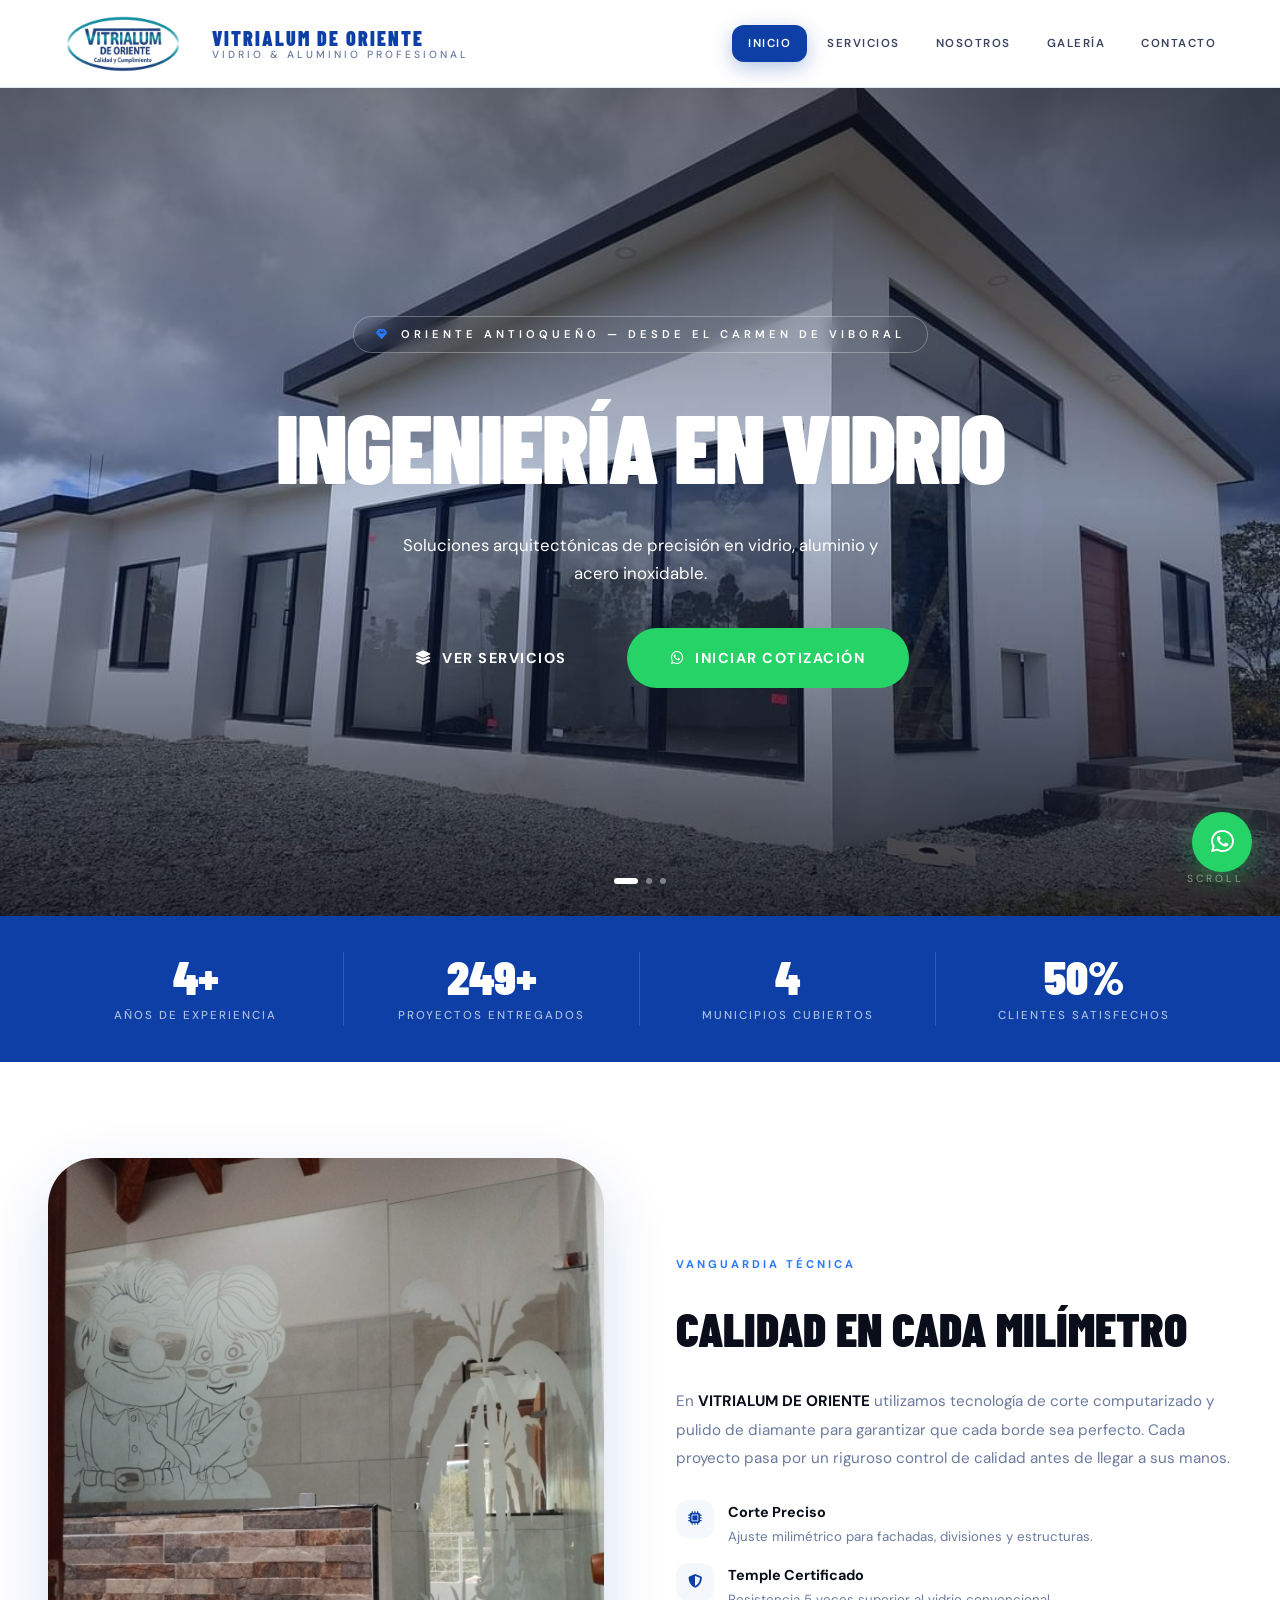
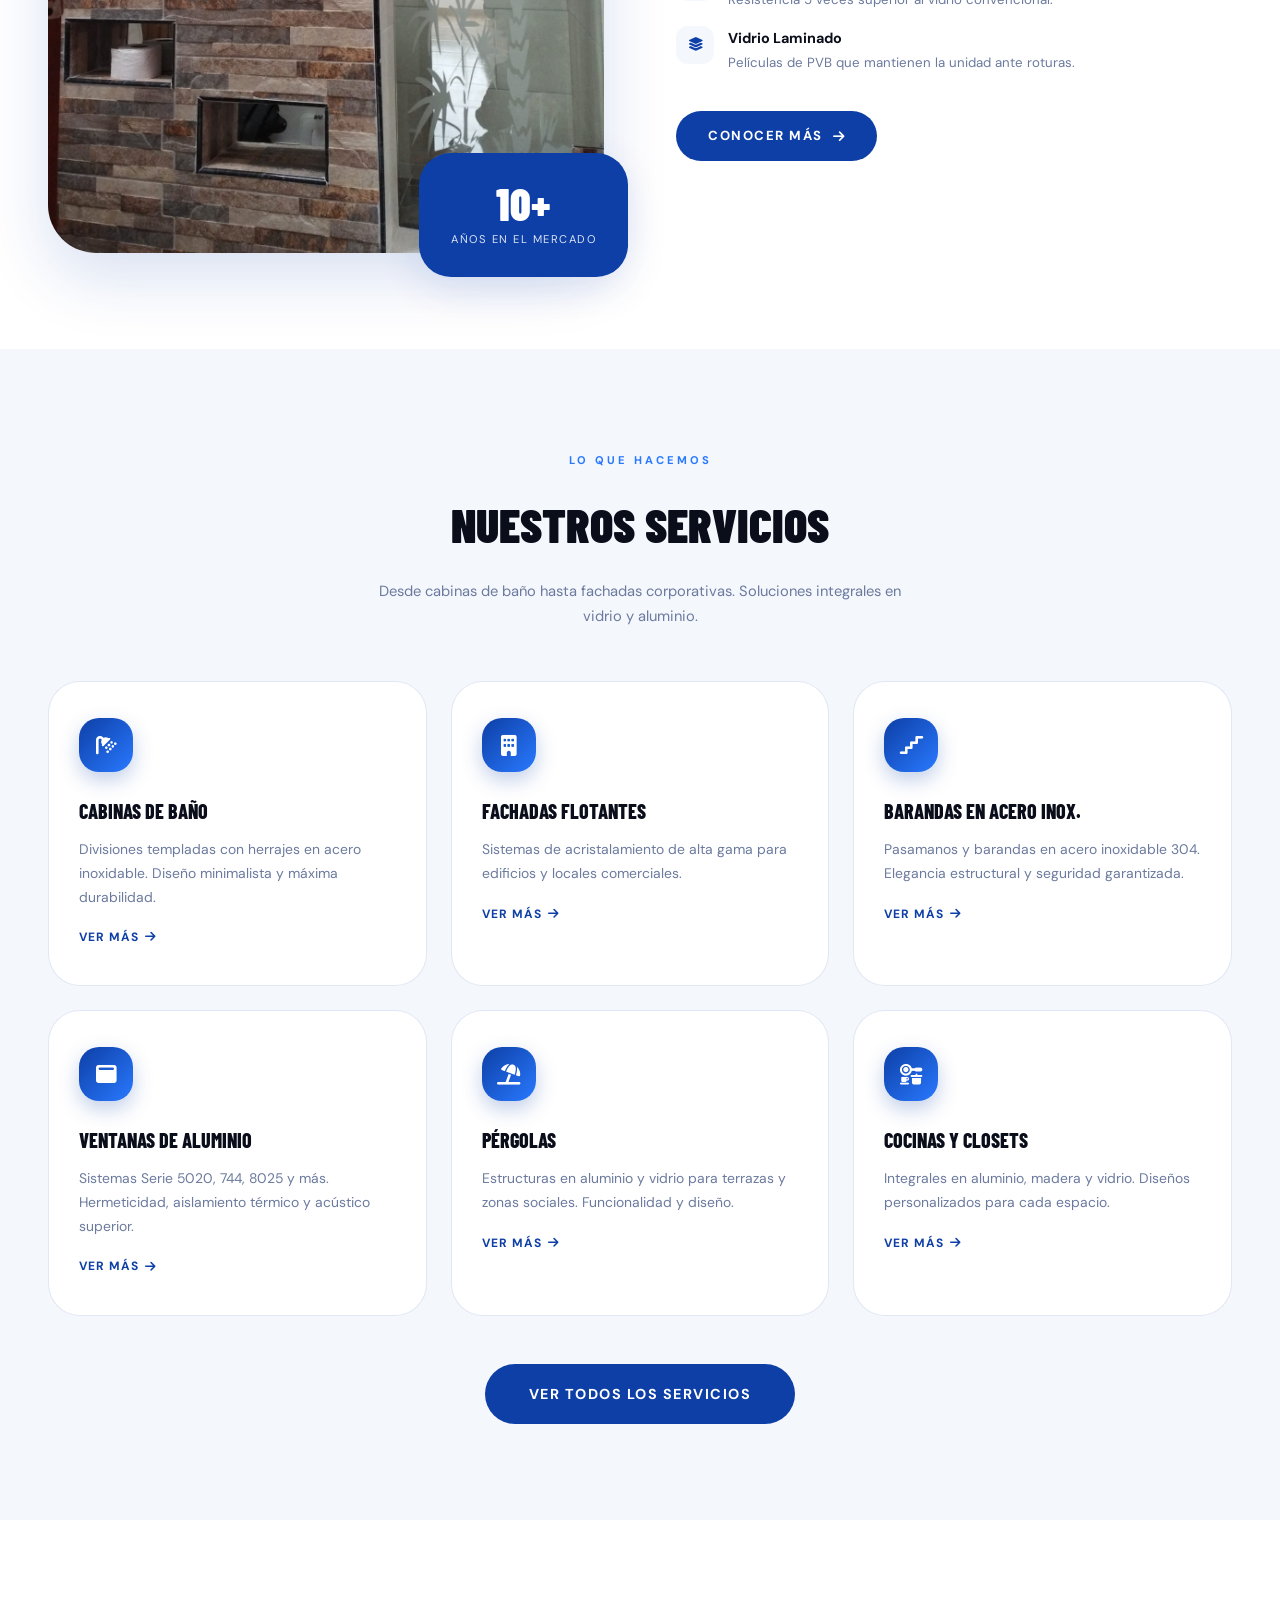
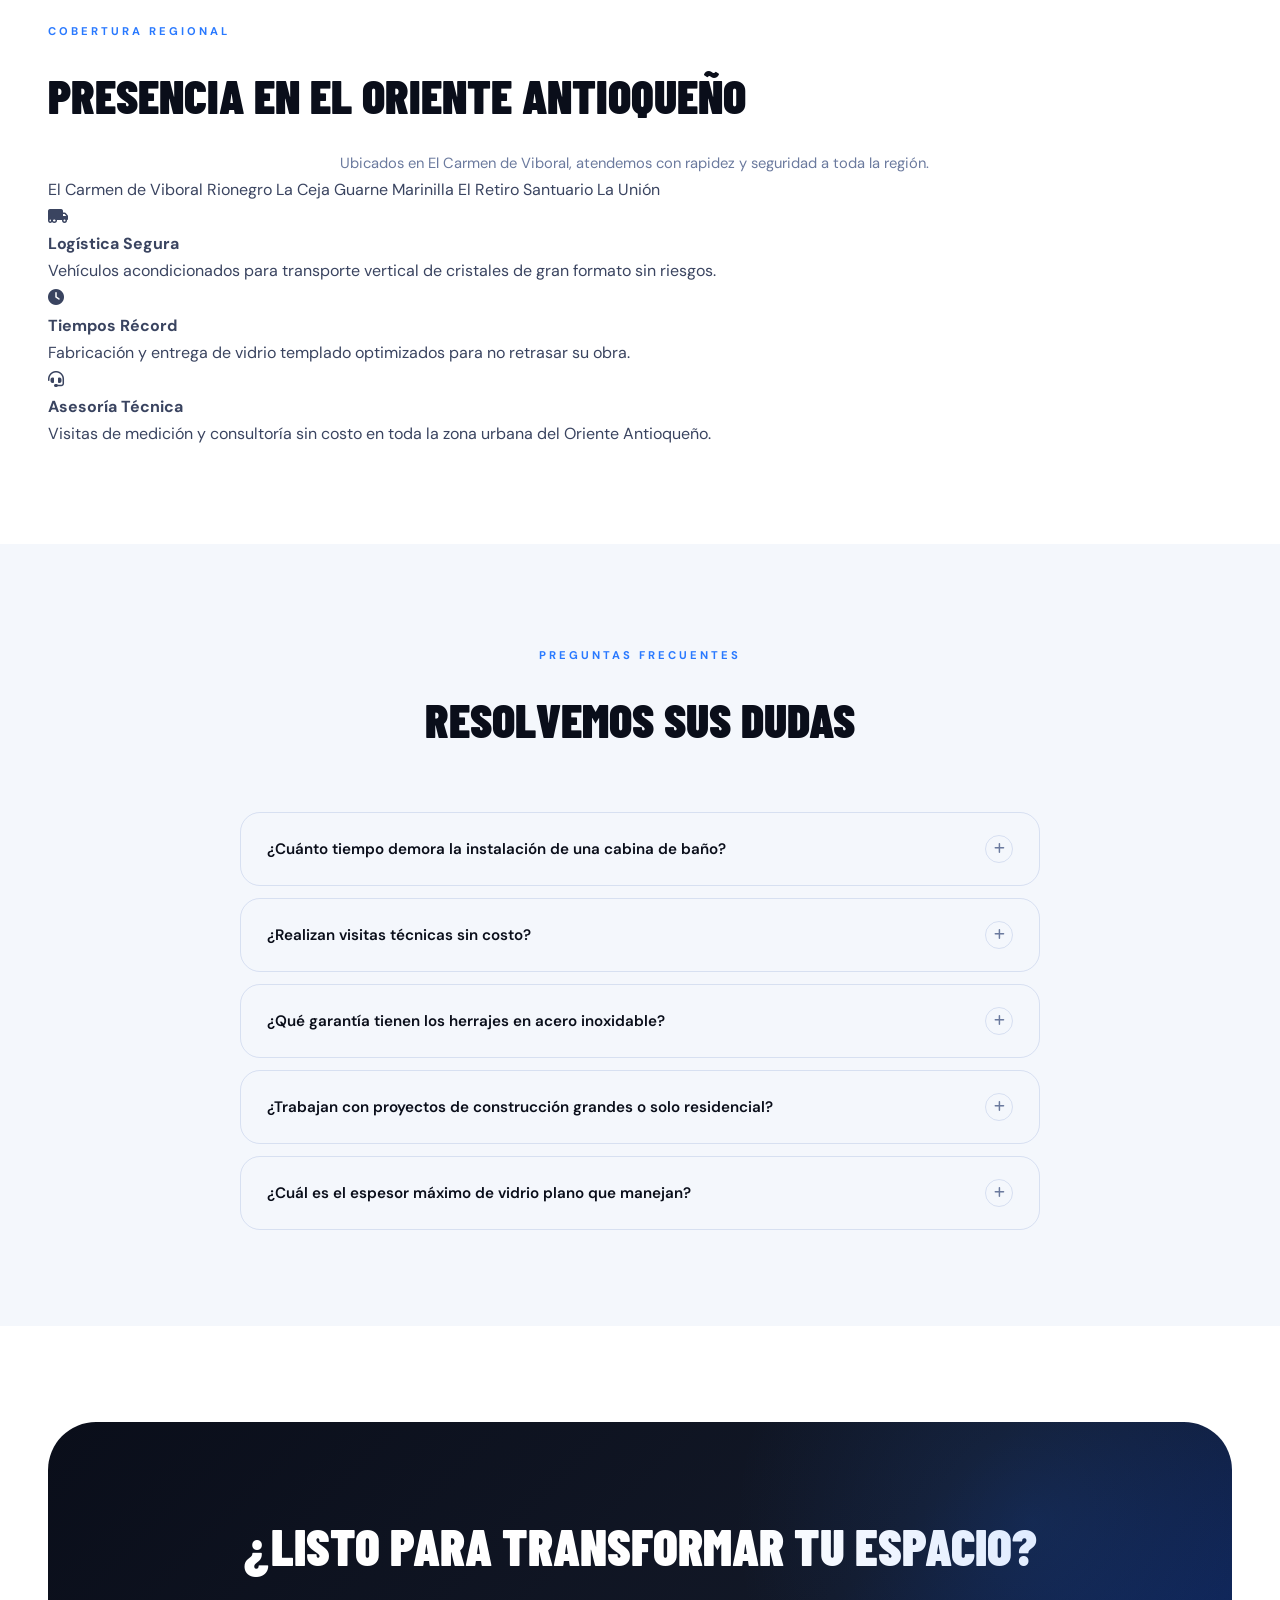
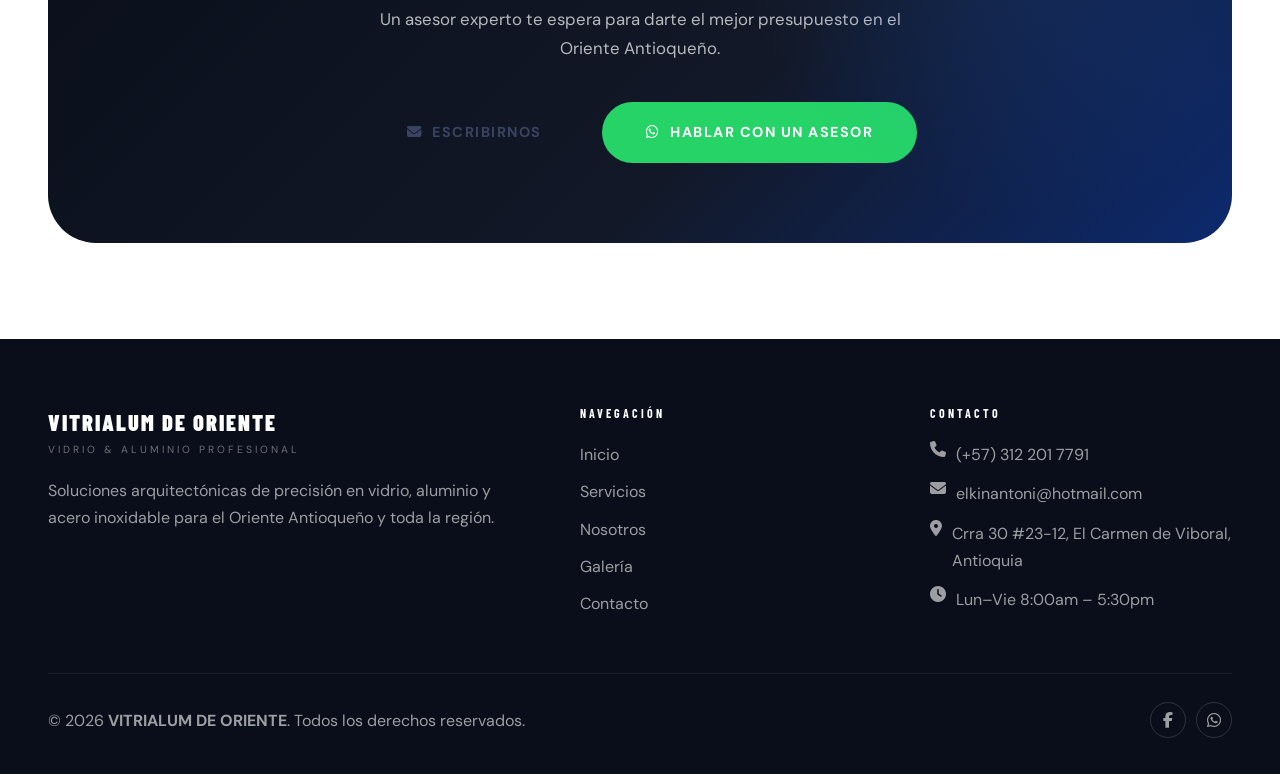
==== index.html @ 06cd270f "cambio de informacion" ====
<!DOCTYPE html>
<html lang="es">
<head>
  <meta charset="UTF-8">
  <meta name="viewport" content="width=device-width, initial-scale=1.0">
  <meta name="description" content="VITRIALUM DE ORIENTE — Soluciones en vidrio, aluminio, cabinas de baño, fachadas flotantes, barandas en acero inoxidable, pérgolas y más en el Oriente Antioqueño.">
  <title>VITRIALUM DE ORIENTE | Soluciones en Vidrio y Aluminio</title>

  <!-- Fonts -->
  <link rel="preconnect" href="https://fonts.googleapis.com">
  <link rel="preconnect" href="https://fonts.gstatic.com" crossorigin>
  <link href="https://fonts.googleapis.com/css2?family=Barlow+Condensed:wght@400;600;700;800;900&family=DM+Sans:ital,opsz,wght@0,9..40,300;0,9..40,400;0,9..40,500;0,9..40,600;0,9..40,700;1,9..40,400&display=swap" rel="stylesheet">

  <!-- Icons -->
  <link rel="stylesheet" href="https://cdnjs.cloudflare.com/ajax/libs/font-awesome/6.4.0/css/all.min.css">

  <!-- AOS -->
  <link href="https://unpkg.com/aos@2.3.1/dist/aos.css" rel="stylesheet">

  <!-- CSS -->
  <link rel="stylesheet" href="CSS/style.css">
  <link rel="stylesheet" href="CSS/index.css">
</head>
<body>

  <!-- LOADER -->
  <div id="loader-overlay">
    <div class="loader-inner">
      <div class="loader-logo">VITRIALUM</div>
      <div class="loader-bar-wrap"><div class="loader-bar"></div></div>
    </div>
  </div>

  <!-- WHATSAPP FLOAT -->
  <a href="https://wa.me/573122017791" class="whatsapp-float" target="_blank" aria-label="WhatsApp">
    <i class="fa-brands fa-whatsapp"></i>
  </a>

  <!-- HEADER -->
  <header class="header" id="navbar">
    <div class="container nav-wrapper">
      <a href="index.html" class="logo-box">
        <img src="IMG/Logo.png" alt="Vitrialum de Oriente" class="logo-img">
        <div class="logo-text">
          <span class="brand-main">Vitrialum de Oriente</span>
          <span class="brand-sub">Vidrio &amp; Aluminio Profesional</span>
        </div>
      </a>

      <nav aria-label="Navegación principal">
        <ul class="nav-list">
          <li><a href="index.html"    class="nav-link active">Inicio</a></li>
          <li><a href="Servicios.html" class="nav-link">Servicios</a></li>
          <li><a href="Nosotros.html"  class="nav-link">Nosotros</a></li>
          <li><a href="Galeria.html"   class="nav-link">Galería</a></li>
          <li><a href="Contacto.html"  class="nav-link">Contacto</a></li>
        </ul>
      </nav>

      <button class="nav-toggle" id="nav-toggle" aria-label="Menú" aria-expanded="false">
        <span></span><span></span><span></span>
      </button>
    </div>
  </header>

  <!-- MOBILE MENU -->
  <div class="mobile-menu" id="mobile-menu">
    <ul class="mobile-nav-list">
      <li><a href="index.html"    class="mobile-nav-link active"><i class="fas fa-home"></i> Inicio</a></li>
      <li><a href="Servicios.html" class="mobile-nav-link"><i class="fas fa-layer-group"></i> Servicios</a></li>
      <li><a href="Nosotros.html"  class="mobile-nav-link"><i class="fas fa-users"></i> Nosotros</a></li>
      <li><a href="Galeria.html"   class="mobile-nav-link"><i class="fas fa-images"></i> Galería</a></li>
      <li><a href="Contacto.html"  class="mobile-nav-link"><i class="fas fa-envelope"></i> Contacto</a></li>
    </ul>
    <a href="https://wa.me/573122017791" class="mobile-wa-btn" target="_blank">
      <i class="fa-brands fa-whatsapp"></i> Cotizar por WhatsApp
    </a>
  </div>

  <!-- HERO -->
  <section class="hero">
    <div class="hero-slides">
      <div class="hero-slide active" style="background-image: url('IMG/carrousel-1.jpeg')"></div>
      <div class="hero-slide" style="background-image: url('IMG/carrousel-2.jpeg')"></div>
      <div class="hero-slide" style="background-image: url('IMG/carrousel-3.jpeg')"></div>
    </div>
    <div class="hero-overlay"></div>

    <div class="hero-content">
      <div class="hero-eyebrow">
        <i class="fas fa-gem"></i>
        Oriente Antioqueño — Desde El Carmen de Viboral
      </div>

      <div class="hero-title-wrap">
        <h1 class="hero-title active">Ingeniería en Vidrio</h1>
        <h1 class="hero-title">Lujo &amp; Transparencia</h1>
        <h1 class="hero-title">Protección Total</h1>
      </div>

      <p class="hero-sub">Soluciones arquitectónicas de precisión en vidrio, aluminio y acero inoxidable.</p>

      <div class="hero-btn-group">
        <a href="Servicios.html" class="btn btn-outline-white btn-lg">
          <i class="fas fa-layer-group"></i> Ver Servicios
        </a>
        <a href="https://wa.me/573122017791" target="_blank" class="btn btn-wa btn-lg">
          <i class="fa-brands fa-whatsapp"></i> Iniciar Cotización
        </a>
      </div>
    </div>

    <div class="hero-dots">
      <div class="hero-dot active"></div>
      <div class="hero-dot"></div>
      <div class="hero-dot"></div>
    </div>

    <div class="hero-scroll">
      <div class="hero-scroll-line"></div>
      <span>Scroll</span>
    </div>
  </section>

  <!-- STATS STRIP -->
  <section class="stats-strip">
    <div class="container">
      <div class="stats-grid">
        <div class="stat-item">
          <div class="stat-num" data-count="10" data-suffix="+">0+</div>
          <div class="stat-label">Años de Experiencia</div>
        </div>
        <div class="stat-item">
          <div class="stat-num" data-count="500" data-suffix="+">0+</div>
          <div class="stat-label">Proyectos Entregados</div>
        </div>
        <div class="stat-item">
          <div class="stat-num" data-count="8">0</div>
          <div class="stat-label">Municipios Cubiertos</div>
        </div>
        <div class="stat-item">
          <div class="stat-num" data-count="100" data-suffix="%">0%</div>
          <div class="stat-label">Clientes Satisfechos</div>
        </div>
      </div>
    </div>
  </section>

  <!-- ABOUT TEASER -->
  <section class="section-padding">
    <div class="container">
      <div class="about-grid">
        <div class="about-img-wrap" data-aos="fade-right">
          <img src="IMG/Instalacion.jpeg" alt="Instalación profesional VITRIALUM" class="about-img-main">
          <div class="about-img-badge">
            <div class="badge-num">10+</div>
            <div class="badge-text">Años en el mercado</div>
          </div>
        </div>
        <div data-aos="fade-left">
          <span class="section-label">Vanguardia Técnica</span>
          <h2 class="section-title">Calidad en Cada Milímetro</h2>
          <p style="color:var(--text-muted);margin:18px 0 26px;font-size:0.95rem;line-height:1.85;">
            En <strong style="color:var(--dark)">VITRIALUM DE ORIENTE</strong> utilizamos tecnología de corte computarizado y pulido de diamante para garantizar que cada borde sea perfecto. Cada proyecto pasa por un riguroso control de calidad antes de llegar a sus manos.
          </p>
          <div class="about-spec-list">
            <div class="about-spec-item">
              <div class="about-spec-icon"><i class="fas fa-microchip"></i></div>
              <div>
                <h5>Corte Preciso</h5>
                <p>Ajuste milimétrico para fachadas, divisiones y estructuras.</p>
              </div>
            </div>
            <div class="about-spec-item">
              <div class="about-spec-icon"><i class="fas fa-shield-alt"></i></div>
              <div>
                <h5>Temple Certificado</h5>
                <p>Resistencia 5 veces superior al vidrio convencional.</p>
              </div>
            </div>
            <div class="about-spec-item">
              <div class="about-spec-icon"><i class="fas fa-layer-group"></i></div>
              <div>
                <h5>Vidrio Laminado</h5>
                <p>Películas de PVB que mantienen la unidad ante roturas.</p>
              </div>
            </div>
          </div>
          <a href="Nosotros.html" class="btn btn-primary" style="margin-top:36px;">
            Conocer más <i class="fas fa-arrow-right"></i>
          </a>
        </div>
      </div>
    </div>
  </section>

  <!-- SERVICES PREVIEW -->
  <section class="section-padding bg-off-white">
    <div class="container">
      <div style="text-align:center;margin-bottom:0;" data-aos="fade-up">
        <span class="section-label">Lo que Hacemos</span>
        <h2 class="section-title">Nuestros Servicios</h2>
        <p style="color:var(--text-muted);margin-top:14px;max-width:560px;margin-left:auto;margin-right:auto;font-size:0.92rem;">
          Desde cabinas de baño hasta fachadas corporativas. Soluciones integrales en vidrio y aluminio.
        </p>
      </div>
      <div class="services-preview-grid">
        <div class="service-card" data-aos="fade-up" data-aos-delay="0">
          <div class="service-card-icon"><i class="fas fa-shower"></i></div>
          <h3>Cabinas de Baño</h3>
          <p>Divisiones templadas con herrajes en acero inoxidable. Diseño minimalista y máxima durabilidad.</p>
          <a href="Servicios.html" class="service-card-arrow">Ver más <i class="fas fa-arrow-right"></i></a>
        </div>
        <div class="service-card" data-aos="fade-up" data-aos-delay="80">
          <div class="service-card-icon"><i class="fas fa-building"></i></div>
          <h3>Fachadas Flotantes</h3>
          <p>Sistemas de acristalamiento de alta gama para edificios y locales comerciales.</p>
          <a href="Servicios.html" class="service-card-arrow">Ver más <i class="fas fa-arrow-right"></i></a>
        </div>
        <div class="service-card" data-aos="fade-up" data-aos-delay="160">
          <div class="service-card-icon"><i class="fas fa-stairs"></i></div>
          <h3>Barandas en Acero Inox.</h3>
          <p>Pasamanos y barandas en acero inoxidable 304. Elegancia estructural y seguridad garantizada.</p>
          <a href="Servicios.html" class="service-card-arrow">Ver más <i class="fas fa-arrow-right"></i></a>
        </div>
        <div class="service-card" data-aos="fade-up" data-aos-delay="0">
          <div class="service-card-icon"><i class="fas fa-window-maximize"></i></div>
          <h3>Ventanas de Aluminio</h3>
          <p>Sistemas Serie 5020, 744, 8025 y más. Hermeticidad, aislamiento térmico y acústico superior.</p>
          <a href="Servicios.html" class="service-card-arrow">Ver más <i class="fas fa-arrow-right"></i></a>
        </div>
        <div class="service-card" data-aos="fade-up" data-aos-delay="80">
          <div class="service-card-icon"><i class="fas fa-umbrella-beach"></i></div>
          <h3>Pérgolas</h3>
          <p>Estructuras en aluminio y vidrio para terrazas y zonas sociales. Funcionalidad y diseño.</p>
          <a href="Servicios.html" class="service-card-arrow">Ver más <i class="fas fa-arrow-right"></i></a>
        </div>
        <div class="service-card" data-aos="fade-up" data-aos-delay="160">
          <div class="service-card-icon"><i class="fas fa-kitchen-set"></i></div>
          <h3>Cocinas y Closets</h3>
          <p>Integrales en aluminio, madera y vidrio. Diseños personalizados para cada espacio.</p>
          <a href="Servicios.html" class="service-card-arrow">Ver más <i class="fas fa-arrow-right"></i></a>
        </div>
      </div>
      <div style="text-align:center;margin-top:48px;" data-aos="fade-up">
        <a href="Servicios.html" class="btn btn-primary btn-lg">Ver todos los servicios</a>
      </div>
    </div>
  </section>

  <!-- COVERAGE -->
  <section class="section-padding">
    <div class="container coverage-wrap">
      <div data-aos="fade-up">
        <span class="section-label">Cobertura Regional</span>
        <h2 class="section-title">Presencia en el Oriente Antioqueño</h2>
        <p style="color:var(--text-muted);margin-top:14px;max-width:600px;margin-left:auto;margin-right:auto;font-size:0.92rem;">
          Ubicados en El Carmen de Viboral, atendemos con rapidez y seguridad a toda la región.
        </p>
      </div>
      <div class="coverage-badges" data-aos="fade-up">
        <span class="coverage-badge">El Carmen de Viboral</span>
        <span class="coverage-badge">Rionegro</span>
        <span class="coverage-badge">La Ceja</span>
        <span class="coverage-badge">Guarne</span>
        <span class="coverage-badge">Marinilla</span>
        <span class="coverage-badge">El Retiro</span>
        <span class="coverage-badge">Santuario</span>
        <span class="coverage-badge">La Unión</span>
      </div>
      <div class="coverage-cards">
        <div class="coverage-card" data-aos="fade-up" data-aos-delay="0">
          <i class="fas fa-truck-moving"></i>
          <h4>Logística Segura</h4>
          <p>Vehículos acondicionados para transporte vertical de cristales de gran formato sin riesgos.</p>
        </div>
        <div class="coverage-card" data-aos="fade-up" data-aos-delay="100">
          <i class="fas fa-clock"></i>
          <h4>Tiempos Récord</h4>
          <p>Fabricación y entrega de vidrio templado optimizados para no retrasar su obra.</p>
        </div>
        <div class="coverage-card" data-aos="fade-up" data-aos-delay="200">
          <i class="fas fa-headset"></i>
          <h4>Asesoría Técnica</h4>
          <p>Visitas de medición y consultoría sin costo en toda la zona urbana del Oriente Antioqueño.</p>
        </div>
      </div>
    </div>
  </section>

  <!-- FAQ -->
  <section class="section-padding bg-off-white">
    <div class="container">
      <div style="text-align:center;margin-bottom:52px;" data-aos="fade-up">
        <span class="section-label">Preguntas Frecuentes</span>
        <h2 class="section-title">Resolvemos sus Dudas</h2>
      </div>
      <div class="faq-list" data-aos="fade-up">
        <div class="faq-item">
          <button class="faq-question">
            ¿Cuánto tiempo demora la instalación de una cabina de baño?
            <span class="faq-icon"><i class="fas fa-plus"></i></span>
          </button>
          <div class="faq-answer">
            Tras la toma de medidas, el proceso de fabricación y temple tarda entre 5 a 8 días hábiles. La instalación en sitio toma aproximadamente 2 a 3 horas dependiendo del diseño elegido.
          </div>
        </div>
        <div class="faq-item">
          <button class="faq-question">
            ¿Realizan visitas técnicas sin costo?
            <span class="faq-icon"><i class="fas fa-plus"></i></span>
          </button>
          <div class="faq-answer">
            Sí. Realizamos visitas de medición y asesoría técnica en la zona urbana de los municipios del Oriente Antioqueño sin ningún compromiso. Contáctenos para agendar.
          </div>
        </div>
        <div class="faq-item">
          <button class="faq-question">
            ¿Qué garantía tienen los herrajes en acero inoxidable?
            <span class="faq-icon"><i class="fas fa-plus"></i></span>
          </button>
          <div class="faq-answer">
            Nuestros herrajes en acero inoxidable 304 cuentan con garantía de por vida contra oxidación bajo condiciones normales de uso y mantenimiento.
          </div>
        </div>
        <div class="faq-item">
          <button class="faq-question">
            ¿Trabajan con proyectos de construcción grandes o solo residencial?
            <span class="faq-icon"><i class="fas fa-plus"></i></span>
          </button>
          <div class="faq-answer">
            Atendemos tanto proyectos residenciales como comerciales e industriales. Hemos trabajado con constructoras, hoteles, clínicas y locales comerciales en toda la región.
          </div>
        </div>
        <div class="faq-item">
          <button class="faq-question">
            ¿Cuál es el espesor máximo de vidrio plano que manejan?
            <span class="faq-icon"><i class="fas fa-plus"></i></span>
          </button>
          <div class="faq-answer">
            Trabajamos con vidrio plano hasta 19 mm de espesor. También ofrecemos vidrio templado, laminado, esmerilado, grabado y espejos biselados en diferentes espesores según la aplicación.
          </div>
        </div>
      </div>
    </div>
  </section>

  <!-- CTA -->
  <section class="section-padding">
    <div class="container">
      <div class="cta-section" data-aos="zoom-in">
        <h2>¿Listo para Transformar tu Espacio?</h2>
        <p>Un asesor experto te espera para darte el mejor presupuesto en el Oriente Antioqueño.</p>
        <div class="cta-btn-group">
          <a href="Contacto.html" class="btn btn-outline-white btn-lg">
            <i class="fas fa-envelope"></i> Escribirnos
          </a>
          <a href="https://wa.me/573122017791" target="_blank" class="btn btn-wa btn-lg">
            <i class="fa-brands fa-whatsapp"></i> Hablar con un Asesor
          </a>
        </div>
      </div>
    </div>
  </section>

  <!-- FOOTER -->
  <footer class="footer">
    <div class="container">
      <div class="footer-grid">
        <div class="footer-brand">
          <div class="brand-main">Vitrialum de Oriente</div>
          <div class="brand-sub">Vidrio &amp; Aluminio Profesional</div>
          <p>Soluciones arquitectónicas de precisión en vidrio, aluminio y acero inoxidable para el Oriente Antioqueño y toda la región.</p>
        </div>
        <div class="footer-col">
          <h4>Navegación</h4>
          <ul>
            <li><a href="index.html">Inicio</a></li>
            <li><a href="Servicios.html">Servicios</a></li>
            <li><a href="Nosotros.html">Nosotros</a></li>
            <li><a href="Galeria.html">Galería</a></li>
            <li><a href="Contacto.html">Contacto</a></li>
          </ul>
        </div>
        <div class="footer-col">
          <h4>Contacto</h4>
          <div class="footer-contact-item"><i class="fas fa-phone"></i><span>(+57) 312 201 7791</span></div>
          <div class="footer-contact-item"><i class="fas fa-envelope"></i><span>elkinantoni@hotmail.com</span></div>
          <div class="footer-contact-item"><i class="fas fa-location-dot"></i><span>Crra 30 #23-12, El Carmen de Viboral, Antioquia</span></div>
          <div class="footer-contact-item"><i class="fas fa-clock"></i><span>Lun–Vie 8:00am – 5:30pm</span></div>
        </div>
      </div>
      <div class="footer-bottom">
        <span>© 2026 <strong>VITRIALUM DE ORIENTE</strong>. Todos los derechos reservados.</span>
        <div class="footer-socials">
          <a href="https://www.facebook.com/elkin.osorio.961" target="_blank" class="footer-social-link" aria-label="Facebook"><i class="fab fa-facebook-f"></i></a>
          <a href="https://wa.me/573122017791" target="_blank" class="footer-social-link" aria-label="WhatsApp"><i class="fab fa-whatsapp"></i></a>
        </div>
      </div>
    </div>
  </footer>

  <!-- AOS -->
  <script src="https://unpkg.com/aos@2.3.1/dist/aos.js"></script>
  <!-- Shared JS -->
  <script src="JS/shared.js"></script>
  <!-- Page JS -->
  <script src="JS/index.js"></script>
</body>
</html>
---- CSS/style.css ----
/* ============================================================
   VITRIALUM DE ORIENTE — Global Shared Stylesheet
   ============================================================ */

@import url('https://fonts.googleapis.com/css2?family=Barlow+Condensed:wght@400;600;700;800;900&family=DM+Sans:wght@300;400;500;600;700&display=swap');

/* ============================================================
   VARIABLES
   ============================================================ */

:root {
  --primary: #0d3fa6;
  --primary-light: #1a5fc8;
  --primary-dark: #092c78;
  --electric: #2979ff;
  --silver: #b8c4d4;
  --silver-light: #dce4ef;
  --white: #ffffff;
  --off-white: #f4f7fc;
  --dark: #0a0e1a;
  --dark-mid: #121827;
  --text-body: #3a4460;
  --text-muted: #6b7a9e;
  --wa-green: #25d366;
  --border: rgba(13, 63, 166, 0.12);

  --ease-fluid: cubic-bezier(0.25, 0.46, 0.45, 0.94);
  --transition: all 0.45s var(--ease-fluid);

  --radius-sm: 12px;
  --radius-md: 20px;
  --radius-lg: 32px;
  --radius-xl: 48px;

  --shadow-sm: 0 4px 16px rgba(13, 63, 166, 0.08);
  --shadow-md: 0 12px 40px rgba(13, 63, 166, 0.12);
  --shadow-lg: 0 24px 64px rgba(13, 63, 166, 0.16);

  --font-display: 'Barlow Condensed', sans-serif;
  --font-body: 'DM Sans', sans-serif;
}

/* ============================================================
   RESET
   ============================================================ */

*,
*::before,
*::after {
  margin: 0;
  padding: 0;
  box-sizing: border-box;
}

html {
  scroll-behavior: smooth;
}

body {
  font-family: var(--font-body);
  background: var(--white);
  color: var(--text-body);
  overflow-x: hidden;
  line-height: 1.7;
  -webkit-font-smoothing: antialiased;
}

img {
  display: block;
  max-width: 100%;
}

a {
  text-decoration: none;
  color: inherit;
}

ul {
  list-style: none;
}

/* ============================================================
   CONTAINER
   ============================================================ */

.container {
  width: 100%;
  max-width: 1240px;
  margin: 0 auto;
  padding: 0 28px;
}

/* ============================================================
   LOADER
   ============================================================ */

#loader-overlay {
  position: fixed;
  inset: 0;
  background: var(--dark);
  display: flex;
  align-items: center;
  justify-content: center;
  z-index: 99999;

  opacity: 1;
  visibility: visible;

  transition:
    opacity 0.6s ease,
    visibility 0.6s ease;
}

#loader-overlay.loader-hidden {
  opacity: 0;
  visibility: hidden;
  pointer-events: none;
}

.loader-inner {
  display: flex;
  flex-direction: column;
  align-items: center;
  gap: 20px;
}

.loader-logo {
  font-family: var(--font-display);
  font-size: 1.4rem;
  font-weight: 800;
  letter-spacing: 4px;
  text-transform: uppercase;
  color: var(--white);
}

.loader-bar-wrap {
  width: 180px;
  height: 3px;
  background: rgba(255,255,255,0.1);
  border-radius: 999px;
  overflow: hidden;
}

.loader-bar {
  height: 100%;
  background: linear-gradient(
    90deg,
    var(--electric),
    var(--silver)
  );

  animation: loaderSweep 1.2s ease-in-out infinite;
}

@keyframes loaderSweep {
  0% {
    width: 0%;
    margin-left: 0;
  }

  50% {
    width: 100%;
    margin-left: 0;
  }

  100% {
    width: 0%;
    margin-left: 100%;
  }
}

/* ============================================================
   WHATSAPP FLOAT
   ============================================================ */

.whatsapp-float {
  position: fixed;
  right: 28px;
  bottom: 28px;

  width: 60px;
  height: 60px;

  border-radius: 50%;

  background: var(--wa-green);
  color: white;

  display: flex;
  align-items: center;
  justify-content: center;

  font-size: 26px;

  z-index: 9000;

  box-shadow: 0 8px 24px rgba(37,211,102,0.4);

  transition:
    transform 0.3s ease,
    box-shadow 0.3s ease;

  animation: waPulse 2.4s infinite;
}

.whatsapp-float:hover {
  transform: scale(1.1) translateY(-3px);
}

@keyframes waPulse {
  0%,100% {
    box-shadow: 0 8px 24px rgba(37,211,102,0.4);
  }

  50% {
    box-shadow: 0 8px 40px rgba(37,211,102,0.7);
  }
}

/* ============================================================
   HEADER
   ============================================================ */

.header {
  position: sticky;
  top: 0;
  z-index: 8000;

  height: 88px;

  background: rgba(255,255,255,0.96);

  backdrop-filter: blur(20px);
  -webkit-backdrop-filter: blur(20px);

  border-bottom: 1px solid var(--border);

  transition: var(--transition);
}

.header.scrolled {
  height: 68px;
  box-shadow: var(--shadow-md);
}

.nav-wrapper {
  height: 100%;

  display: flex;
  align-items: center;
  justify-content: space-between;

  gap: 20px;
}

/* ============================================================
   LOGO
   ============================================================ */

.logo-box {
  display: flex;
  align-items: center;
  gap: 14px;

  flex-shrink: 0;
}

.logo-img {
  height: 200px;
  width: auto;

  object-fit: contain;

  transition: var(--transition);
}

.header.scrolled .logo-img {
  height: 46px;
}

.logo-text {
  display: flex;
  flex-direction: column;
  line-height: 1.1;
}

.logo-text .brand-main {
  font-family: var(--font-display);
  font-size: 1.25rem;
  font-weight: 900;

  letter-spacing: 2px;
  text-transform: uppercase;

  color: var(--primary);
}

.logo-text .brand-sub {
  font-size: 0.65rem;
  font-weight: 500;

  letter-spacing: 3px;
  text-transform: uppercase;

  color: var(--text-muted);
}

/* ============================================================
   DESKTOP NAV
   ============================================================ */

.nav-list {
  display: flex;
  align-items: center;
  gap: 4px;
}

.nav-link {
  position: relative;

  display: inline-flex;
  align-items: center;

  padding: 9px 16px;

  border-radius: var(--radius-sm);

  font-size: 0.72rem;
  font-weight: 600;

  letter-spacing: 1.5px;
  text-transform: uppercase;

  color: var(--text-body);

  overflow: hidden;

  transition: all 0.3s ease;
}

.nav-link::before {
  content: '';

  position: absolute;
  inset: 0;

  background: var(--primary);

  opacity: 0;

  transform: scale(0.8);

  transition: all 0.3s ease;

  z-index: -1;
}

.nav-link:hover {
  color: var(--primary);
}

.nav-link:hover::before {
  opacity: 0.08;
  transform: scale(1);
}

.nav-link.active {
  background: var(--primary);
  color: var(--white);

  box-shadow: 0 6px 20px rgba(13,63,166,0.3);
}

/* ============================================================
   MOBILE BUTTON
   ============================================================ */

.nav-toggle {
  display: none;
  flex-direction: column;
  gap: 5px;

  background: none;
  border: none;

  cursor: pointer;

  padding: 8px;
}

.nav-toggle span {
  width: 24px;
  height: 2px;

  background: var(--dark);

  border-radius: 10px;

  transition: all 0.3s ease;
}

.nav-toggle.open span:nth-child(1) {
  transform: translateY(7px) rotate(45deg);
}

.nav-toggle.open span:nth-child(2) {
  opacity: 0;
}

.nav-toggle.open span:nth-child(3) {
  transform: translateY(-7px) rotate(-45deg);
}

/* ============================================================
   MOBILE MENU
   ============================================================ */

.mobile-menu {
  display: none;

  position: fixed;
  top: 88px;
  left: 0;
  right: 0;

  background: var(--white);

  padding: 20px 28px 28px;

  z-index: 7999;

  transform: translateY(-10px);

  opacity: 0;
  visibility: hidden;

  transition: all 0.35s var(--ease-fluid);
}

.mobile-menu.open {
  transform: translateY(0);

  opacity: 1;
  visibility: visible;
}

.mobile-nav-list {
  display: flex;
  flex-direction: column;
  gap: 4px;
}

.mobile-nav-link {
  display: flex;
  align-items: center;
  gap: 12px;

  padding: 14px 18px;

  border-radius: var(--radius-md);

  font-size: 0.9rem;
  font-weight: 600;

  letter-spacing: 1px;
  text-transform: uppercase;

  transition: all 0.25s ease;
}

.mobile-nav-link:hover,
.mobile-nav-link.active {
  background: var(--primary);
  color: white;
}

.mobile-wa-btn {
  display: flex;
  align-items: center;
  justify-content: center;
  gap: 10px;

  margin-top: 16px;
  padding: 16px;

  border-radius: var(--radius-md);

  background: var(--wa-green);
  color: white;

  font-size: 0.85rem;
  font-weight: 700;

  text-transform: uppercase;
}

/* ============================================================
   HERO SMALL
   ============================================================ */

.hero-sm {
  position: relative;

  height: 42vh;
  min-height: 320px;

  display: flex;
  align-items: center;
  justify-content: center;

  overflow: hidden;

  text-align: center;
  color: white;
}

.hero-sm-bg {
  position: absolute;
  inset: 0;

  background-size: cover;
  background-position: center;

  filter: brightness(0.35);
}

.hero-sm-content {
  position: relative;
  z-index: 2;
}

.hero-sm h1 {
  font-family: var(--font-display);
  font-size: clamp(2.8rem, 6vw, 4.8rem);
  font-weight: 900;

  text-transform: uppercase;
}

/* ============================================================
   UTILITIES
   ============================================================ */

.section-padding {
  padding: 96px 0;
}

.section-sm {
  padding: 64px 0;
}

.bg-off-white {
  background: var(--off-white);
}

.section-title {
  font-family: var(--font-display);
  font-size: clamp(2rem, 4vw, 3rem);
  font-weight: 900;

  text-transform: uppercase;

  color: var(--dark);
}

.section-label {
  display: inline-block;

  margin-bottom: 14px;

  font-size: 0.7rem;
  font-weight: 700;

  letter-spacing: 3px;
  text-transform: uppercase;

  color: var(--electric);
}

/* ============================================================
   BUTTONS
   ============================================================ */

.btn {
  display: inline-flex;
  align-items: center;
  justify-content: center;
  gap: 10px;

  padding: 14px 32px;

  border: none;
  border-radius: 999px;

  cursor: pointer;

  font-size: 0.82rem;
  font-weight: 700;

  letter-spacing: 1.5px;
  text-transform: uppercase;

  transition: var(--transition);
}

.btn-primary {
  background: var(--primary);
  color: white;
}

.btn-primary:hover {
  background: var(--primary-dark);
  transform: translateY(-3px);
}

.btn-wa {
  background: var(--wa-green);
  color: white;
}

.btn-lg {
  padding: 18px 44px;
  font-size: 0.9rem;
}

/* ============================================================
   FOOTER
   ============================================================ */

.footer {
  background: var(--dark);
  color: rgba(255,255,255,0.6);

  padding: 64px 0 36px;
}

.footer-grid {
  display: grid;
  grid-template-columns: 1.6fr 1fr 1fr;
  gap: 48px;

  padding-bottom: 48px;

  border-bottom: 1px solid rgba(255,255,255,0.07);
}

.footer-brand .brand-main {
  font-family: var(--font-display);
  font-size: 1.4rem;
  font-weight: 900;

  letter-spacing: 2px;
  text-transform: uppercase;

  color: white;
}

.footer-brand .brand-sub {
  margin-bottom: 18px;

  font-size: 0.65rem;

  letter-spacing: 3px;
  text-transform: uppercase;

  color: rgba(255,255,255,0.4);
}

.footer-col h4 {
  margin-bottom: 18px;

  font-family: var(--font-display);
  font-size: 0.75rem;
  font-weight: 700;

  letter-spacing: 3px;
  text-transform: uppercase;

  color: white;
}

.footer-col ul {
  display: flex;
  flex-direction: column;
  gap: 10px;
}

.footer-contact-item {
  display: flex;
  align-items: flex-start;
  gap: 10px;

  margin-bottom: 12px;
}

.footer-bottom {
  padding-top: 28px;

  display: flex;
  align-items: center;
  justify-content: space-between;

  flex-wrap: wrap;

  gap: 12px;
}

.footer-socials {
  display: flex;
  gap: 10px;
}

.footer-social-link {
  width: 36px;
  height: 36px;

  border-radius: 50%;

  border: 1px solid rgba(255,255,255,0.15);

  display: flex;
  align-items: center;
  justify-content: center;

  transition: all 0.25s ease;
}

.footer-social-link:hover {
  background: var(--electric);
  border-color: var(--electric);
  color: white;
}

/* ============================================================
   AOS FIX
   ============================================================ */

[data-aos] {
  pointer-events: none;
}

[data-aos].aos-animate {
  pointer-events: auto;
}

/* ============================================================
   RESPONSIVE
   ============================================================ */

@media (max-width: 1024px) {

  .nav-list {
    display: none;
  }

  .nav-toggle {
    display: flex;
  }

  .mobile-menu {
    display: block;
  }

  .footer-grid {
    grid-template-columns: 1fr 1fr;
  }
}

@media (max-width: 640px) {

  .container {
    padding: 0 18px;
  }

  .section-padding {
    padding: 64px 0;
  }

  .footer-grid {
    grid-template-columns: 1fr;
    gap: 32px;
  }

  .footer-bottom {
    flex-direction: column;
    text-align: center;
  }

  .logo-text .brand-main {
    font-size: 0.95rem;
  }

  .logo-img {
    height: 46px;
  }
}
---- CSS/index.css ----
/* ============================================================
   VITRIALUM DE ORIENTE — index.css (CORREGIDO)
   Porque claramente dos JS peleando por clases distintas
   era demasiado entretenimiento para una sola web.
   ============================================================ */

/* ============================================================
   HERO
   ============================================================ */

.hero {
  position: relative;
  height: 92vh;
  min-height: 600px;

  display: flex;
  align-items: center;
  justify-content: center;

  text-align: center;
  overflow: hidden;

  color: var(--white);
}

.hero-slides {
  position: absolute;
  inset: 0;
}

.hero-slide {
  position: absolute;
  inset: 0;

  background-size: cover;
  background-position: center;

  opacity: 0;
  transform: scale(1.08);

  transition:
    opacity 1.4s ease,
    transform 8s ease-out;
}

.hero-slide.active {
  opacity: 1;
  transform: scale(1);
}

.hero-overlay {
  position: absolute;
  inset: 0;

  background: linear-gradient(
    to bottom,
    rgba(10,14,26,0.55) 0%,
    rgba(13,63,166,0.2) 50%,
    rgba(10,14,26,0.8) 100%
  );
}

.hero-content {
  position: relative;
  z-index: 5;

  max-width: 860px;
  padding: 0 24px;
}

.hero-eyebrow {
  display: inline-flex;
  align-items: center;
  gap: 10px;

  padding: 8px 22px;

  border: 1px solid rgba(255,255,255,0.3);
  border-radius: 100px;

  font-size: 0.7rem;
  letter-spacing: 4px;
  text-transform: uppercase;
  font-weight: 600;

  margin-bottom: 28px;

  backdrop-filter: blur(8px);

  animation: fadeSlideDown 0.8s ease forwards;
}

.hero-eyebrow i {
  color: var(--electric);
}

.hero-title-wrap {
  min-height: 130px;

  display: flex;
  align-items: center;
  justify-content: center;

  margin-bottom: 20px;
}

.hero-title {
  position: absolute;

  font-family: var(--font-display);
  font-size: clamp(3rem, 9vw, 6rem);
  font-weight: 900;

  line-height: 0.95;
  letter-spacing: -2px;
  text-transform: uppercase;

  opacity: 0;
  transform: translateY(40px);

  transition:
    opacity 0.9s var(--ease-fluid),
    transform 0.9s var(--ease-fluid);
}

.hero-title.active {
  position: relative;

  opacity: 1;
  transform: translateY(0);
}

.hero-sub {
  max-width: 520px;

  margin: 0 auto 40px;

  font-size: 1.05rem;
  opacity: 0.85;

  animation: fadeSlideUp 1s 0.3s ease forwards;
  opacity: 0;
}

.hero-btn-group {
  display: flex;
  justify-content: center;
  flex-wrap: wrap;
  gap: 16px;

  animation: fadeSlideUp 1s 0.5s ease forwards;
  opacity: 0;
}

.hero-dots {
  position: absolute;
  bottom: 32px;
  left: 50%;

  transform: translateX(-50%);

  display: flex;
  gap: 8px;

  z-index: 5;
}

.hero-dot {
  width: 6px;
  height: 6px;

  border-radius: 50%;

  background: rgba(255,255,255,0.4);

  cursor: pointer;

  transition: all 0.3s ease;
}

.hero-dot.active {
  width: 24px;

  border-radius: 3px;

  background: var(--white);
}

.hero-scroll {
  position: absolute;
  right: 36px;
  bottom: 28px;

  display: flex;
  flex-direction: column;
  align-items: center;
  gap: 8px;

  font-size: 0.65rem;
  letter-spacing: 3px;
  text-transform: uppercase;

  opacity: 0.5;

  z-index: 5;
}

.hero-scroll-line {
  width: 1px;
  height: 48px;

  background: linear-gradient(
    to bottom,
    white,
    transparent
  );

  animation: scrollLine 2s infinite;
}

@keyframes scrollLine {

  0% {
    transform: scaleY(0);
    transform-origin: top;
  }

  50% {
    transform: scaleY(1);
    transform-origin: top;
  }

  51% {
    transform: scaleY(1);
    transform-origin: bottom;
  }

  100% {
    transform: scaleY(0);
    transform-origin: bottom;
  }
}

@keyframes fadeSlideDown {

  from {
    opacity: 0;
    transform: translateY(-20px);
  }

  to {
    opacity: 1;
    transform: translateY(0);
  }
}

@keyframes fadeSlideUp {

  from {
    opacity: 0;
    transform: translateY(20px);
  }

  to {
    opacity: 1;
    transform: translateY(0);
  }
}

/* ============================================================
   STATS
   ============================================================ */

.stats-strip {
  background: var(--primary);
  padding: 36px 0;
}

.stats-grid {
  display: grid;
  grid-template-columns: repeat(4, 1fr);
}

.stat-item {
  padding: 0 20px;

  text-align: center;

  border-right: 1px solid rgba(255,255,255,0.15);
}

.stat-item:last-child {
  border-right: none;
}

.stat-num {
  font-family: var(--font-display);
  font-size: 3rem;
  font-weight: 900;

  line-height: 1;

  margin-bottom: 6px;

  color: var(--white);
}

.stat-label {
  font-size: 0.72rem;
  letter-spacing: 2px;
  text-transform: uppercase;
  font-weight: 500;

  color: rgba(255,255,255,0.65);
}

/* ============================================================
   ABOUT
   ============================================================ */

.about-grid {
  display: grid;
  grid-template-columns: 1fr 1fr;
  gap: 72px;

  align-items: center;
}

.about-img-wrap {
  position: relative;
}

.about-img-main {
  width: 100%;

  aspect-ratio: 4/5;
  object-fit: cover;

  border-radius: var(--radius-xl);

  box-shadow: var(--shadow-lg);
}

.about-img-badge {
  position: absolute;
  right: -24px;
  bottom: -24px;

  background: var(--primary);
  color: white;

  padding: 28px 32px;

  border-radius: var(--radius-lg);

  text-align: center;

  box-shadow: var(--shadow-md);
}

.about-img-badge .badge-num {
  font-family: var(--font-display);
  font-size: 2.8rem;
  font-weight: 900;

  line-height: 1;
}

.about-img-badge .badge-text {
  margin-top: 4px;

  font-size: 0.7rem;
  letter-spacing: 1.5px;
  text-transform: uppercase;

  opacity: 0.85;
}

.about-spec-list {
  display: flex;
  flex-direction: column;
  gap: 14px;

  margin-top: 28px;
}

.about-spec-item {
  display: flex;
  align-items: flex-start;
  gap: 14px;
}

.about-spec-icon {
  width: 38px;
  height: 38px;

  display: flex;
  align-items: center;
  justify-content: center;

  flex-shrink: 0;

  border-radius: var(--radius-sm);

  background: var(--off-white);

  color: var(--primary);

  font-size: 0.85rem;
}

.about-spec-item h5 {
  margin-bottom: 2px;

  font-size: 0.9rem;
  font-weight: 700;

  color: var(--dark);
}

.about-spec-item p {
  font-size: 0.83rem;
  color: var(--text-muted);
}

/* ============================================================
   SERVICES
   ============================================================ */

.services-preview-grid {
  display: grid;
  grid-template-columns: repeat(3, 1fr);
  gap: 24px;

  margin-top: 52px;
}

.service-card {
  position: relative;
  overflow: hidden;

  padding: 36px 30px;

  border: 1px solid var(--border);
  border-radius: var(--radius-lg);

  background: var(--white);

  transition: var(--transition);
}

.service-card::before {
  content: '';

  position: absolute;
  top: 0;
  left: 0;
  right: 0;

  height: 3px;

  background: linear-gradient(
    90deg,
    var(--primary),
    var(--electric)
  );

  transform: scaleX(0);
  transform-origin: left;

  transition: transform 0.4s ease;
}

.service-card:hover {
  transform: translateY(-6px);

  border-color: transparent;

  box-shadow: var(--shadow-lg);
}

.service-card:hover::before {
  transform: scaleX(1);
}

.service-card-icon {
  width: 54px;
  height: 54px;

  display: flex;
  align-items: center;
  justify-content: center;

  margin-bottom: 22px;

  border-radius: var(--radius-md);

  background: linear-gradient(
    135deg,
    var(--primary),
    var(--electric)
  );

  color: white;

  font-size: 1.3rem;

  box-shadow: 0 8px 20px rgba(13,63,166,0.25);
}

.service-card h3 {
  margin-bottom: 10px;

  font-family: var(--font-display);
  font-size: 1.25rem;
  font-weight: 800;

  text-transform: uppercase;

  color: var(--dark);
}

.service-card p {
  font-size: 0.87rem;
  line-height: 1.7;

  color: var(--text-muted);
}

.service-card-arrow {
  display: inline-flex;
  align-items: center;
  gap: 6px;

  margin-top: 18px;

  font-size: 0.75rem;
  font-weight: 700;

  letter-spacing: 1px;
  text-transform: uppercase;

  color: var(--primary);

  transition: gap 0.25s ease;
}

.service-card:hover .service-card-arrow {
  gap: 12px;
}

/* ============================================================
   FAQ
   ============================================================ */

.faq-list {
  max-width: 800px;

  margin: 0 auto;

  display: flex;
  flex-direction: column;
  gap: 12px;
}

.faq-item {
  overflow: hidden;

  border: 1px solid var(--border);
  border-radius: var(--radius-md);

  transition: border-color 0.3s;
}

.faq-item.open {
  border-color: var(--primary);
}

.faq-question {
  width: 100%;

  display: flex;
  align-items: center;
  justify-content: space-between;
  gap: 16px;

  padding: 22px 26px;

  border: none;
  background: none;

  cursor: pointer;

  text-align: left;

  font-family: var(--font-body);
  font-size: 0.95rem;
  font-weight: 600;

  color: var(--dark);

  transition: background 0.25s;
}

.faq-question:hover {
  background: var(--off-white);
}

.faq-item.open .faq-question {
  background: var(--off-white);
  color: var(--primary);
}

.faq-icon {
  width: 28px;
  height: 28px;

  display: flex;
  align-items: center;
  justify-content: center;

  flex-shrink: 0;

  border-radius: 50%;
  border: 1px solid var(--border);

  color: var(--text-muted);

  font-size: 0.75rem;

  transition: all 0.3s;
}

.faq-item.open .faq-icon {
  background: var(--primary);
  border-color: var(--primary);

  color: white;

  transform: rotate(45deg);
}

/* CORREGIDO */
.faq-answer {
  max-height: 0;
  overflow: hidden;

  padding: 0 26px;

  font-size: 0.9rem;
  line-height: 1.8;

  color: var(--text-muted);

  transition:
    max-height 0.4s ease,
    padding 0.4s ease;
}

.faq-item.open .faq-answer {
  max-height: 300px;
  padding: 0 26px 22px;
}

/* ============================================================
   CTA
   ============================================================ */

.cta-section {
  position: relative;
  overflow: hidden;

  padding: 80px 60px;

  border-radius: var(--radius-xl);

  text-align: center;

  background: linear-gradient(
    135deg,
    var(--dark) 0%,
    var(--dark-mid) 60%,
    #0d2a6e 100%
  );
}

.cta-section::before {
  content: '';

  position: absolute;
  top: -200px;
  right: -100px;

  width: 600px;
  height: 600px;

  background: radial-gradient(
    circle,
    rgba(41,121,255,0.15) 0%,
    transparent 70%
  );

  pointer-events: none;
}

.cta-section h2 {
  margin-bottom: 16px;

  font-family: var(--font-display);
  font-size: clamp(2.2rem, 4vw, 3.5rem);
  font-weight: 900;

  text-transform: uppercase;

  color: var(--white);
}

.cta-section p {
  max-width: 560px;

  margin:
    0 auto 40px;

  font-size: 1.05rem;

  color: rgba(255,255,255,0.7);
}

.cta-btn-group {
  display: flex;
  justify-content: center;
  flex-wrap: wrap;
  gap: 16px;
}

/* ============================================================
   RESPONSIVE
   ============================================================ */

@media (max-width: 1024px) {

  .about-grid {
    gap: 48px;
  }

  .services-preview-grid {
    grid-template-columns: 1fr 1fr;
  }

  .stats-grid {
    grid-template-columns: repeat(2, 1fr);
    gap: 24px;
  }

  .stat-item {
    border-right: none;
    border-bottom: 1px solid rgba(255,255,255,0.15);

    padding-bottom: 24px;
  }

  .stat-item:last-child {
    border-bottom: none;
  }
}

@media (max-width: 768px) {

  .about-grid {
    grid-template-columns: 1fr;
  }

  .about-img-badge {
    right: 12px;
    bottom: -16px;

    padding: 20px 24px;
  }

  .services-preview-grid {
    grid-template-columns: 1fr;
  }

  .cta-section {
    padding: 56px 28px;

    border-radius: var(--radius-lg);
  }

  .hero-scroll {
    display: none;
  }
}

/* ============================================================
   FIXES IMPORTANTES
   ============================================================ */

/* El menú usa OPEN, no ACTIVE */
.mobile-menu.open {
  opacity: 1;
  visibility: visible;
  transform: translateY(0);
}

/* Previene scroll raro */
body.menu-open {
  overflow: hidden;
}

/* Loader */
.loader-hidden {
  opacity: 0 !important;
  visibility: hidden !important;
  pointer-events: none !important;
}
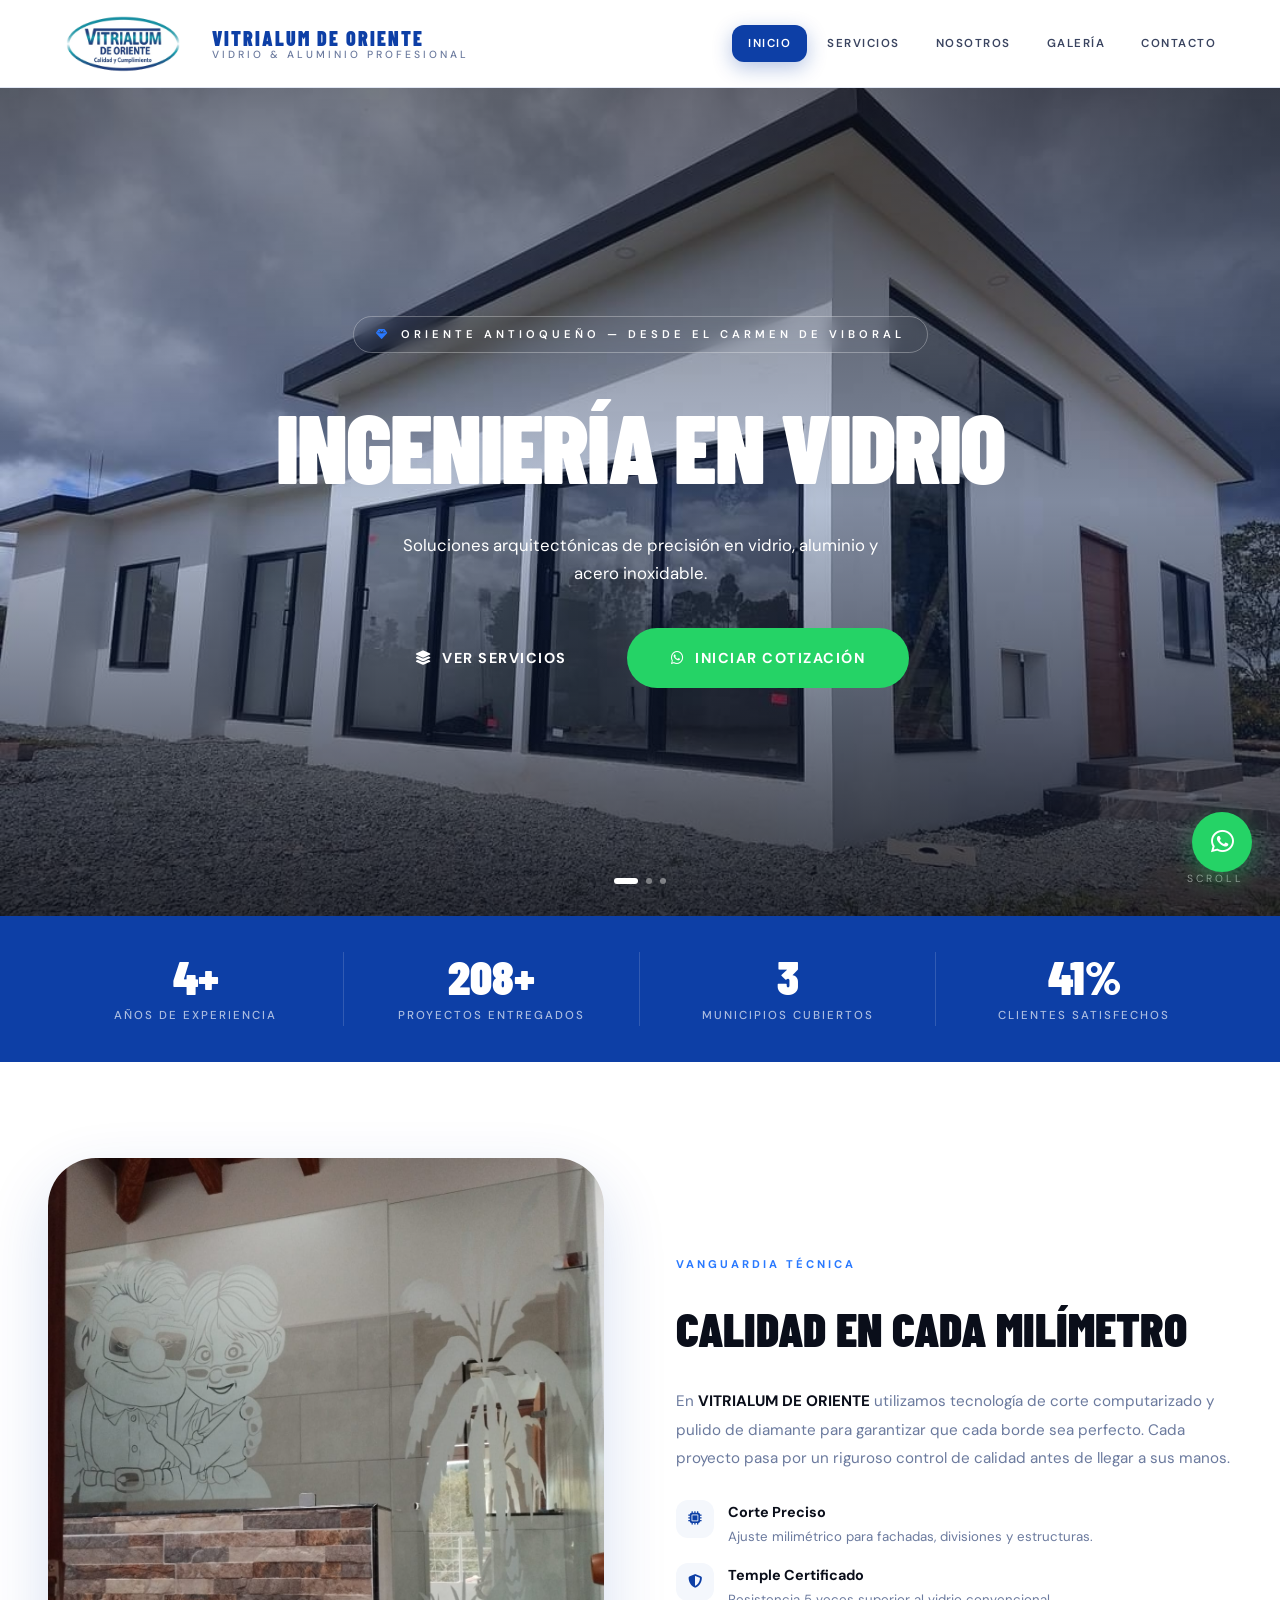
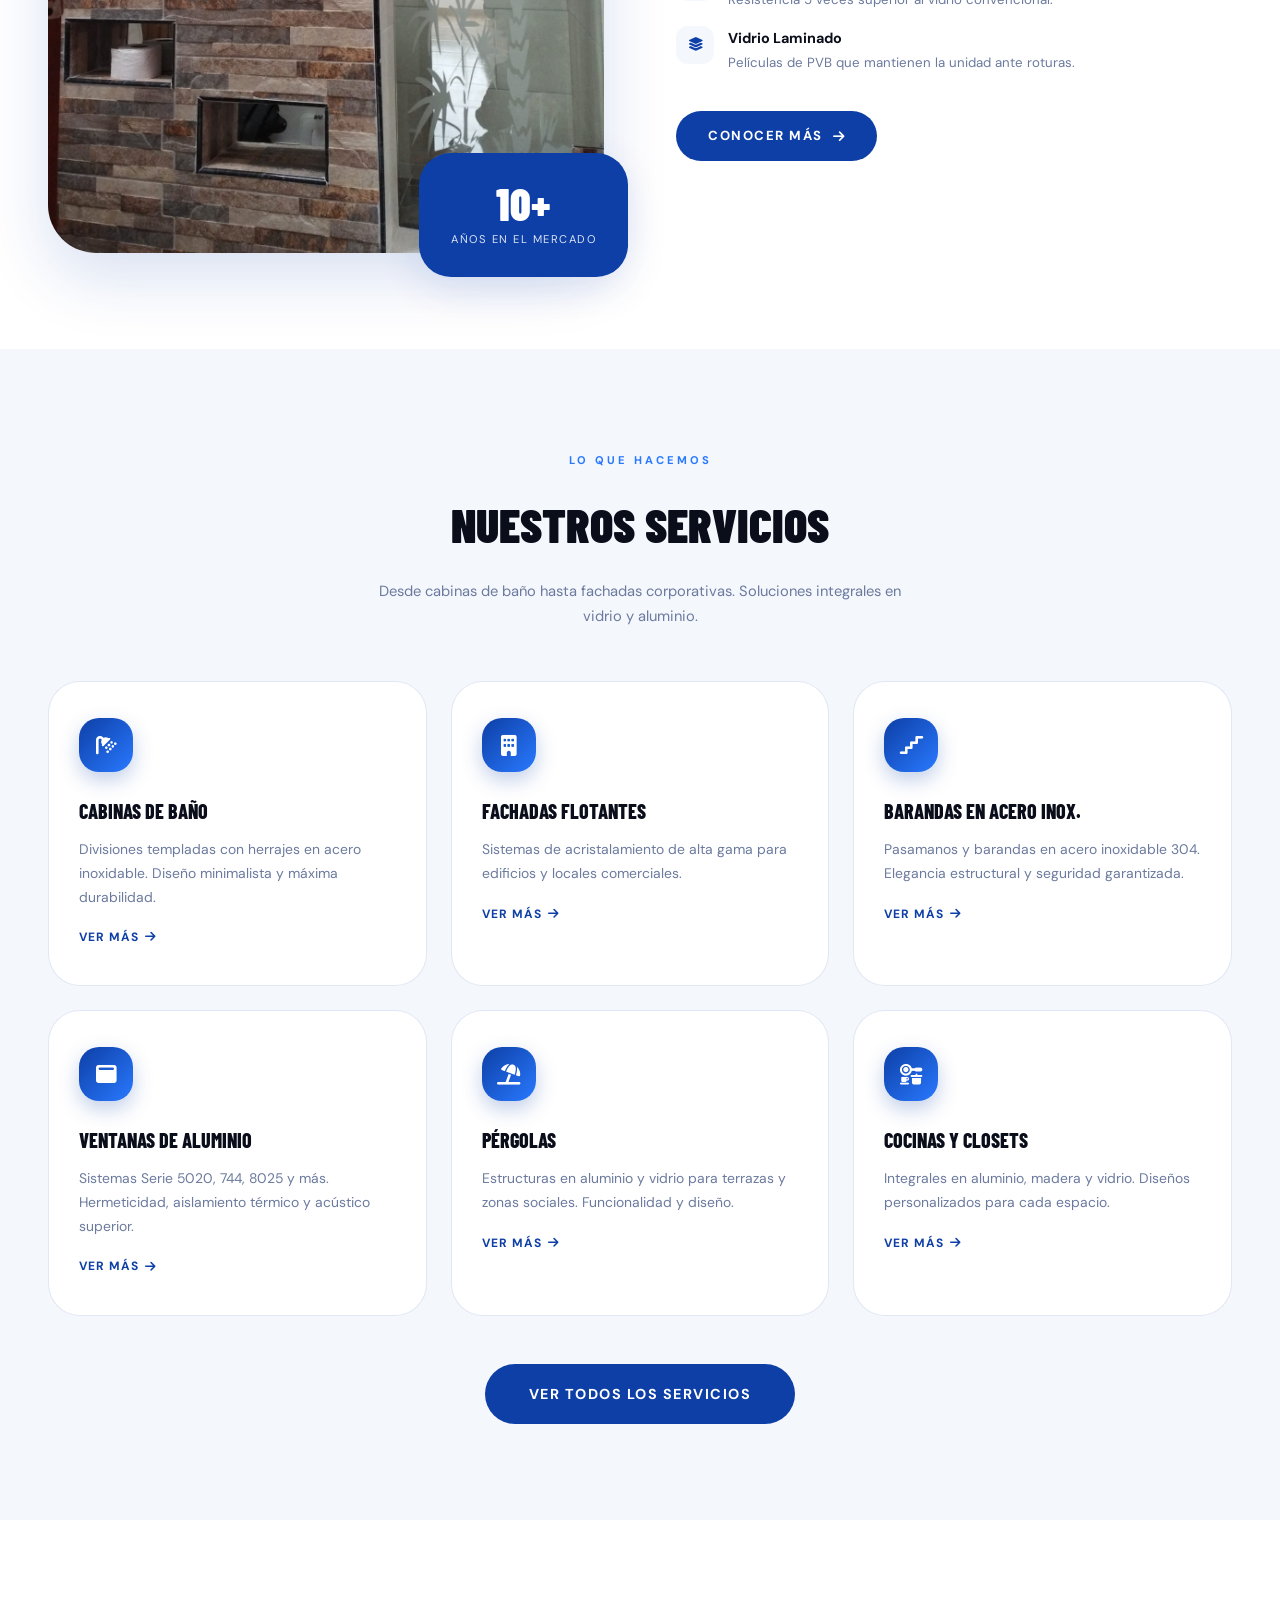
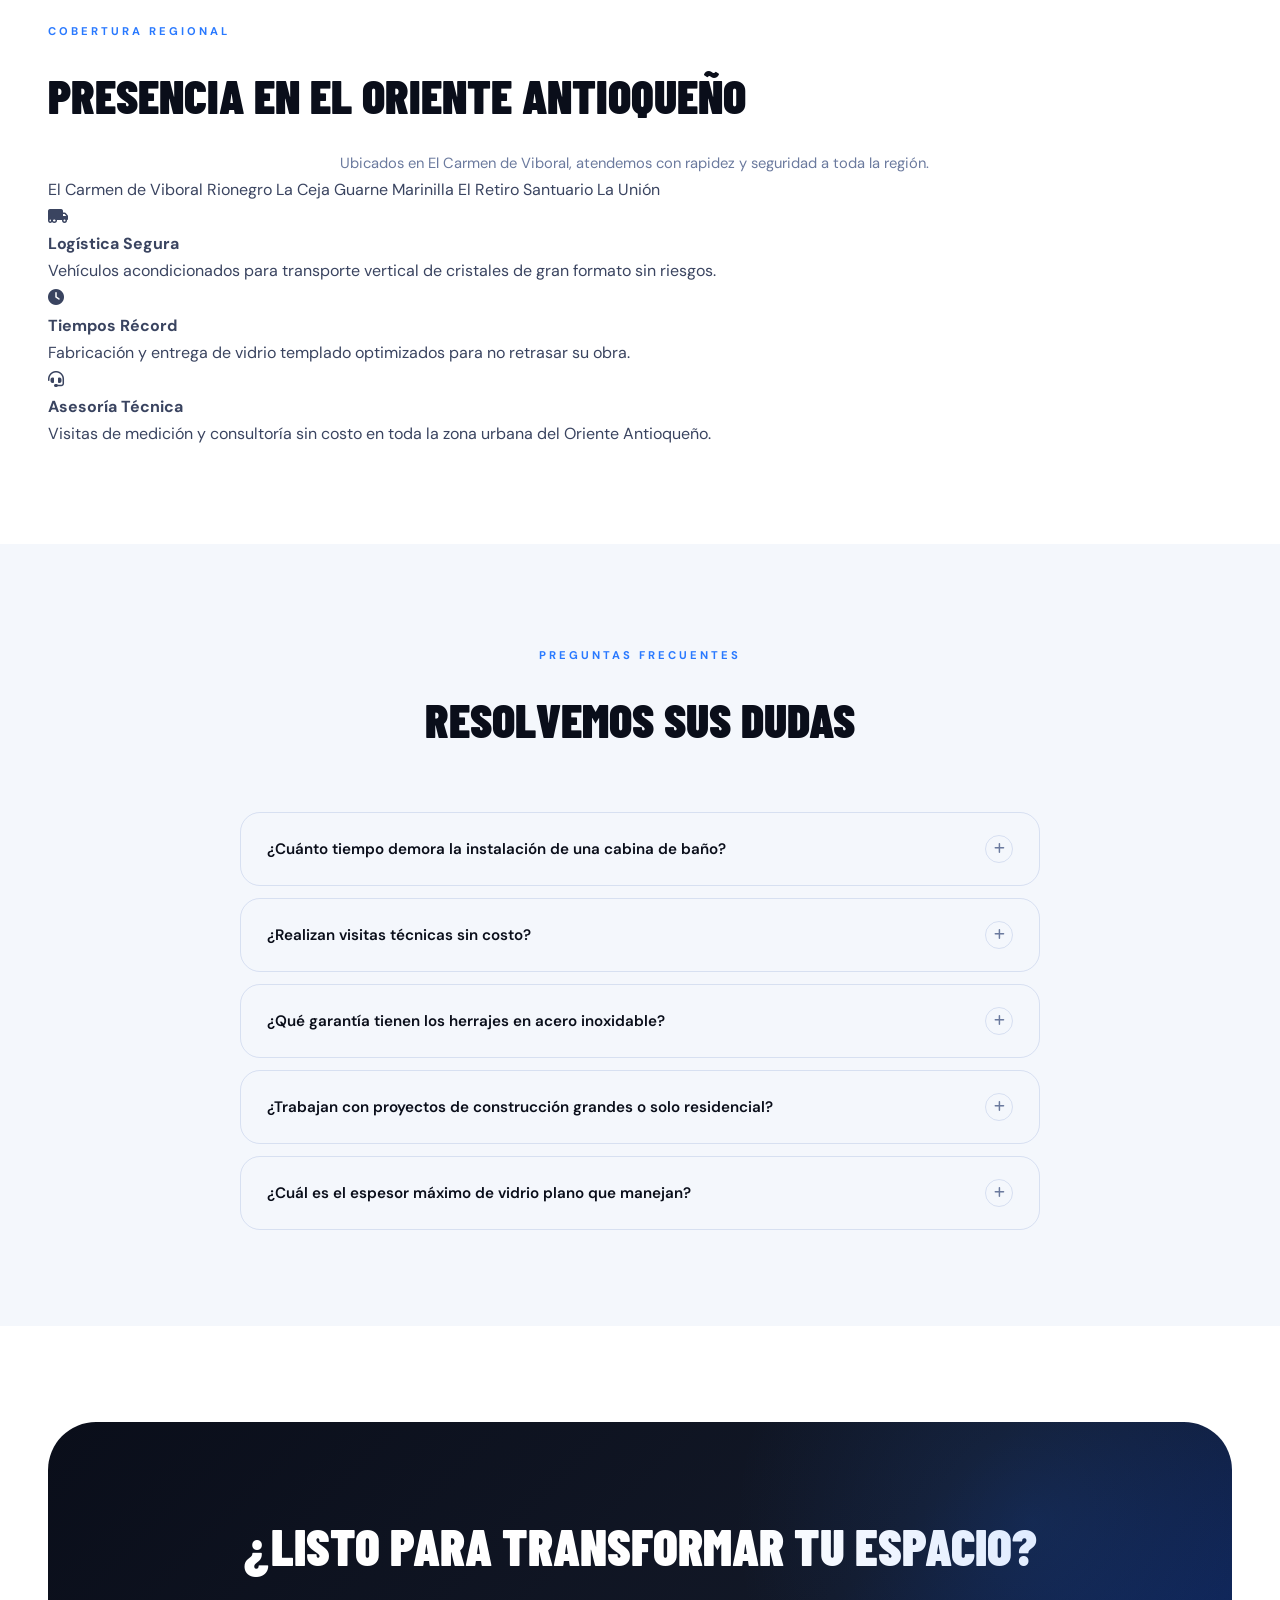
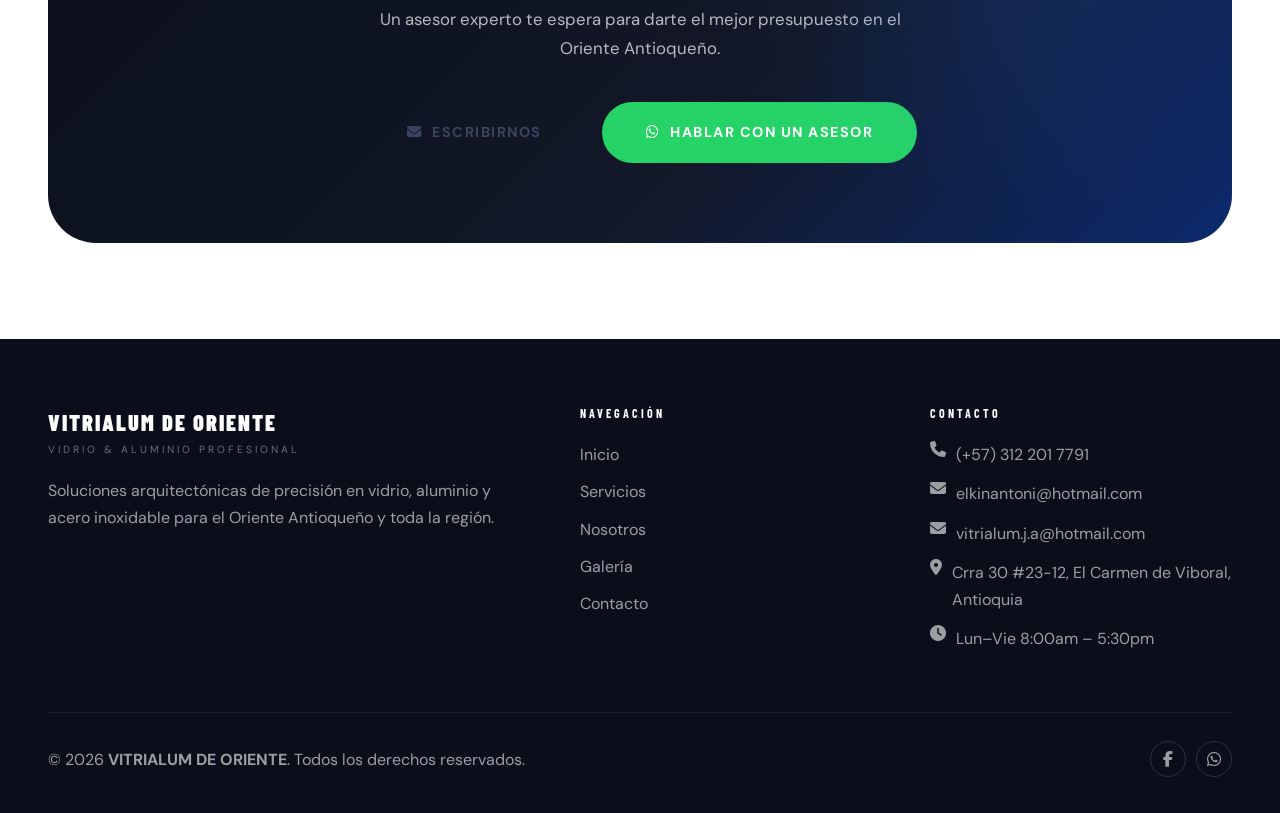
==== commit b0e96ae0: "correos" ====
--- a/index.html
+++ b/index.html
@@ -386,6 +386,7 @@
           <h4>Contacto</h4>
           <div class="footer-contact-item"><i class="fas fa-phone"></i><span>(+57) 312 201 7791</span></div>
           <div class="footer-contact-item"><i class="fas fa-envelope"></i><span>elkinantoni@hotmail.com</span></div>
+          <div class="footer-contact-item"><i class="fas fa-envelope"></i><span>vitrialum.j.a@hotmail.com</span></div>
           <div class="footer-contact-item"><i class="fas fa-location-dot"></i><span>Crra 30 #23-12, El Carmen de Viboral, Antioquia</span></div>
           <div class="footer-contact-item"><i class="fas fa-clock"></i><span>Lun–Vie 8:00am – 5:30pm</span></div>
         </div>
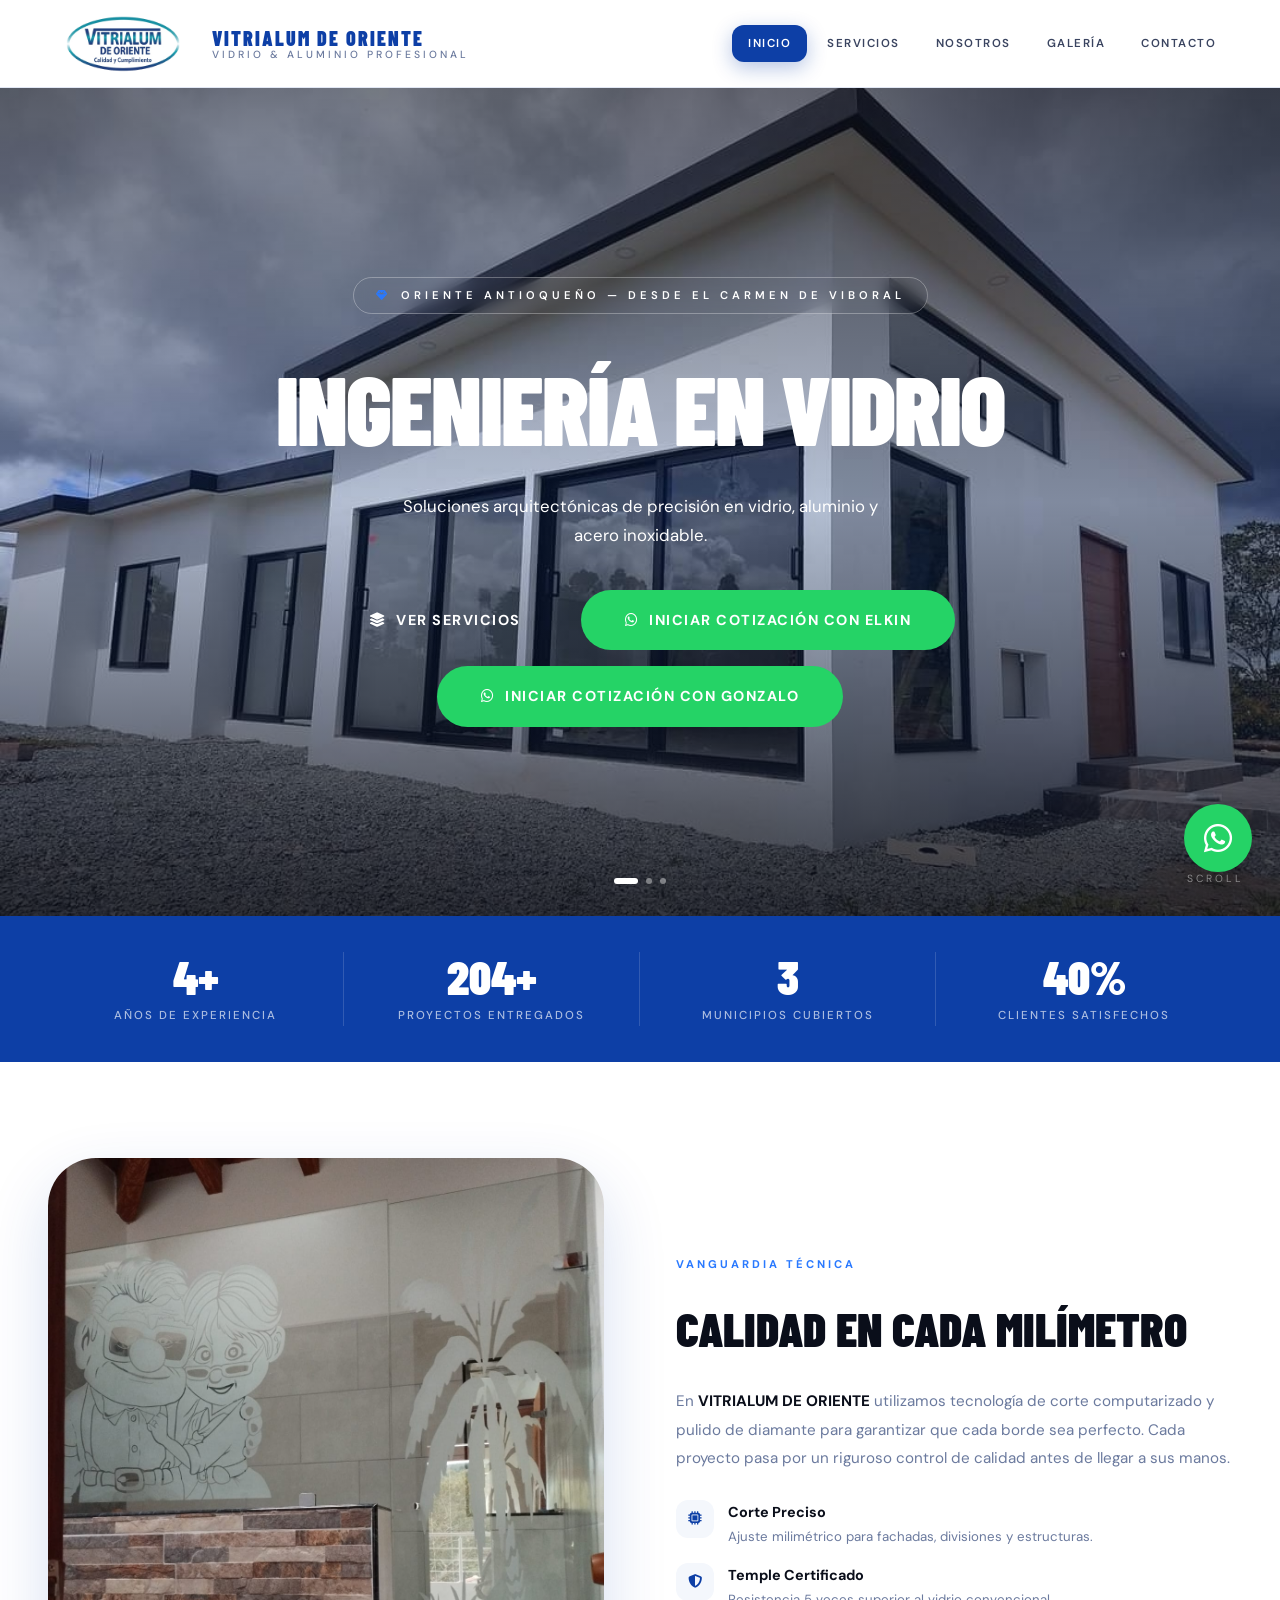
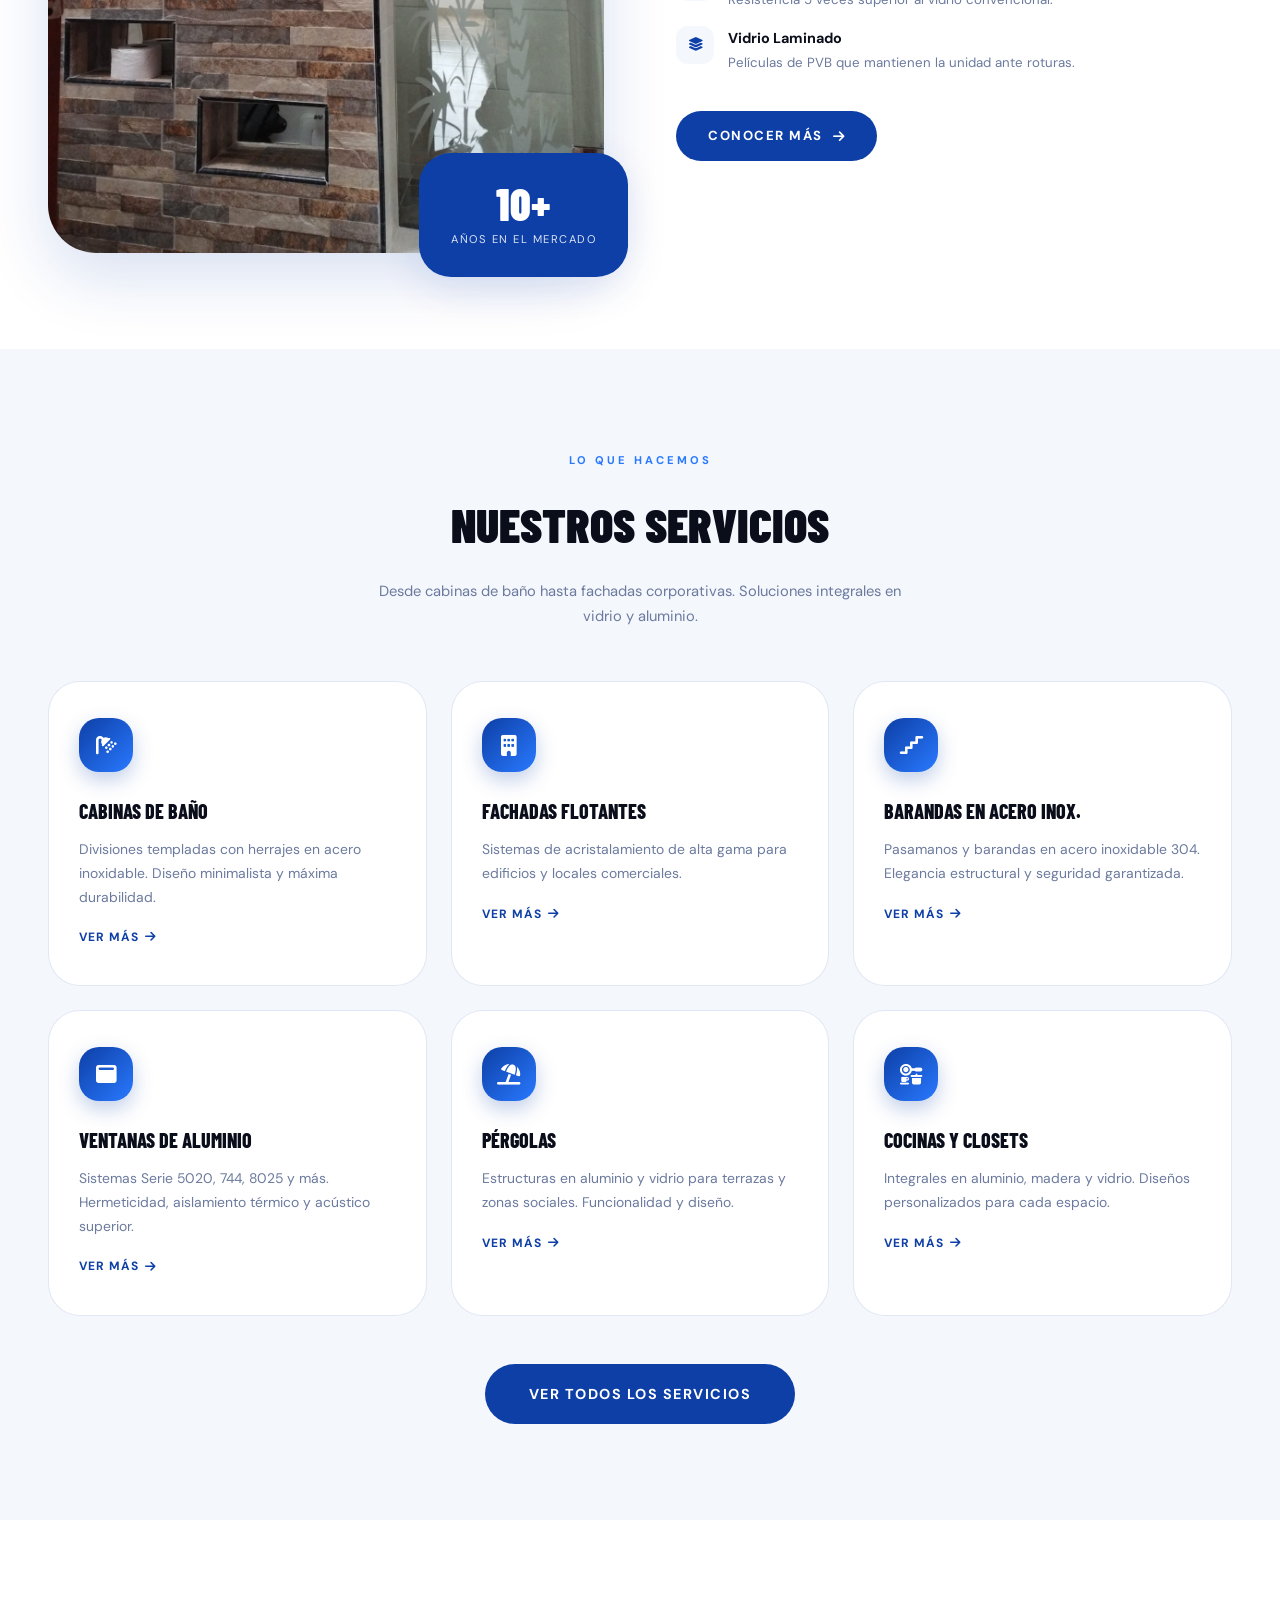
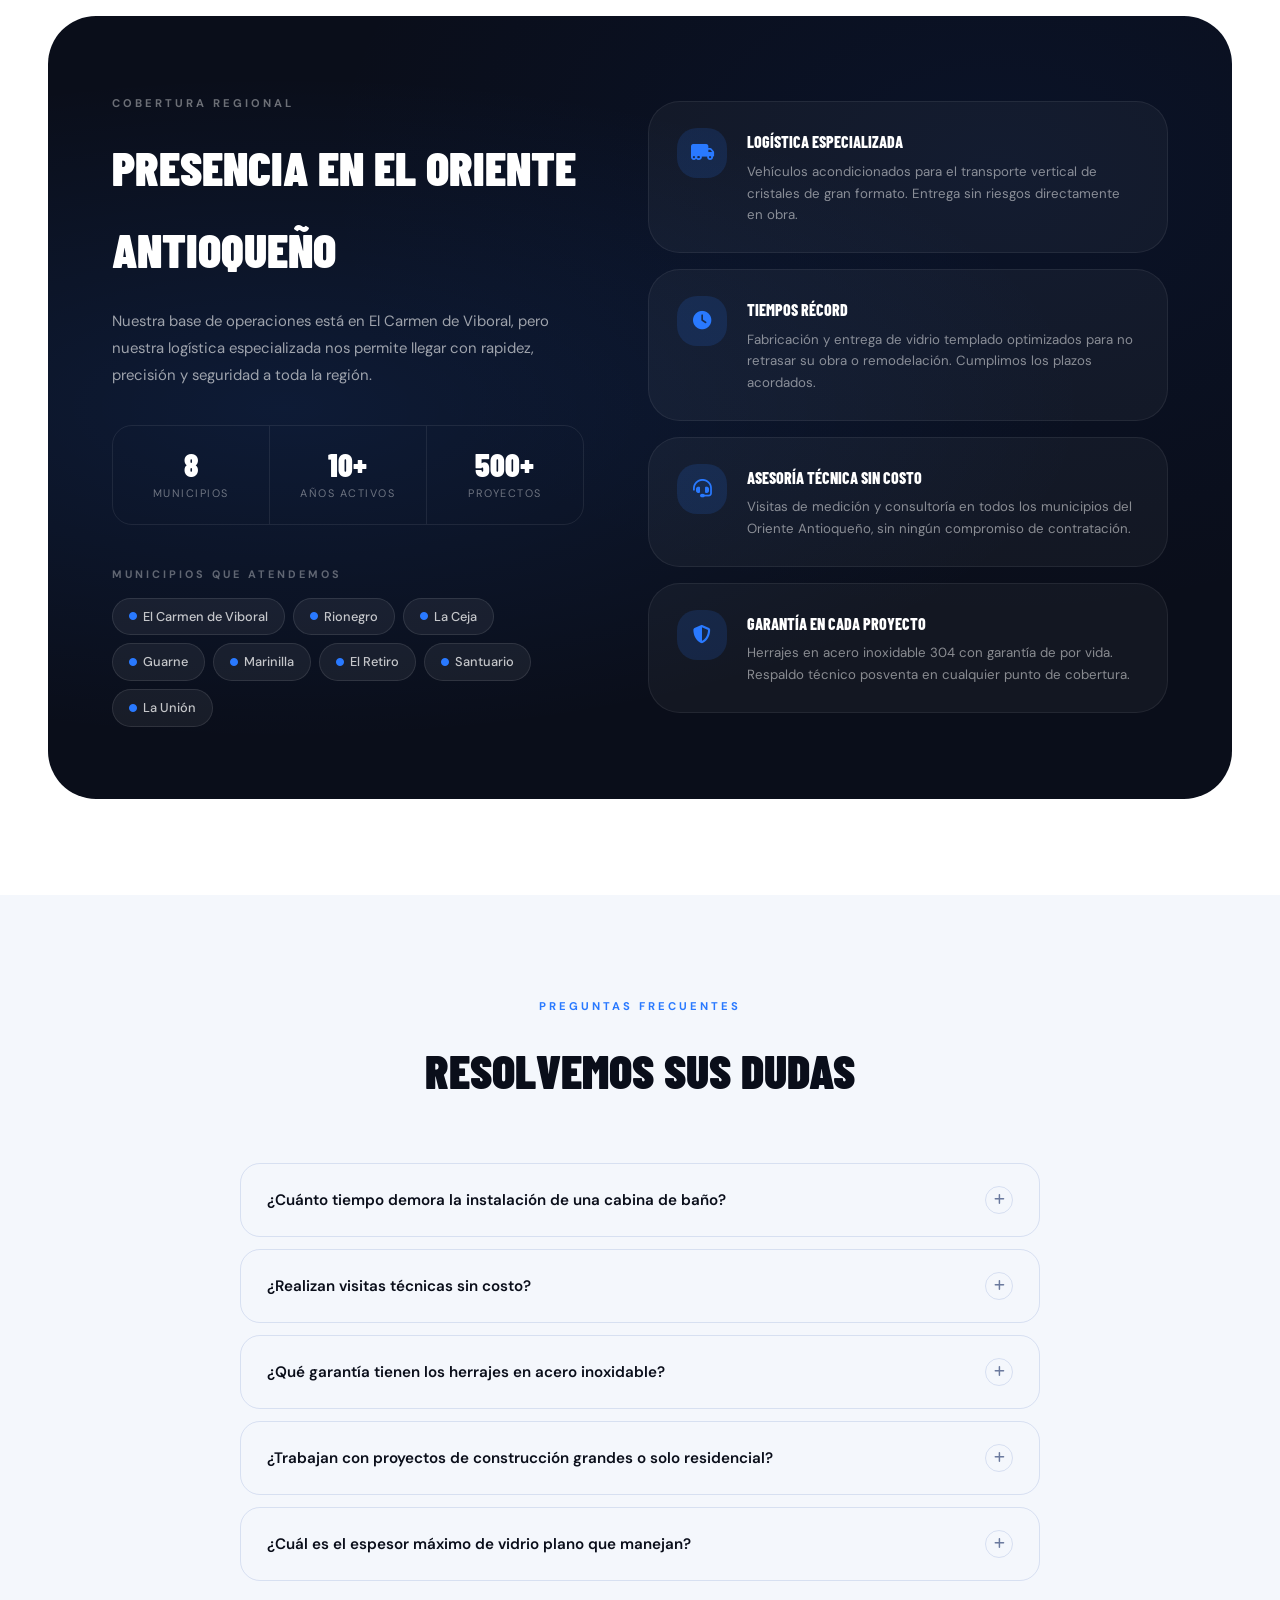
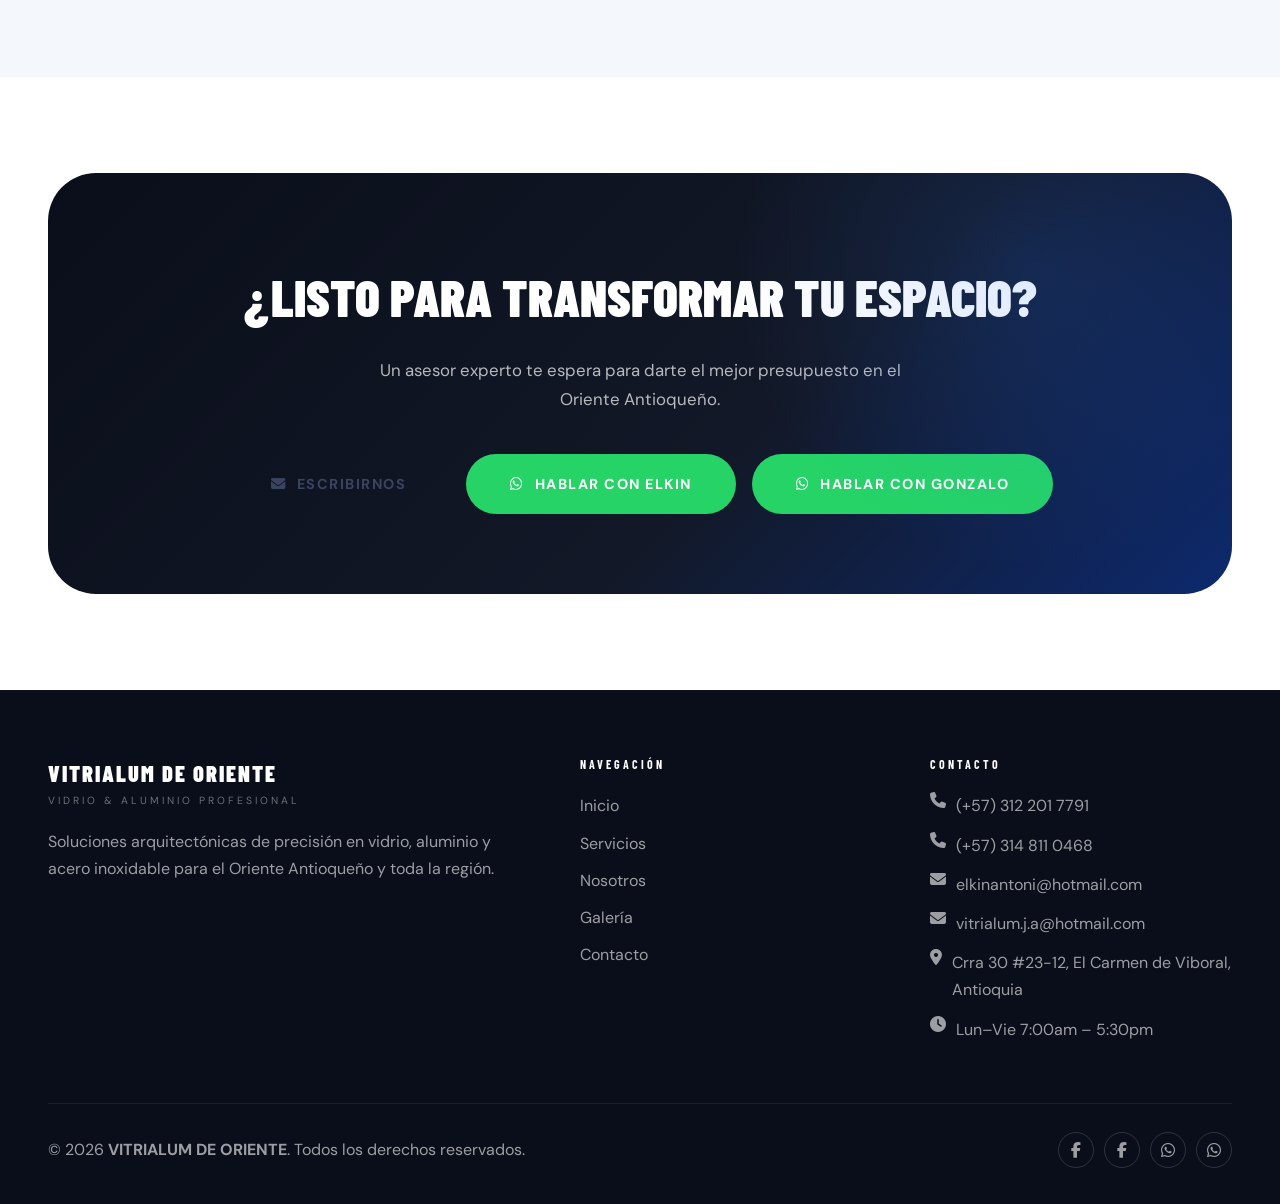
==== commit e74971a3: "mejoras" ====
--- a/index.html
+++ b/index.html
@@ -6,20 +6,174 @@
   <meta name="description" content="VITRIALUM DE ORIENTE — Soluciones en vidrio, aluminio, cabinas de baño, fachadas flotantes, barandas en acero inoxidable, pérgolas y más en el Oriente Antioqueño.">
   <title>VITRIALUM DE ORIENTE | Soluciones en Vidrio y Aluminio</title>
 
-  <!-- Fonts -->
   <link rel="preconnect" href="https://fonts.googleapis.com">
   <link rel="preconnect" href="https://fonts.gstatic.com" crossorigin>
   <link href="https://fonts.googleapis.com/css2?family=Barlow+Condensed:wght@400;600;700;800;900&family=DM+Sans:ital,opsz,wght@0,9..40,300;0,9..40,400;0,9..40,500;0,9..40,600;0,9..40,700;1,9..40,400&display=swap" rel="stylesheet">
-
-  <!-- Icons -->
   <link rel="stylesheet" href="https://cdnjs.cloudflare.com/ajax/libs/font-awesome/6.4.0/css/all.min.css">
-
-  <!-- AOS -->
   <link href="https://unpkg.com/aos@2.3.1/dist/aos.css" rel="stylesheet">
-
-  <!-- CSS -->
+  <link rel="icon" type="image/png" href="IMG/Logo.png">
   <link rel="stylesheet" href="CSS/style.css">
+  <link rel="stylesheet" href="CSS/whatsapp-mobile.css">
   <link rel="stylesheet" href="CSS/index.css">
+
+  <style>
+    /* ---- COVERAGE MAP SECTION ---- */
+    .coverage-map-section {
+      background: var(--dark);
+      border-radius: var(--radius-xl);
+      overflow: hidden;
+      position: relative;
+    }
+    .coverage-map-section::before {
+      content: '';
+      position: absolute;
+      inset: 0;
+      background:
+        radial-gradient(ellipse at 20% 50%, rgba(41,121,255,0.12) 0%, transparent 60%),
+        radial-gradient(ellipse at 80% 20%, rgba(13,63,166,0.1) 0%, transparent 50%);
+      pointer-events: none;
+    }
+    .coverage-map-inner {
+      position: relative;
+      z-index: 1;
+      padding: 72px 64px;
+      display: grid;
+      grid-template-columns: 1fr 1.1fr;
+      gap: 64px;
+      align-items: center;
+    }
+    .coverage-left-text .section-label { color: rgba(255,255,255,0.4); }
+    .coverage-left-text .section-title { color: var(--white); margin-bottom: 18px; }
+    .coverage-left-text > p {
+      color: rgba(255,255,255,0.6);
+      font-size: 0.93rem;
+      line-height: 1.8;
+      margin-bottom: 36px;
+    }
+    .coverage-stats-row {
+      display: grid;
+      grid-template-columns: repeat(3, 1fr);
+      border: 1px solid rgba(255,255,255,0.08);
+      border-radius: var(--radius-md);
+      overflow: hidden;
+      margin-bottom: 40px;
+    }
+    .coverage-stat {
+      padding: 22px 18px;
+      text-align: center;
+      border-right: 1px solid rgba(255,255,255,0.08);
+    }
+    .coverage-stat:last-child { border-right: none; }
+    .coverage-stat-num {
+      font-family: var(--font-display);
+      font-size: 2rem;
+      font-weight: 900;
+      color: var(--white);
+      line-height: 1;
+      margin-bottom: 4px;
+    }
+    .coverage-stat-label {
+      font-size: 0.68rem;
+      letter-spacing: 1.5px;
+      text-transform: uppercase;
+      color: rgba(255,255,255,0.4);
+    }
+    .coverage-pills-label {
+      font-size: 0.68rem;
+      font-weight: 700;
+      letter-spacing: 3px;
+      text-transform: uppercase;
+      color: rgba(255,255,255,0.35);
+      margin-bottom: 14px;
+    }
+    .coverage-pills {
+      display: flex;
+      flex-wrap: wrap;
+      gap: 8px;
+    }
+    .coverage-pill {
+      display: flex;
+      align-items: center;
+      gap: 6px;
+      padding: 7px 16px;
+      background: rgba(255,255,255,0.06);
+      border: 1px solid rgba(255,255,255,0.1);
+      border-radius: 100px;
+      font-size: 0.8rem;
+      font-weight: 500;
+      color: rgba(255,255,255,0.75);
+      transition: all 0.25s ease;
+      cursor: default;
+    }
+    .coverage-pill:hover {
+      background: var(--electric);
+      border-color: var(--electric);
+      color: white;
+      transform: translateY(-2px);
+    }
+    .coverage-pill i {
+      font-size: 0.5rem;
+      color: var(--electric);
+      transition: color 0.25s;
+    }
+    .coverage-pill:hover i { color: white; }
+    /* Right: feature cards */
+    .coverage-right {
+      display: flex;
+      flex-direction: column;
+      gap: 16px;
+    }
+    .coverage-feature-card {
+      background: rgba(255,255,255,0.04);
+      border: 1px solid rgba(255,255,255,0.07);
+      border-radius: var(--radius-lg);
+      padding: 26px 28px;
+      display: flex;
+      align-items: flex-start;
+      gap: 20px;
+      transition: all 0.3s ease;
+    }
+    .coverage-feature-card:hover {
+      background: rgba(255,255,255,0.07);
+      border-color: rgba(41,121,255,0.35);
+      transform: translateX(6px);
+    }
+    .coverage-feature-icon {
+      width: 50px;
+      height: 50px;
+      background: rgba(41,121,255,0.15);
+      border-radius: var(--radius-md);
+      display: flex;
+      align-items: center;
+      justify-content: center;
+      color: var(--electric);
+      font-size: 1.15rem;
+      flex-shrink: 0;
+    }
+    .coverage-feature-body h4 {
+      font-family: var(--font-display);
+      font-size: 1rem;
+      font-weight: 800;
+      text-transform: uppercase;
+      color: var(--white);
+      margin-bottom: 5px;
+    }
+    .coverage-feature-body p {
+      font-size: 0.83rem;
+      color: rgba(255,255,255,0.5);
+      line-height: 1.65;
+    }
+
+    @media (max-width: 1024px) {
+      .coverage-map-inner { grid-template-columns: 1fr; padding: 52px 36px; gap: 40px; }
+    }
+    @media (max-width: 640px) {
+      .coverage-map-inner { padding: 40px 24px; }
+      .coverage-stats-row { grid-template-columns: 1fr; }
+      .coverage-stat { border-right: none; border-bottom: 1px solid rgba(255,255,255,0.08); }
+      .coverage-stat:last-child { border-bottom: none; }
+    }
+  </style>
 </head>
 <body>
 
@@ -31,10 +185,22 @@
     </div>
   </div>
 
-  <!-- WHATSAPP FLOAT -->
-  <a href="https://wa.me/573122017791" class="whatsapp-float" target="_blank" aria-label="WhatsApp">
-    <i class="fa-brands fa-whatsapp"></i>
-  </a>
+  <!-- WHATSAPP FLOAT --> 
+  <div class="whatsapp-container"> 
+    <!-- BOTÓN PRINCIPAL --> 
+    <button class="whatsapp-float" id="whatsapp-toggle"> 
+      <i class="fa-brands fa-whatsapp"></i> 
+    </button> 
+    <!-- OPCIONES --> 
+    <div class="whatsapp-options" id="whatsapp-options"> 
+      <a href="https://wa.me/573122017791" target="_blank" class="whatsapp-option"> 
+        <i class="fas fa-user"></i> <span>Elkin</span> 
+      </a> 
+      <a href="https://wa.me/573148110468" target="_blank" class="whatsapp-option"> 
+        <i class="fas fa-user"></i> <span>Gonzalo</span> 
+      </a> 
+    </div> 
+  </div>
 
   <!-- HEADER -->
   <header class="header" id="navbar">
@@ -46,17 +212,15 @@
           <span class="brand-sub">Vidrio &amp; Aluminio Profesional</span>
         </div>
       </a>
-
       <nav aria-label="Navegación principal">
         <ul class="nav-list">
-          <li><a href="index.html"    class="nav-link active">Inicio</a></li>
+          <li><a href="index.html"     class="nav-link active">Inicio</a></li>
           <li><a href="Servicios.html" class="nav-link">Servicios</a></li>
           <li><a href="Nosotros.html"  class="nav-link">Nosotros</a></li>
           <li><a href="Galeria.html"   class="nav-link">Galería</a></li>
           <li><a href="Contacto.html"  class="nav-link">Contacto</a></li>
         </ul>
       </nav>
-
       <button class="nav-toggle" id="nav-toggle" aria-label="Menú" aria-expanded="false">
         <span></span><span></span><span></span>
       </button>
@@ -66,15 +230,25 @@
   <!-- MOBILE MENU -->
   <div class="mobile-menu" id="mobile-menu">
     <ul class="mobile-nav-list">
-      <li><a href="index.html"    class="mobile-nav-link active"><i class="fas fa-home"></i> Inicio</a></li>
+      <li><a href="index.html"     class="mobile-nav-link active"><i class="fas fa-home"></i> Inicio</a></li>
       <li><a href="Servicios.html" class="mobile-nav-link"><i class="fas fa-layer-group"></i> Servicios</a></li>
       <li><a href="Nosotros.html"  class="mobile-nav-link"><i class="fas fa-users"></i> Nosotros</a></li>
       <li><a href="Galeria.html"   class="mobile-nav-link"><i class="fas fa-images"></i> Galería</a></li>
       <li><a href="Contacto.html"  class="mobile-nav-link"><i class="fas fa-envelope"></i> Contacto</a></li>
     </ul>
-    <a href="https://wa.me/573122017791" class="mobile-wa-btn" target="_blank">
-      <i class="fa-brands fa-whatsapp"></i> Cotizar por WhatsApp
-    </a>
+    <div class="mobile-wa-menu">
+      <button class="mobile-wa-btn" id="mobile-wa-toggle" aria-label="Contactar por WhatsApp" aria-expanded="false">
+        <i class="fa-brands fa-whatsapp"></i> Cotizar por WhatsApp
+      </button>
+      <div class="mobile-wa-options" id="mobile-wa-options">
+        <a href="https://wa.me/573122017791" class="mobile-wa-option" target="_blank">
+          <i class="fas fa-user"></i> Elkin
+        </a>
+        <a href="https://wa.me/573148110468" class="mobile-wa-option" target="_blank">
+          <i class="fas fa-user"></i> Gonzalo
+        </a>
+      </div>
+    </div>
   </div>
 
   <!-- HERO -->
@@ -85,37 +259,34 @@
       <div class="hero-slide" style="background-image: url('IMG/carrousel-3.jpeg')"></div>
     </div>
     <div class="hero-overlay"></div>
-
     <div class="hero-content">
       <div class="hero-eyebrow">
         <i class="fas fa-gem"></i>
         Oriente Antioqueño — Desde El Carmen de Viboral
       </div>
-
       <div class="hero-title-wrap">
         <h1 class="hero-title active">Ingeniería en Vidrio</h1>
         <h1 class="hero-title">Lujo &amp; Transparencia</h1>
         <h1 class="hero-title">Protección Total</h1>
       </div>
-
       <p class="hero-sub">Soluciones arquitectónicas de precisión en vidrio, aluminio y acero inoxidable.</p>
-
       <div class="hero-btn-group">
         <a href="Servicios.html" class="btn btn-outline-white btn-lg">
           <i class="fas fa-layer-group"></i> Ver Servicios
         </a>
         <a href="https://wa.me/573122017791" target="_blank" class="btn btn-wa btn-lg">
-          <i class="fa-brands fa-whatsapp"></i> Iniciar Cotización
+          <i class="fa-brands fa-whatsapp"></i> Iniciar Cotización Con Elkin
         </a>
-      </div>
-    </div>
-
+                <a href="https://wa.me/573148110468" target="_blank" class="btn btn-wa btn-lg">
+          <i class="fa-brands fa-whatsapp"></i> Iniciar Cotización Con Gonzalo
+        </a>
+      </div>
+    </div>
     <div class="hero-dots">
       <div class="hero-dot active"></div>
       <div class="hero-dot"></div>
       <div class="hero-dot"></div>
     </div>
-
     <div class="hero-scroll">
       <div class="hero-scroll-line"></div>
       <span>Scroll</span>
@@ -197,7 +368,7 @@
   <!-- SERVICES PREVIEW -->
   <section class="section-padding bg-off-white">
     <div class="container">
-      <div style="text-align:center;margin-bottom:0;" data-aos="fade-up">
+      <div style="text-align:center;" data-aos="fade-up">
         <span class="section-label">Lo que Hacemos</span>
         <h2 class="section-title">Nuestros Servicios</h2>
         <p style="color:var(--text-muted);margin-top:14px;max-width:560px;margin-left:auto;margin-right:auto;font-size:0.92rem;">
@@ -248,41 +419,80 @@
     </div>
   </section>
 
-  <!-- COVERAGE -->
+  <!-- COVERAGE — diseño premium oscuro -->
   <section class="section-padding">
-    <div class="container coverage-wrap">
-      <div data-aos="fade-up">
-        <span class="section-label">Cobertura Regional</span>
-        <h2 class="section-title">Presencia en el Oriente Antioqueño</h2>
-        <p style="color:var(--text-muted);margin-top:14px;max-width:600px;margin-left:auto;margin-right:auto;font-size:0.92rem;">
-          Ubicados en El Carmen de Viboral, atendemos con rapidez y seguridad a toda la región.
-        </p>
-      </div>
-      <div class="coverage-badges" data-aos="fade-up">
-        <span class="coverage-badge">El Carmen de Viboral</span>
-        <span class="coverage-badge">Rionegro</span>
-        <span class="coverage-badge">La Ceja</span>
-        <span class="coverage-badge">Guarne</span>
-        <span class="coverage-badge">Marinilla</span>
-        <span class="coverage-badge">El Retiro</span>
-        <span class="coverage-badge">Santuario</span>
-        <span class="coverage-badge">La Unión</span>
-      </div>
-      <div class="coverage-cards">
-        <div class="coverage-card" data-aos="fade-up" data-aos-delay="0">
-          <i class="fas fa-truck-moving"></i>
-          <h4>Logística Segura</h4>
-          <p>Vehículos acondicionados para transporte vertical de cristales de gran formato sin riesgos.</p>
-        </div>
-        <div class="coverage-card" data-aos="fade-up" data-aos-delay="100">
-          <i class="fas fa-clock"></i>
-          <h4>Tiempos Récord</h4>
-          <p>Fabricación y entrega de vidrio templado optimizados para no retrasar su obra.</p>
-        </div>
-        <div class="coverage-card" data-aos="fade-up" data-aos-delay="200">
-          <i class="fas fa-headset"></i>
-          <h4>Asesoría Técnica</h4>
-          <p>Visitas de medición y consultoría sin costo en toda la zona urbana del Oriente Antioqueño.</p>
+    <div class="container">
+      <div class="coverage-map-section" data-aos="fade-up">
+        <div class="coverage-map-inner">
+
+          <!-- LEFT -->
+          <div class="coverage-left">
+            <div class="coverage-left-text">
+              <span class="section-label">Cobertura Regional</span>
+              <h2 class="section-title">Presencia en el Oriente Antioqueño</h2>
+              <p>Nuestra base de operaciones está en El Carmen de Viboral, pero nuestra logística especializada nos permite llegar con rapidez, precisión y seguridad a toda la región.</p>
+            </div>
+
+            <div class="coverage-stats-row">
+              <div class="coverage-stat">
+                <div class="coverage-stat-num">8</div>
+                <div class="coverage-stat-label">Municipios</div>
+              </div>
+              <div class="coverage-stat">
+                <div class="coverage-stat-num">10+</div>
+                <div class="coverage-stat-label">Años activos</div>
+              </div>
+              <div class="coverage-stat">
+                <div class="coverage-stat-num">500+</div>
+                <div class="coverage-stat-label">Proyectos</div>
+              </div>
+            </div>
+
+            <p class="coverage-pills-label">Municipios que atendemos</p>
+            <div class="coverage-pills">
+              <span class="coverage-pill"><i class="fas fa-circle"></i> El Carmen de Viboral</span>
+              <span class="coverage-pill"><i class="fas fa-circle"></i> Rionegro</span>
+              <span class="coverage-pill"><i class="fas fa-circle"></i> La Ceja</span>
+              <span class="coverage-pill"><i class="fas fa-circle"></i> Guarne</span>
+              <span class="coverage-pill"><i class="fas fa-circle"></i> Marinilla</span>
+              <span class="coverage-pill"><i class="fas fa-circle"></i> El Retiro</span>
+              <span class="coverage-pill"><i class="fas fa-circle"></i> Santuario</span>
+              <span class="coverage-pill"><i class="fas fa-circle"></i> La Unión</span>
+            </div>
+          </div>
+
+          <!-- RIGHT -->
+          <div class="coverage-right">
+            <div class="coverage-feature-card">
+              <div class="coverage-feature-icon"><i class="fas fa-truck-moving"></i></div>
+              <div class="coverage-feature-body">
+                <h4>Logística Especializada</h4>
+                <p>Vehículos acondicionados para el transporte vertical de cristales de gran formato. Entrega sin riesgos directamente en obra.</p>
+              </div>
+            </div>
+            <div class="coverage-feature-card">
+              <div class="coverage-feature-icon"><i class="fas fa-clock"></i></div>
+              <div class="coverage-feature-body">
+                <h4>Tiempos Récord</h4>
+                <p>Fabricación y entrega de vidrio templado optimizados para no retrasar su obra o remodelación. Cumplimos los plazos acordados.</p>
+              </div>
+            </div>
+            <div class="coverage-feature-card">
+              <div class="coverage-feature-icon"><i class="fas fa-headset"></i></div>
+              <div class="coverage-feature-body">
+                <h4>Asesoría Técnica Sin Costo</h4>
+                <p>Visitas de medición y consultoría en todos los municipios del Oriente Antioqueño, sin ningún compromiso de contratación.</p>
+              </div>
+            </div>
+            <div class="coverage-feature-card">
+              <div class="coverage-feature-icon"><i class="fas fa-shield-alt"></i></div>
+              <div class="coverage-feature-body">
+                <h4>Garantía en Cada Proyecto</h4>
+                <p>Herrajes en acero inoxidable 304 con garantía de por vida. Respaldo técnico posventa en cualquier punto de cobertura.</p>
+              </div>
+            </div>
+          </div>
+
         </div>
       </div>
     </div>
@@ -338,7 +548,7 @@
             <span class="faq-icon"><i class="fas fa-plus"></i></span>
           </button>
           <div class="faq-answer">
-            Trabajamos con vidrio plano hasta 19 mm de espesor. También ofrecemos vidrio templado, laminado, esmerilado, grabado y espejos biselados en diferentes espesores según la aplicación.
+            Trabajamos con vidrio plano hasta 10 mm de espesor. También ofrecemos vidrio templado, laminado, esmerilado, grabado y espejos biselados en diferentes espesores según la aplicación.
           </div>
         </div>
       </div>
@@ -356,56 +566,61 @@
             <i class="fas fa-envelope"></i> Escribirnos
           </a>
           <a href="https://wa.me/573122017791" target="_blank" class="btn btn-wa btn-lg">
-            <i class="fa-brands fa-whatsapp"></i> Hablar con un Asesor
+            <i class="fa-brands fa-whatsapp"></i> Hablar con Elkin
           </a>
+          <a href="https://wa.me/573148110468" target="_blank" class="btn btn-wa btn-lg">
+            <i class="fa-brands fa-whatsapp"></i> Hablar con Gonzalo
+          </a>
         </div>
       </div>
     </div>
   </section>
 
   <!-- FOOTER -->
-  <footer class="footer">
-    <div class="container">
-      <div class="footer-grid">
-        <div class="footer-brand">
-          <div class="brand-main">Vitrialum de Oriente</div>
-          <div class="brand-sub">Vidrio &amp; Aluminio Profesional</div>
-          <p>Soluciones arquitectónicas de precisión en vidrio, aluminio y acero inoxidable para el Oriente Antioqueño y toda la región.</p>
-        </div>
-        <div class="footer-col">
-          <h4>Navegación</h4>
-          <ul>
-            <li><a href="index.html">Inicio</a></li>
-            <li><a href="Servicios.html">Servicios</a></li>
-            <li><a href="Nosotros.html">Nosotros</a></li>
-            <li><a href="Galeria.html">Galería</a></li>
-            <li><a href="Contacto.html">Contacto</a></li>
-          </ul>
-        </div>
-        <div class="footer-col">
-          <h4>Contacto</h4>
-          <div class="footer-contact-item"><i class="fas fa-phone"></i><span>(+57) 312 201 7791</span></div>
-          <div class="footer-contact-item"><i class="fas fa-envelope"></i><span>elkinantoni@hotmail.com</span></div>
-          <div class="footer-contact-item"><i class="fas fa-envelope"></i><span>vitrialum.j.a@hotmail.com</span></div>
-          <div class="footer-contact-item"><i class="fas fa-location-dot"></i><span>Crra 30 #23-12, El Carmen de Viboral, Antioquia</span></div>
-          <div class="footer-contact-item"><i class="fas fa-clock"></i><span>Lun–Vie 8:00am – 5:30pm</span></div>
-        </div>
-      </div>
-      <div class="footer-bottom">
-        <span>© 2026 <strong>VITRIALUM DE ORIENTE</strong>. Todos los derechos reservados.</span>
-        <div class="footer-socials">
-          <a href="https://www.facebook.com/elkin.osorio.961" target="_blank" class="footer-social-link" aria-label="Facebook"><i class="fab fa-facebook-f"></i></a>
-          <a href="https://wa.me/573122017791" target="_blank" class="footer-social-link" aria-label="WhatsApp"><i class="fab fa-whatsapp"></i></a>
-        </div>
-      </div>
-    </div>
-  </footer>
-
-  <!-- AOS -->
+    <footer class="footer">
+        <div class="container">
+              <div class="footer-grid">
+                      <div class="footer-brand">
+                                <div class="brand-main">Vitrialum de Oriente</div>
+                                          <div class="brand-sub">Vidrio &amp; Aluminio Profesional</div>
+                                                    <p>Soluciones arquitectónicas de precisión en vidrio, aluminio y acero inoxidable para el Oriente Antioqueño y toda la región.</p>
+                                                            </div>
+                                                                    <div class="footer-col">
+                                                                              <h4>Navegación</h4>
+                                                                                        <ul>
+                                                                                                    <li><a href="index.html">Inicio</a></li>
+                                                                                                                <li><a href="Servicios.html">Servicios</a></li>
+                                                                                                                            <li><a href="Nosotros.html">Nosotros</a></li>
+                                                                                                                                        <li><a href="Galeria.html">Galería</a></li>
+                                                                                                                                                    <li><a href="Contacto.html">Contacto</a></li>
+                                                                                                                                                              </ul>
+                                                                                                                                                                      </div>
+                                                                                                                                                                              <div class="footer-col">
+                                                                                                                                                                                        <h4>Contacto</h4>
+                                                                                                                                                                                                  <div class="footer-contact-item"><i class="fas fa-phone"></i><span>(+57) 312 201 7791</span></div>
+                                                                                                                                                                                                            <div class="footer-contact-item"><i class="fas fa-phone"></i><span>(+57) 314 811 0468</span></div>
+                                                                                                                                                                                                                      <div class="footer-contact-item"><i class="fas fa-envelope"></i><span>elkinantoni@hotmail.com</span></div>
+                                                                                                                                                                                                                                <div class="footer-contact-item"><i class="fas fa-envelope"></i><span>vitrialum.j.a@hotmail.com</span></div>
+                                                                                                                                                                                                                                          <div class="footer-contact-item"><i class="fas fa-location-dot"></i><span>Crra 30 #23-12, El Carmen de Viboral, Antioquia</span></div>
+                                                                                                                                                                                                                                                    <div class="footer-contact-item"><i class="fas fa-clock"></i><span>Lun–Vie 7:00am – 5:30pm</span></div>
+                                                                                                                                                                                                                                                            </div>
+                                                                                                                                                                                                                                                                  </div>
+                                                                                                                                                                                                                                                                        <div class="footer-bottom">
+                                                                                                                                                                                                                                                                                <span>© 2026 <strong>VITRIALUM DE ORIENTE</strong>. Todos los derechos reservados.</span>
+                                                                                                                                                                                                                                                                                        <div class="footer-socials">
+                                                                                                                                                                                                                                                                                                  <a href="https://www.facebook.com/elkin.osorio.961" target="_blank" class="footer-social-link" aria-label="Facebook"><i class="fab fa-facebook-f"></i></a>
+                                                                                                                                                                                                                                                                                                            <a href="https://https://www.facebook.com/Emilianoatehortu" target="_blank" class="footer-social-link" aria-label="Facebook"><i class="fab fa-facebook-f"></i></a>
+                                                                                                                                                                                                                                                                                                                      <a href="https://wa.me/573122017791" target="_blank" class="footer-social-link" aria-label="WhatsApp"><i class="fab fa-whatsapp"></i></a>
+                                                                                                                                                                                                                                                                                                                      <a href="https://wa.me/573148110468" target="_blank" class="footer-social-link" aria-label="WhatsApp"><i class="fab fa-whatsapp"></i></a>
+                                                                                                                                                                                                                                                                                                                      
+                                                                                                                                                                                                                                                                                                                              </div>
+                                                                                                                                                                                                                                                                                                                                    </div>
+                                                                                                                                                                                                                                                                                                                                        </div>
+                                                                                                                                                                                                                                                                                                                                          </footer>
+
+
   <script src="https://unpkg.com/aos@2.3.1/dist/aos.js"></script>
-  <!-- Shared JS -->
   <script src="JS/shared.js"></script>
-  <!-- Page JS -->
   <script src="JS/index.js"></script>
 </body>
-</html>+</html>
--- a/CSS/style.css
+++ b/CSS/style.css
@@ -795,3 +795,4 @@
   }
 }
 
+/* ========================= WHATSAPP MULTI BUTTON ========================= */ .whatsapp-container{ position: fixed; bottom: 25px; right: 25px; z-index: 999999; } .whatsapp-float{ width: 68px; height: 68px; border-radius: 50%; border: none; background: #25D366; color: #fff; font-size: 2rem; display: flex; align-items: center; justify-content: center; cursor: pointer; box-shadow: 0 10px 30px rgba(0,0,0,0.25); transition: 0.3s ease; } .whatsapp-float:hover{ transform: scale(1.08); } .whatsapp-options{ position: absolute; bottom: 85px; right: 0; display: flex; flex-direction: column; gap: 12px; opacity: 0; visibility: hidden; transform: translateY(10px); transition: all .3s ease; } .whatsapp-options.active{ opacity: 1; visibility: visible; transform: translateY(0); } .whatsapp-option{ background: white; color: #111; text-decoration: none; padding: 14px 18px; border-radius: 14px; min-width: 190px; display: flex; align-items: center; gap: 12px; font-weight: 600; box-shadow: 0 10px 25px rgba(0,0,0,0.18); transition: .25s ease; } .whatsapp-option:hover{ background: #25D366; color: white; transform: translateX(-5px); } .whatsapp-option i{ font-size: 1.2rem; }
--- a/CSS/whatsapp-mobile.css
+++ b/CSS/whatsapp-mobile.css
@@ -0,0 +1,156 @@
+ /* ---- COVERAGE MAP SECTION ---- */
+    .coverage-map-section {
+      background: var(--dark);
+      border-radius: var(--radius-xl);
+      overflow: hidden;
+      position: relative;
+    }
+    .coverage-map-section::before {
+      content: '';
+      position: absolute;
+      inset: 0;
+      background:
+        radial-gradient(ellipse at 20% 50%, rgba(41,121,255,0.12) 0%, transparent 60%),
+        radial-gradient(ellipse at 80% 20%, rgba(13,63,166,0.1) 0%, transparent 50%);
+      pointer-events: none;
+    }
+    .coverage-map-inner {
+      position: relative;
+      z-index: 1;
+      padding: 72px 64px;
+      display: grid;
+      grid-template-columns: 1fr 1.1fr;
+      gap: 64px;
+      align-items: center;
+    }
+    .coverage-left-text .section-label { color: rgba(255,255,255,0.4); }
+    .coverage-left-text .section-title { color: var(--white); margin-bottom: 18px; }
+    .coverage-left-text > p {
+      color: rgba(255,255,255,0.6);
+      font-size: 0.93rem;
+      line-height: 1.8;
+      margin-bottom: 36px;
+    }
+    .coverage-stats-row {
+      display: grid;
+      grid-template-columns: repeat(3, 1fr);
+      border: 1px solid rgba(255,255,255,0.08);
+      border-radius: var(--radius-md);
+      overflow: hidden;
+      margin-bottom: 40px;
+    }
+    .coverage-stat {
+      padding: 22px 18px;
+      text-align: center;
+      border-right: 1px solid rgba(255,255,255,0.08);
+    }
+    .coverage-stat:last-child { border-right: none; }
+    .coverage-stat-num {
+      font-family: var(--font-display);
+      font-size: 2rem;
+      font-weight: 900;
+      color: var(--white);
+      line-height: 1;
+      margin-bottom: 4px;
+    }
+    .coverage-stat-label {
+      font-size: 0.68rem;
+      letter-spacing: 1.5px;
+      text-transform: uppercase;
+      color: rgba(255,255,255,0.4);
+    }
+    .coverage-pills-label {
+      font-size: 0.68rem;
+      font-weight: 700;
+      letter-spacing: 3px;
+      text-transform: uppercase;
+      color: rgba(255,255,255,0.35);
+      margin-bottom: 14px;
+    }
+    .coverage-pills {
+      display: flex;
+      flex-wrap: wrap;
+      gap: 8px;
+    }
+    .coverage-pill {
+      display: flex;
+      align-items: center;
+      gap: 6px;
+      padding: 7px 16px;
+      background: rgba(255,255,255,0.06);
+      border: 1px solid rgba(255,255,255,0.1);
+      border-radius: 100px;
+      font-size: 0.8rem;
+      font-weight: 500;
+      color: rgba(255,255,255,0.75);
+      transition: all 0.25s ease;
+      cursor: default;
+    }
+    .coverage-pill:hover {
+      background: var(--electric);
+      border-color: var(--electric);
+      color: white;
+      transform: translateY(-2px);
+    }
+    .coverage-pill i {
+      font-size: 0.5rem;
+      color: var(--electric);
+      transition: color 0.25s;
+    }
+    .coverage-pill:hover i { color: white; }
+    /* Right: feature cards */
+    .coverage-right {
+      display: flex;
+      flex-direction: column;
+      gap: 16px;
+    }
+    .coverage-feature-card {
+      background: rgba(255,255,255,0.04);
+      border: 1px solid rgba(255,255,255,0.07);
+      border-radius: var(--radius-lg);
+      padding: 26px 28px;
+      display: flex;
+      align-items: flex-start;
+      gap: 20px;
+      transition: all 0.3s ease;
+    }
+    .coverage-feature-card:hover {
+      background: rgba(255,255,255,0.07);
+      border-color: rgba(41,121,255,0.35);
+      transform: translateX(6px);
+    }
+    .coverage-feature-icon {
+      width: 50px;
+      height: 50px;
+      background: rgba(41,121,255,0.15);
+      border-radius: var(--radius-md);
+      display: flex;
+      align-items: center;
+      justify-content: center;
+      color: var(--electric);
+      font-size: 1.15rem;
+      flex-shrink: 0;
+    }
+    .coverage-feature-body h4 {
+      font-family: var(--font-display);
+      font-size: 1rem;
+      font-weight: 800;
+      text-transform: uppercase;
+      color: var(--white);
+      margin-bottom: 5px;
+    }
+    .coverage-feature-body p {
+      font-size: 0.83rem;
+      color: rgba(255,255,255,0.5);
+      line-height: 1.65;
+    }
+
+    @media (max-width: 1024px) {
+      .coverage-map-inner { grid-template-columns: 1fr; padding: 52px 36px; gap: 40px; }
+    }
+    @media (max-width: 640px) {
+      .coverage-map-inner { padding: 40px 24px; }
+      .coverage-stats-row { grid-template-columns: 1fr; }
+      .coverage-stat { border-right: none; border-bottom: 1px solid rgba(255,255,255,0.08); }
+      .coverage-stat:last-child { border-bottom: none; }
+    }
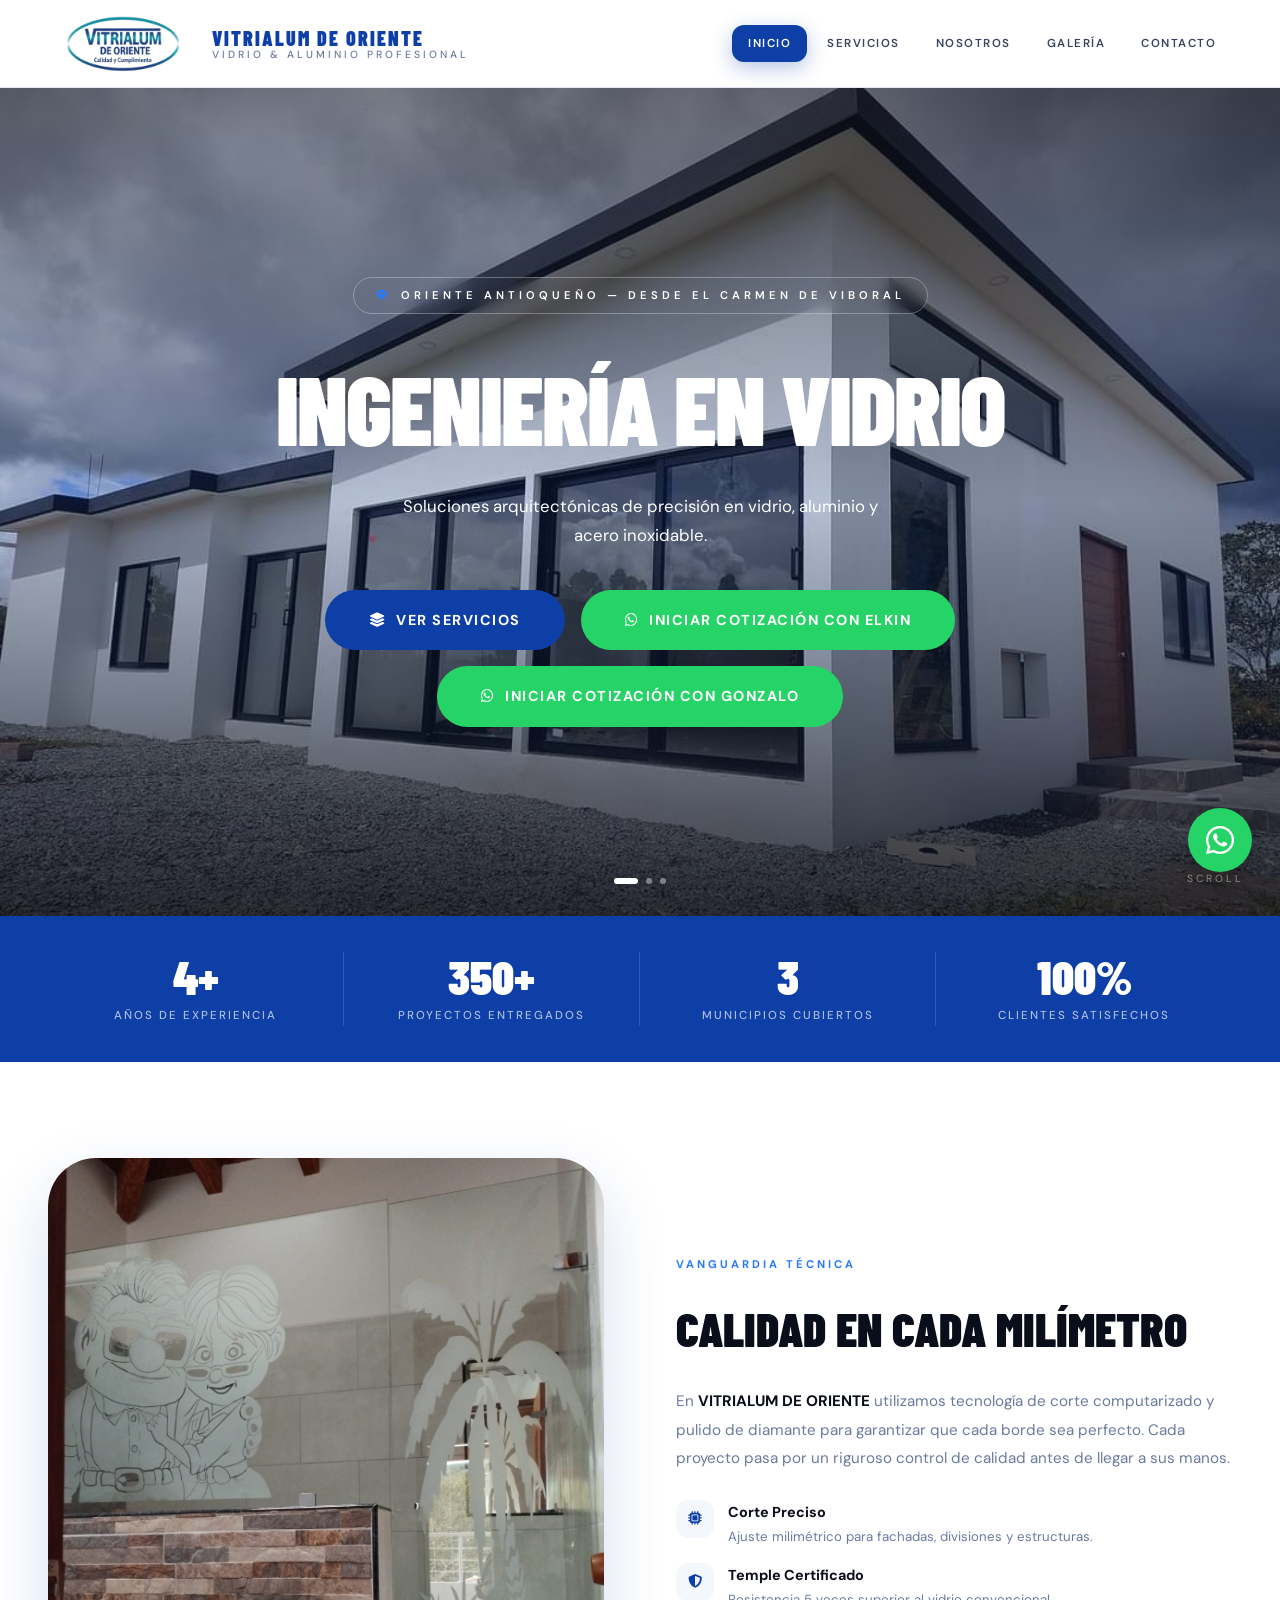
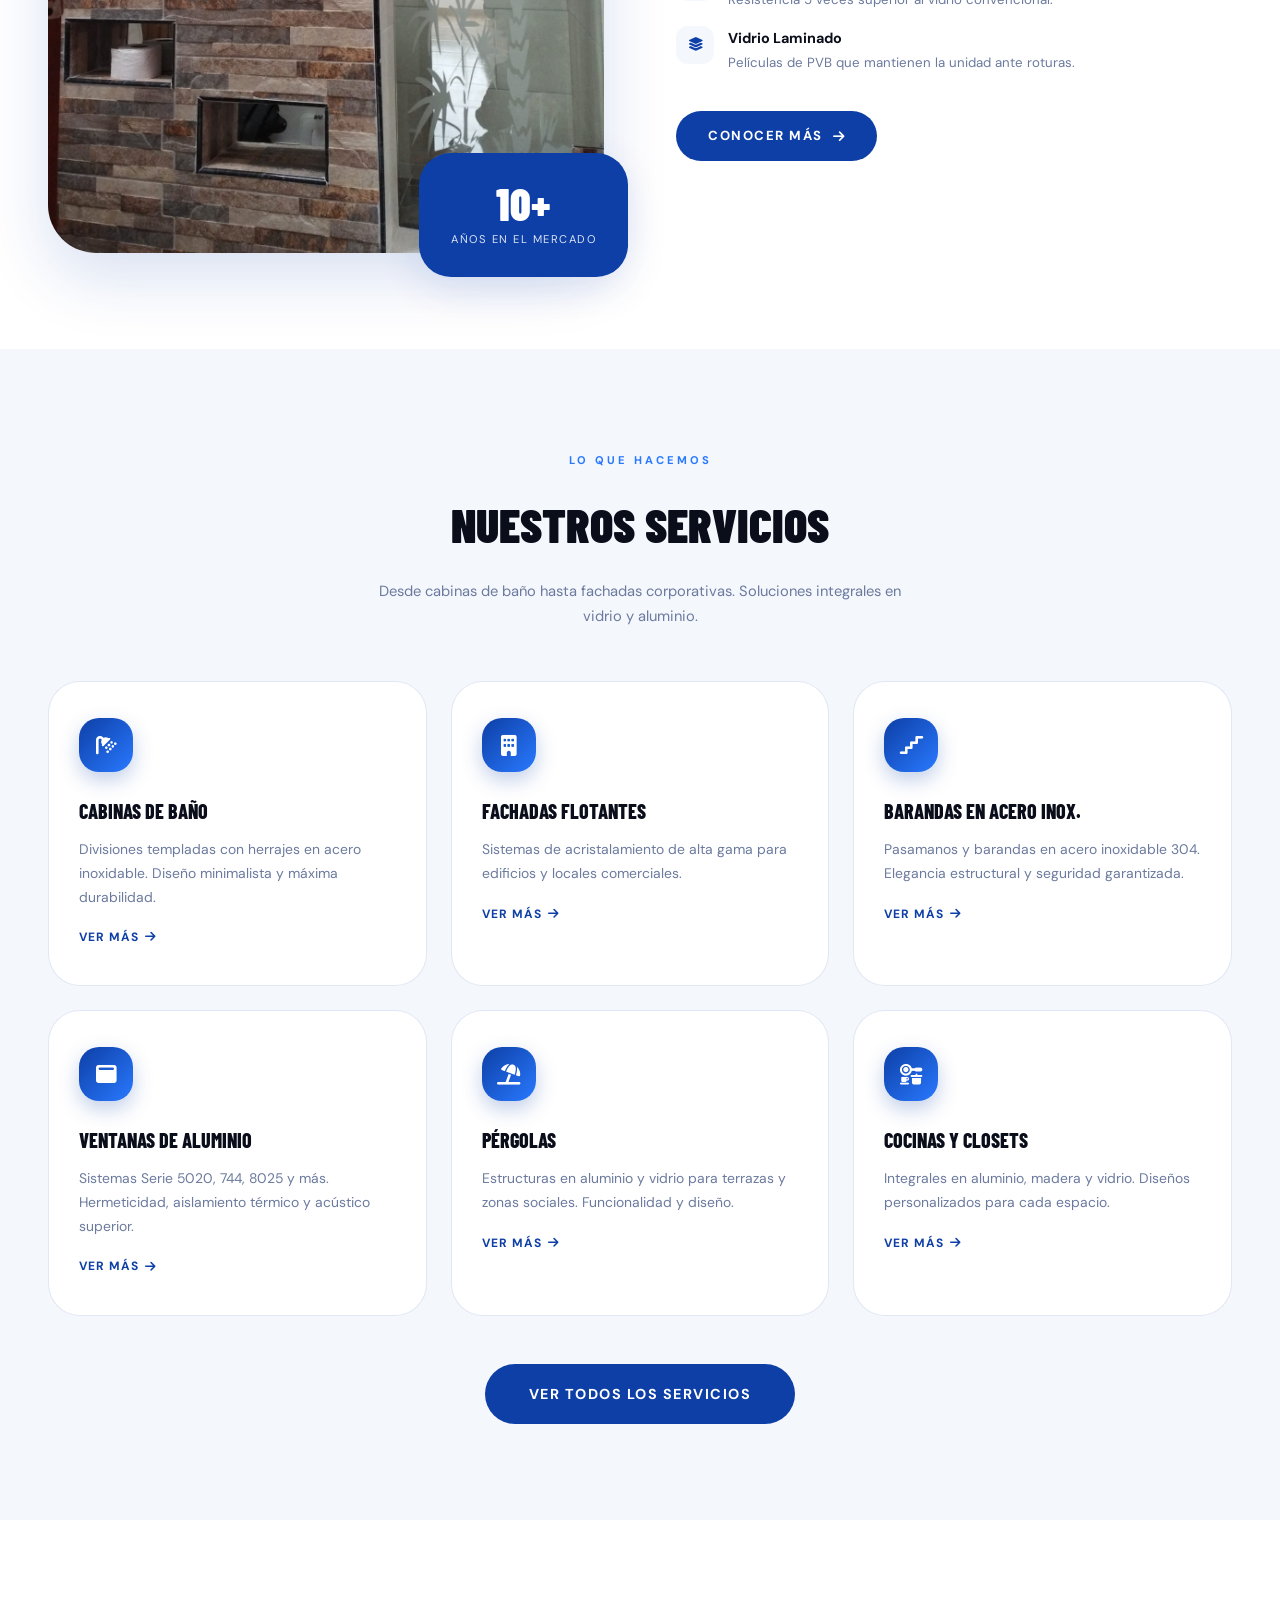
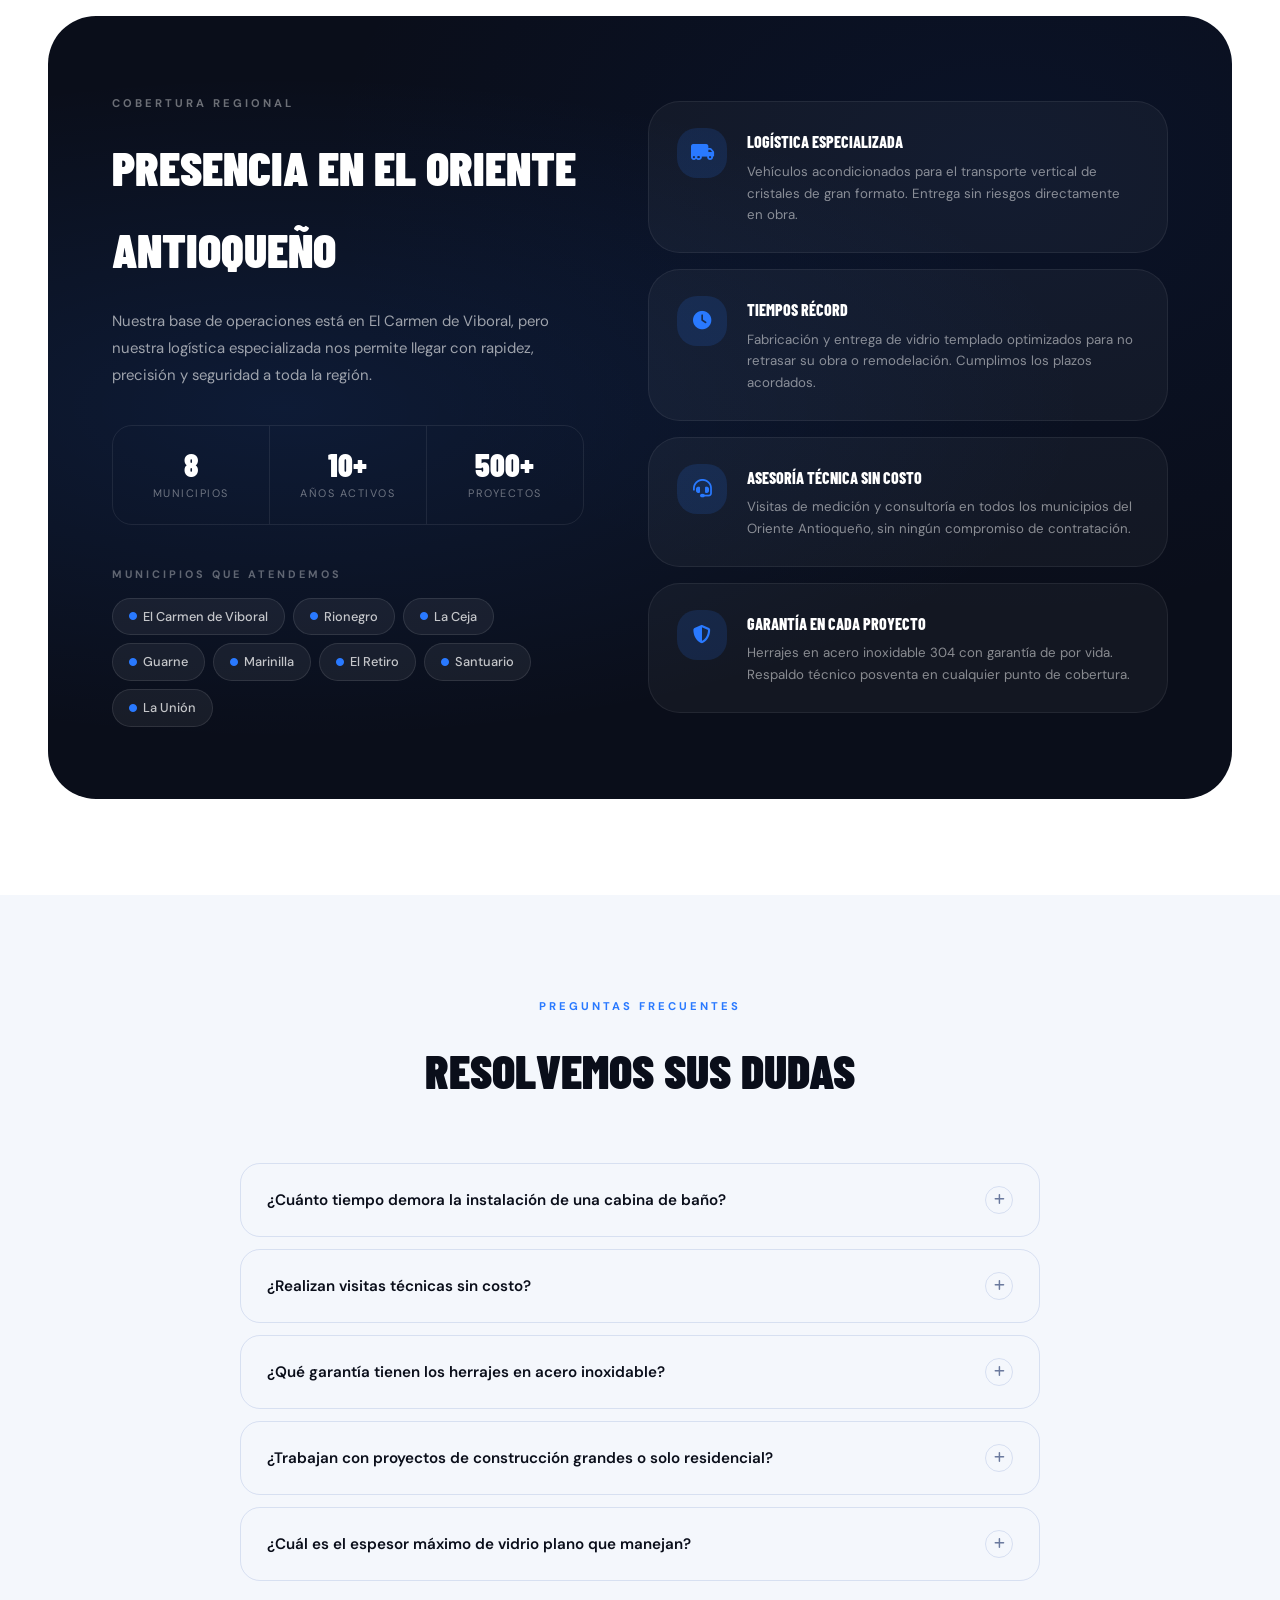
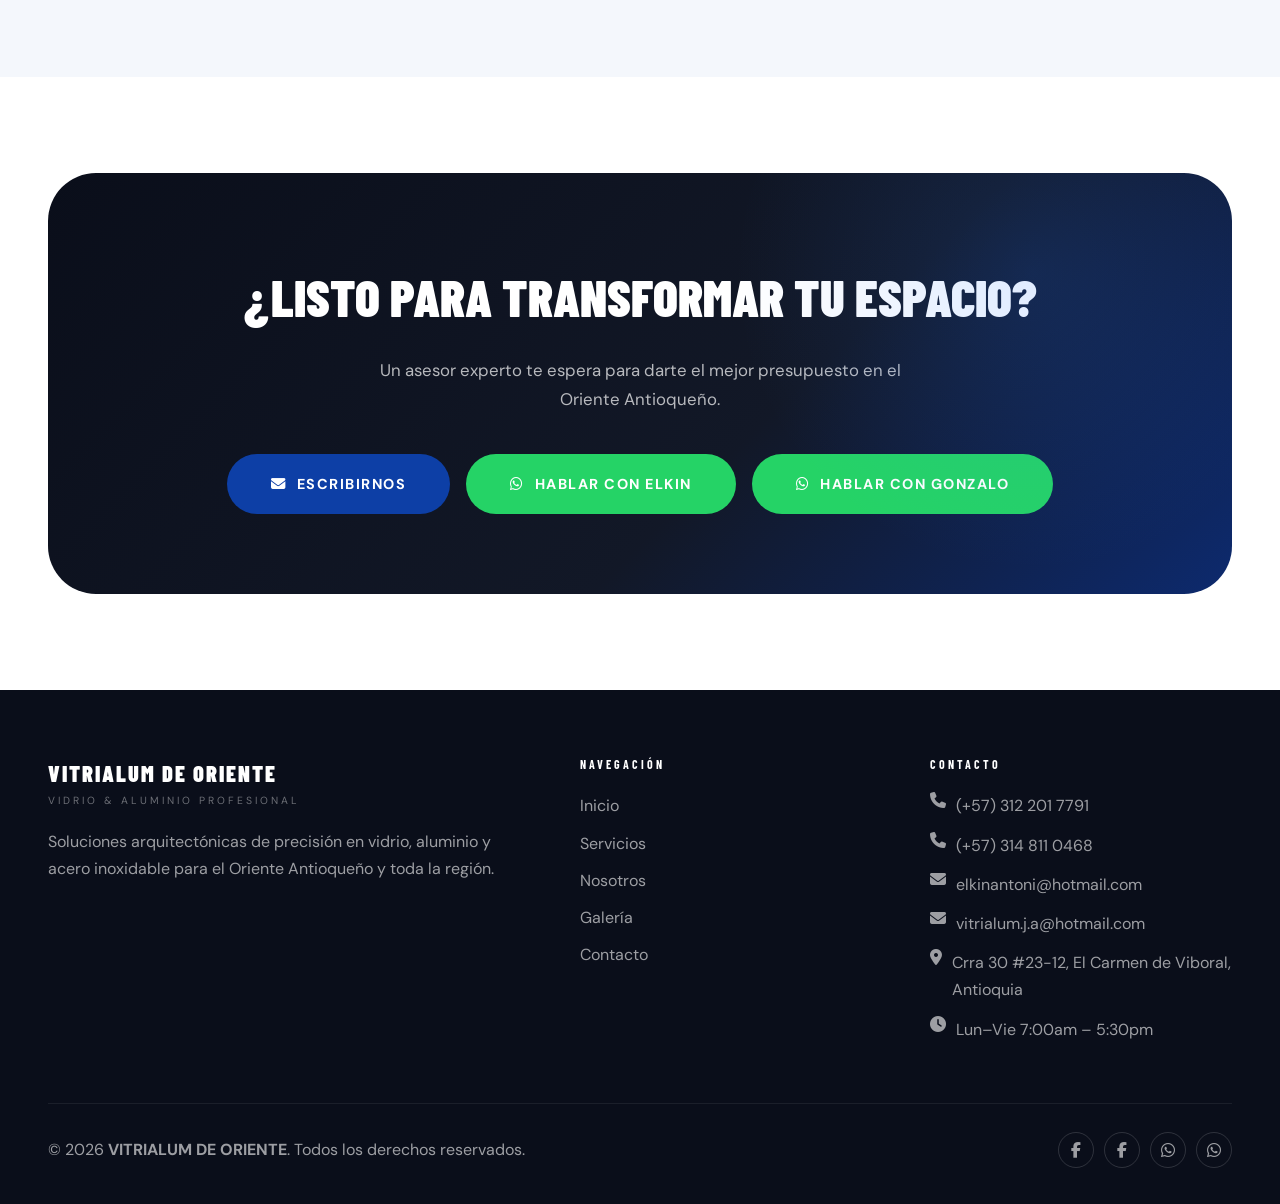
==== commit 8b6320b3: "Penultima fase" ====
--- a/index.html
+++ b/index.html
@@ -13,7 +13,6 @@
   <link href="https://unpkg.com/aos@2.3.1/dist/aos.css" rel="stylesheet">
   <link rel="icon" type="image/png" href="IMG/Logo.png">
   <link rel="stylesheet" href="CSS/style.css">
-  <link rel="stylesheet" href="CSS/whatsapp-mobile.css">
   <link rel="stylesheet" href="CSS/index.css">
 
   <style>
@@ -609,7 +608,7 @@
                                                                                                                                                                                                                                                                                 <span>© 2026 <strong>VITRIALUM DE ORIENTE</strong>. Todos los derechos reservados.</span>
                                                                                                                                                                                                                                                                                         <div class="footer-socials">
                                                                                                                                                                                                                                                                                                   <a href="https://www.facebook.com/elkin.osorio.961" target="_blank" class="footer-social-link" aria-label="Facebook"><i class="fab fa-facebook-f"></i></a>
-                                                                                                                                                                                                                                                                                                            <a href="https://https://www.facebook.com/Emilianoatehortu" target="_blank" class="footer-social-link" aria-label="Facebook"><i class="fab fa-facebook-f"></i></a>
+                                                                                                                                                                                                                                                                                                            <a href="https://www.facebook.com/Emilianoatehortu" target="_blank" class="footer-social-link" aria-label="Facebook"><i class="fab fa-facebook-f"></i></a>
                                                                                                                                                                                                                                                                                                                       <a href="https://wa.me/573122017791" target="_blank" class="footer-social-link" aria-label="WhatsApp"><i class="fab fa-whatsapp"></i></a>
                                                                                                                                                                                                                                                                                                                       <a href="https://wa.me/573148110468" target="_blank" class="footer-social-link" aria-label="WhatsApp"><i class="fab fa-whatsapp"></i></a>
                                                                                                                                                                                                                                                                                                                       
--- a/CSS/style.css
+++ b/CSS/style.css
@@ -494,6 +494,69 @@
   text-transform: uppercase;
 }
 
+.mobile-wa-btn {
+  border: none;
+  outline: none;
+  box-shadow: none;
+}
+
+/* =========================
+   MOBILE WHATSAPP DROPDOWN
+========================= */
+
+.mobile-wa-menu{
+  position: relative;
+}
+
+.mobile-wa-options{
+  display: flex;
+  flex-direction: column;
+  gap: 10px;
+
+  margin-top: 12px;
+
+  opacity: 0;
+  visibility: hidden;
+
+  transform: translateY(-10px);
+
+  transition: all .3s ease;
+
+  max-height: 0;
+  overflow: hidden;
+}
+
+.mobile-wa-options.active{
+  opacity: 1;
+  visibility: visible;
+
+  transform: translateY(0);
+
+  max-height: 300px;
+}
+
+.mobile-wa-option{
+  display: flex;
+  align-items: center;
+  gap: 10px;
+
+  background: #f4f7fc;
+  color: var(--dark);
+
+  padding: 14px 16px;
+
+  border-radius: var(--radius-md);
+
+  font-weight: 600;
+
+  transition: all .25s ease;
+}
+
+.mobile-wa-option:hover{
+  background: var(--wa-green);
+  color: white;
+}
+
 /* ============================================================
    HERO SMALL
    ============================================================ */
@@ -795,4 +858,257 @@
   }
 }
 
-/* ========================= WHATSAPP MULTI BUTTON ========================= */ .whatsapp-container{ position: fixed; bottom: 25px; right: 25px; z-index: 999999; } .whatsapp-float{ width: 68px; height: 68px; border-radius: 50%; border: none; background: #25D366; color: #fff; font-size: 2rem; display: flex; align-items: center; justify-content: center; cursor: pointer; box-shadow: 0 10px 30px rgba(0,0,0,0.25); transition: 0.3s ease; } .whatsapp-float:hover{ transform: scale(1.08); } .whatsapp-options{ position: absolute; bottom: 85px; right: 0; display: flex; flex-direction: column; gap: 12px; opacity: 0; visibility: hidden; transform: translateY(10px); transition: all .3s ease; } .whatsapp-options.active{ opacity: 1; visibility: visible; transform: translateY(0); } .whatsapp-option{ background: white; color: #111; text-decoration: none; padding: 14px 18px; border-radius: 14px; min-width: 190px; display: flex; align-items: center; gap: 12px; font-weight: 600; box-shadow: 0 10px 25px rgba(0,0,0,0.18); transition: .25s ease; } .whatsapp-option:hover{ background: #25D366; color: white; transform: translateX(-5px); } .whatsapp-option i{ font-size: 1.2rem; }+/* =========================
+   WHATSAPP MULTI BUTTON
+========================= */
+
+.whatsapp-container{
+  position: fixed;
+  bottom: 24px;
+  right: 24px;
+  z-index: 9999;
+}
+
+.whatsapp-options{
+  position: absolute;
+  bottom: 80px;
+  right: 0;
+  display: flex;
+  flex-direction: column;
+  gap: 12px;
+
+  opacity: 0;
+  visibility: hidden;
+  transform: translateY(10px);
+
+  transition: all .3s ease;
+}
+
+.whatsapp-options.active{
+  opacity: 1;
+  visibility: visible;
+  transform: translateY(0);
+}
+
+.whatsapp-option{
+  display: flex;
+  align-items: center;
+  gap: 10px;
+
+  background: #25D366;
+  color: white;
+
+  padding: 12px 18px;
+  border-radius: 100px;
+
+  text-decoration: none;
+  font-weight: 600;
+  font-size: .9rem;
+
+  box-shadow: 0 10px 30px rgba(0,0,0,.2);
+
+  transition: all .25s ease;
+}
+
+.whatsapp-option:hover{
+  transform: translateX(-4px) scale(1.03);
+  background: #1ebe5d;
+}
+
+.whatsapp-option i{
+  font-size: 1.1rem;
+}
+
+/* botón principal */
+.whatsapp-float{
+  width: 64px;
+  height: 64px;
+
+  border: none;
+  border-radius: 50%;
+
+  background: #25D366;
+  color: white;
+
+  font-size: 2rem;
+  cursor: pointer;
+
+  display: flex;
+  align-items: center;
+  justify-content: center;
+
+  box-shadow: 0 10px 30px rgba(0,0,0,.25);
+
+  transition: all .3s ease;
+}
+
+.whatsapp-float:hover{
+  transform: scale(1.08);
+  background: #1ebe5d;
+}
+
+/* =========================
+   WHATSAPP MODAL
+========================= */
+
+.whatsapp-modal {
+  position: fixed;
+  inset: 0;
+  background: rgba(0,0,0,0.65);
+
+  display: flex;
+  align-items: center;
+  justify-content: center;
+
+  opacity: 0;
+  visibility: hidden;
+
+  transition: 0.3s ease;
+
+  z-index: 99999;
+
+  padding: 20px;
+}
+
+.whatsapp-modal.active {
+  opacity: 1;
+  visibility: visible;
+}
+
+.whatsapp-modal-content {
+  width: 100%;
+  max-width: 420px;
+
+  background: #ffffff;
+
+  border-radius: 24px;
+
+  padding: 32px;
+
+  position: relative;
+
+  animation: modalUp 0.3s ease;
+}
+
+@keyframes modalUp {
+
+  from {
+    transform: translateY(20px);
+    opacity: 0;
+  }
+
+  to {
+    transform: translateY(0);
+    opacity: 1;
+  }
+
+}
+
+.whatsapp-modal-close {
+  position: absolute;
+  top: 14px;
+  right: 16px;
+
+  border: none;
+  background: none;
+
+  font-size: 28px;
+
+  cursor: pointer;
+
+  color: #888;
+}
+
+.whatsapp-modal h2 {
+  margin-bottom: 8px;
+  font-size: 28px;
+}
+
+.whatsapp-modal p {
+  color: #666;
+  margin-bottom: 24px;
+}
+
+.whatsapp-modal-options {
+  display: flex;
+  flex-direction: column;
+  gap: 14px;
+}
+
+.whatsapp-modal-option {
+  display: flex;
+  align-items: center;
+  gap: 16px;
+
+  text-decoration: none;
+
+  padding: 16px;
+
+  border-radius: 18px;
+
+  background: #f5f5f5;
+
+  transition: 0.25s ease;
+
+  color: #111;
+}
+
+.whatsapp-modal-option:hover {
+  background: #25D366;
+  color: white;
+
+  transform: translateY(-2px);
+}
+
+.whatsapp-modal-avatar {
+  width: 52px;
+  height: 52px;
+
+  border-radius: 50%;
+
+  background: #25D366;
+
+  display: flex;
+  align-items: center;
+  justify-content: center;
+
+  color: white;
+
+  font-weight: 700;
+  font-size: 18px;
+
+  flex-shrink: 0;
+}
+
+.whatsapp-modal-info {
+  flex: 1;
+}
+
+.whatsapp-modal-info h3 {
+  margin: 0;
+  font-size: 18px;
+}
+
+.whatsapp-modal-info span {
+  font-size: 14px;
+  opacity: 0.8;
+}
+
+@media (max-width: 600px) {
+
+  .whatsapp-modal-content {
+    padding: 24px;
+  }
+
+}
+
+.btn-outline-white{
+  background: var(--primary);
+  color: white;
+  border: none;
+}
+
+.btn-outline-white:hover{
+  background: var(--primary-dark);
+  transform: translateY(-3px);
+}
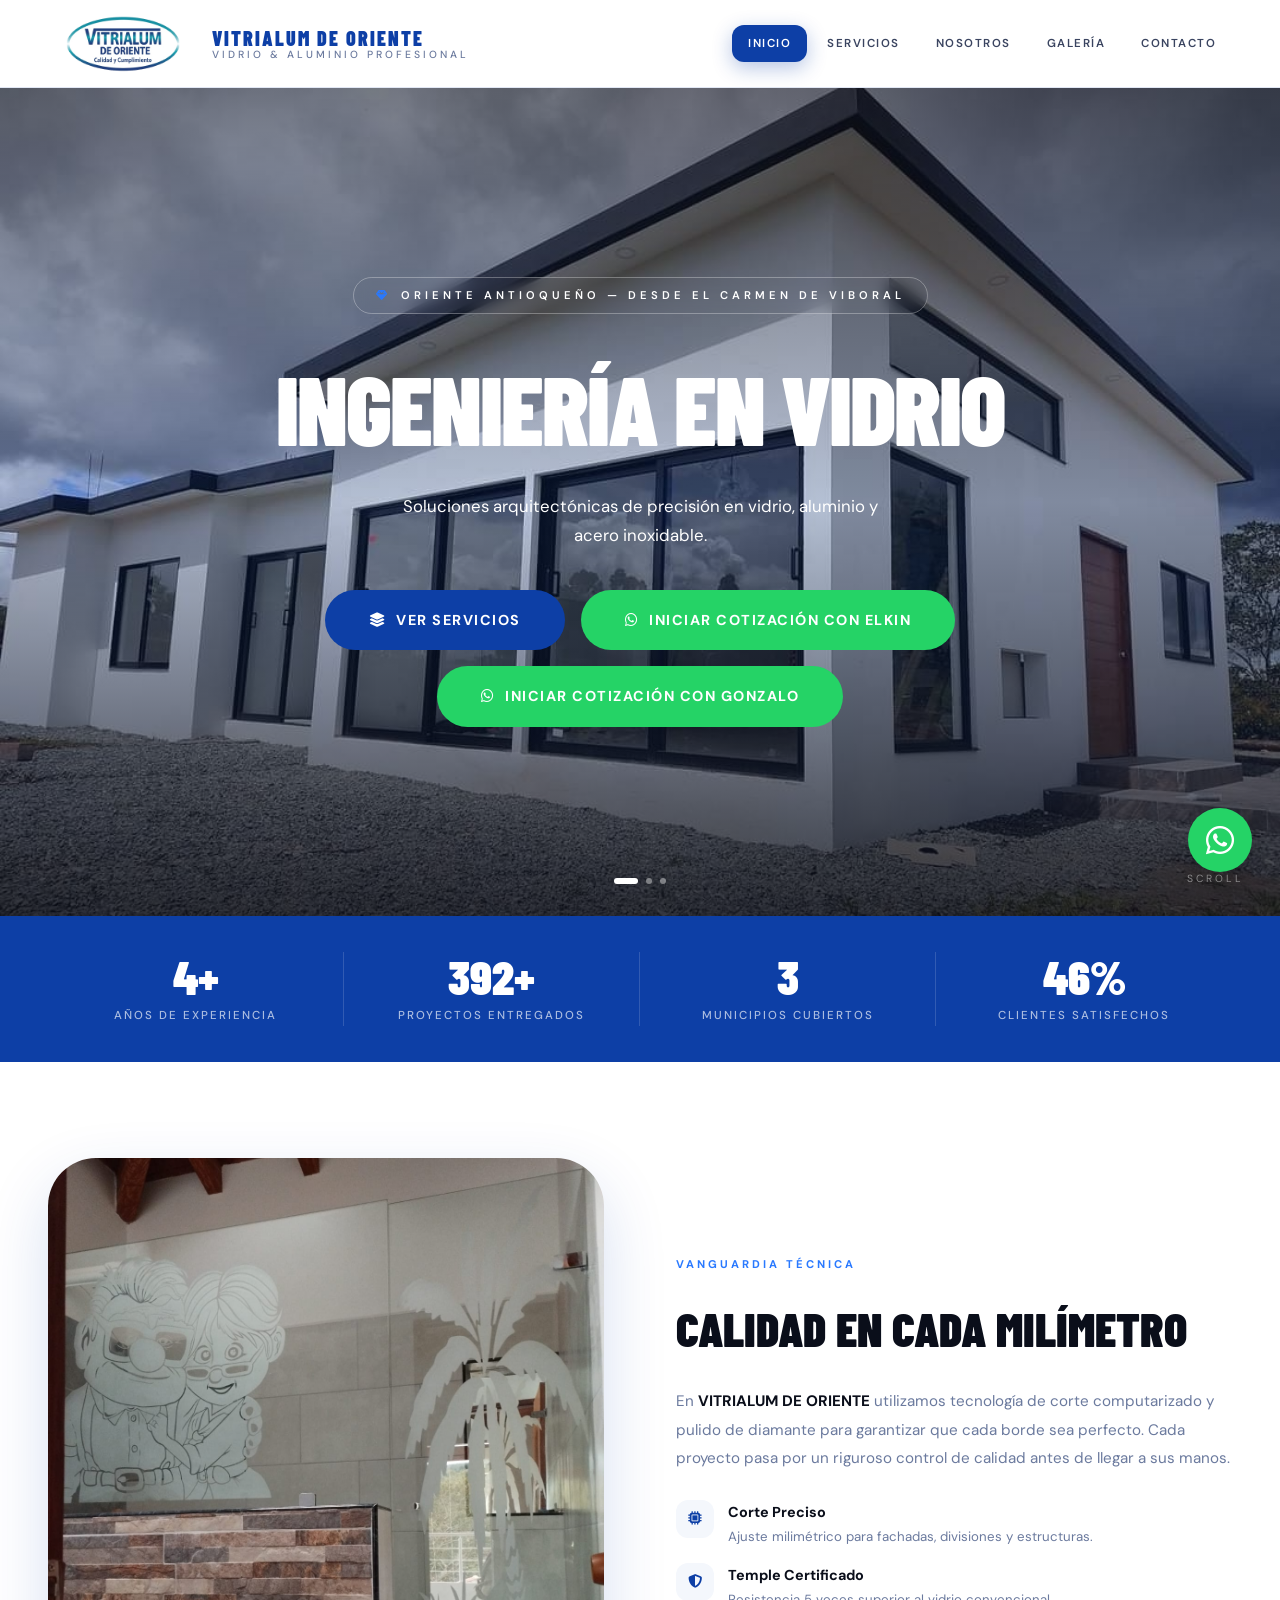
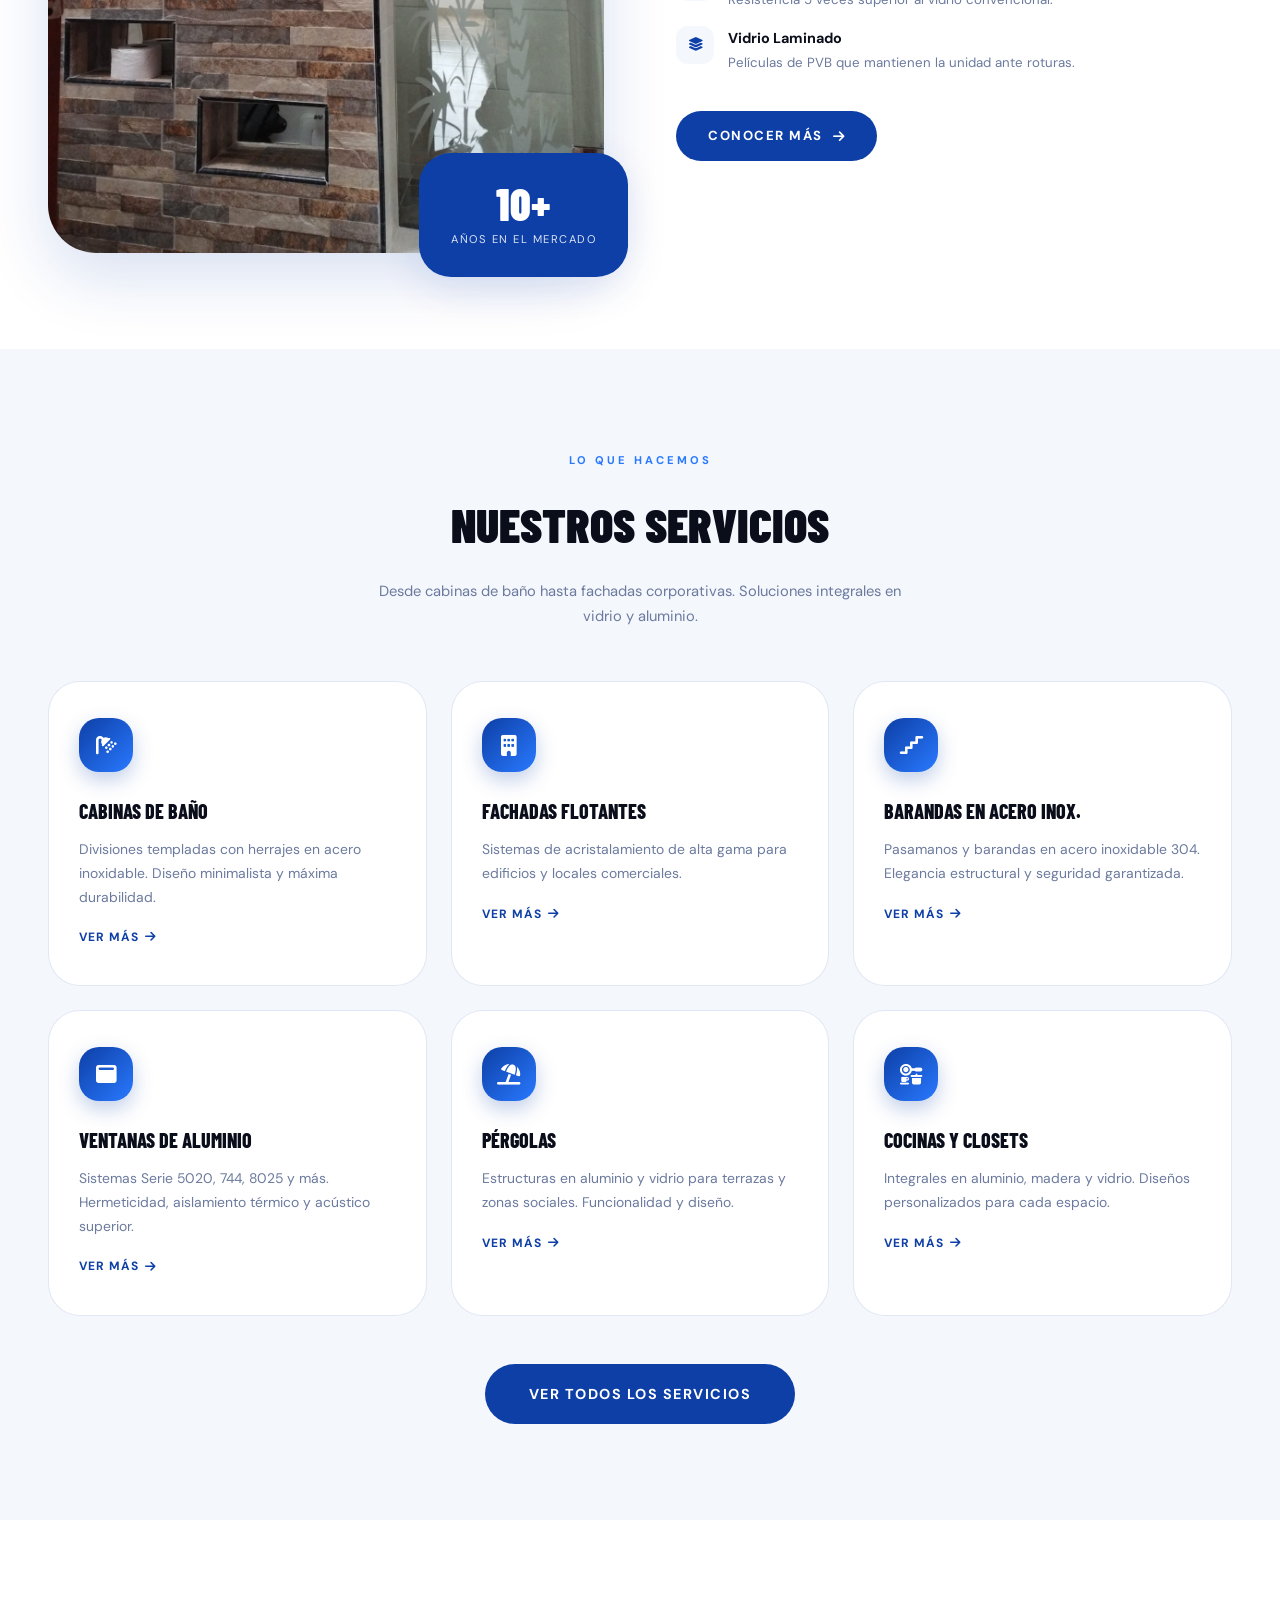
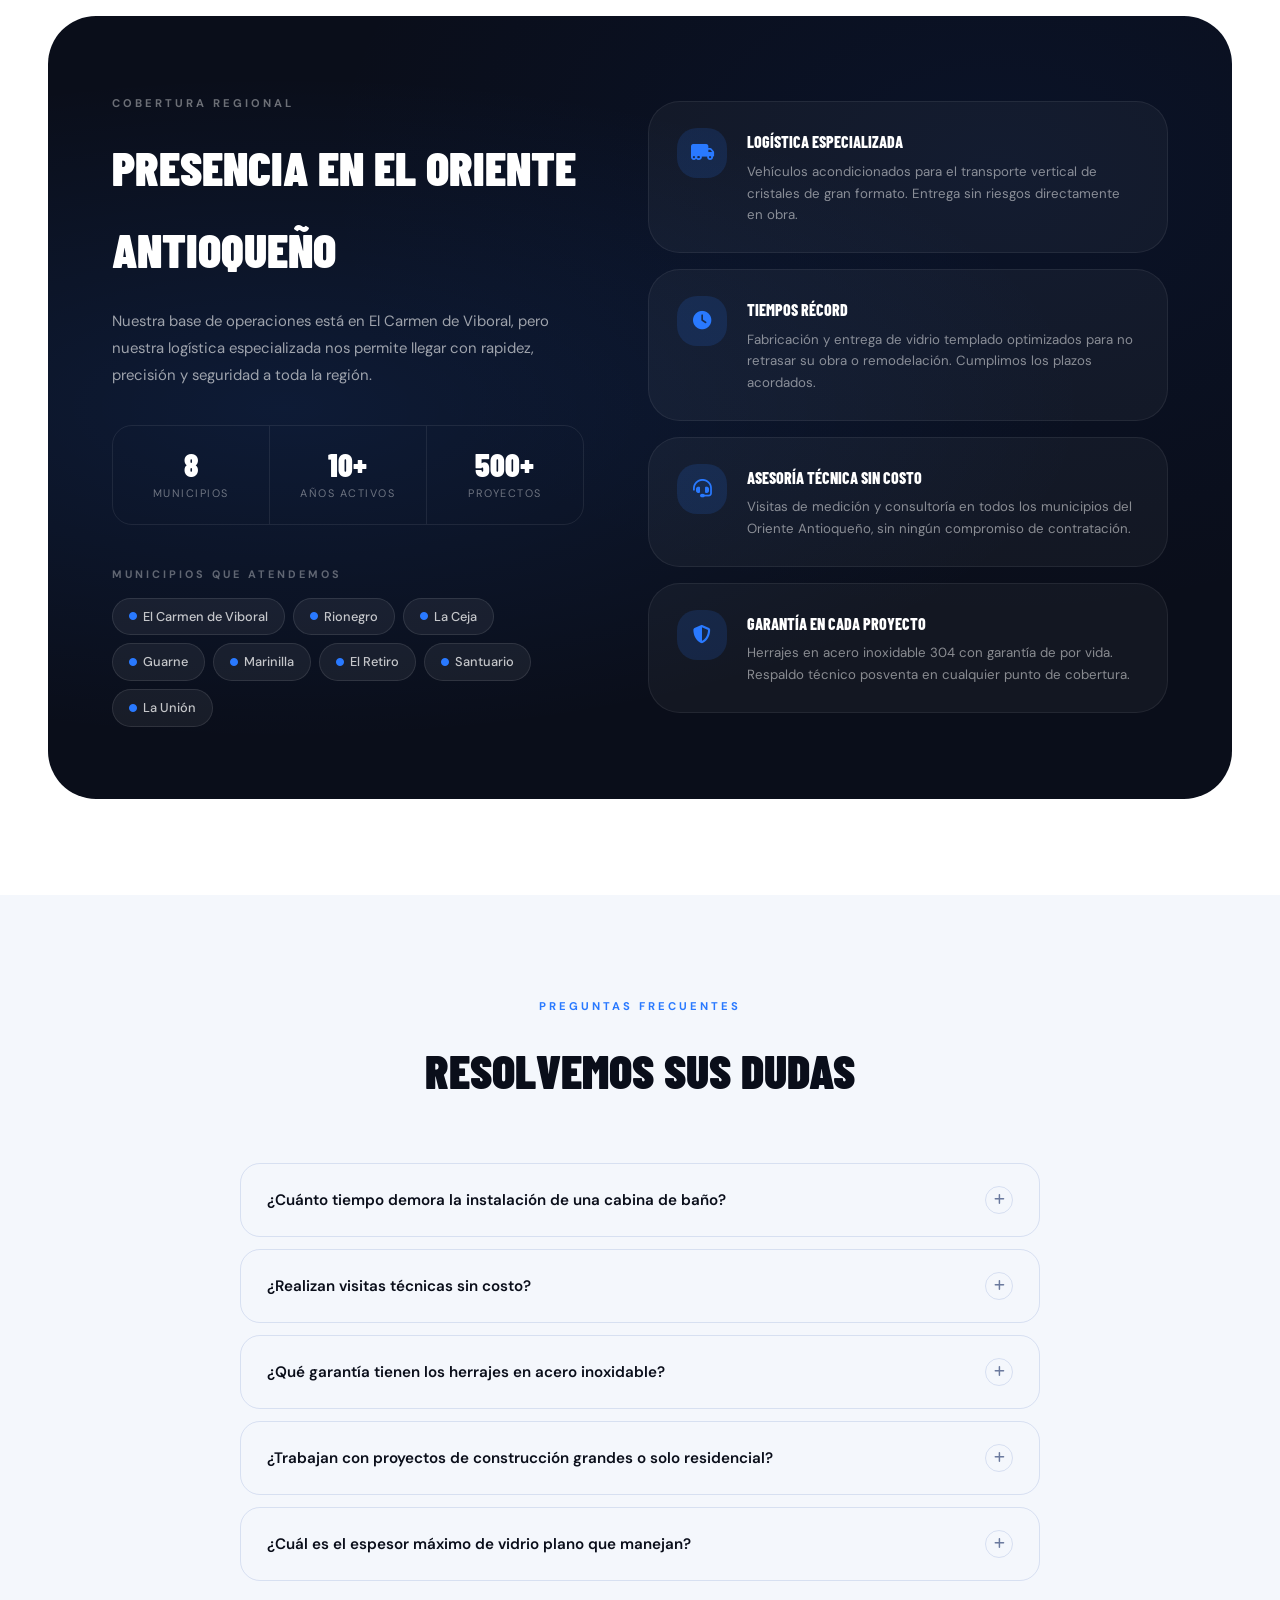
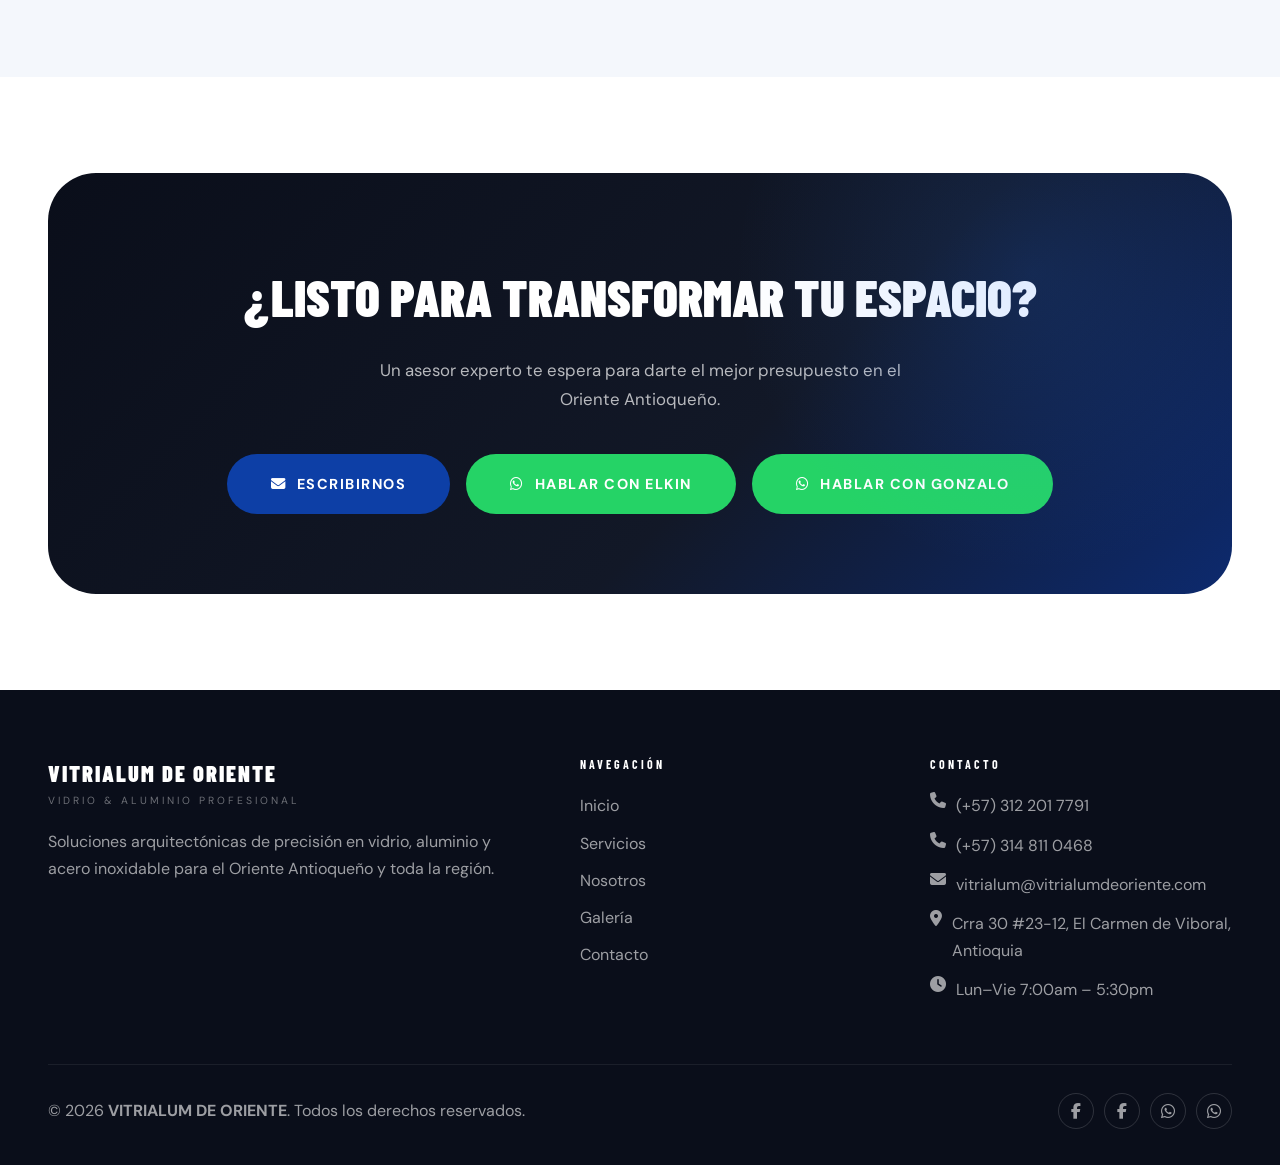
==== commit a043bd96: "fase final 2.0" ====
--- a/index.html
+++ b/index.html
@@ -576,46 +576,47 @@
   </section>
 
   <!-- FOOTER -->
-    <footer class="footer">
-        <div class="container">
-              <div class="footer-grid">
-                      <div class="footer-brand">
-                                <div class="brand-main">Vitrialum de Oriente</div>
-                                          <div class="brand-sub">Vidrio &amp; Aluminio Profesional</div>
-                                                    <p>Soluciones arquitectónicas de precisión en vidrio, aluminio y acero inoxidable para el Oriente Antioqueño y toda la región.</p>
-                                                            </div>
-                                                                    <div class="footer-col">
-                                                                              <h4>Navegación</h4>
-                                                                                        <ul>
-                                                                                                    <li><a href="index.html">Inicio</a></li>
-                                                                                                                <li><a href="Servicios.html">Servicios</a></li>
-                                                                                                                            <li><a href="Nosotros.html">Nosotros</a></li>
-                                                                                                                                        <li><a href="Galeria.html">Galería</a></li>
-                                                                                                                                                    <li><a href="Contacto.html">Contacto</a></li>
-                                                                                                                                                              </ul>
-                                                                                                                                                                      </div>
-                                                                                                                                                                              <div class="footer-col">
-                                                                                                                                                                                        <h4>Contacto</h4>
-                                                                                                                                                                                                  <div class="footer-contact-item"><i class="fas fa-phone"></i><span>(+57) 312 201 7791</span></div>
-                                                                                                                                                                                                            <div class="footer-contact-item"><i class="fas fa-phone"></i><span>(+57) 314 811 0468</span></div>
-                                                                                                                                                                                                                      <div class="footer-contact-item"><i class="fas fa-envelope"></i><span>elkinantoni@hotmail.com</span></div>
-                                                                                                                                                                                                                                <div class="footer-contact-item"><i class="fas fa-envelope"></i><span>vitrialum.j.a@hotmail.com</span></div>
-                                                                                                                                                                                                                                          <div class="footer-contact-item"><i class="fas fa-location-dot"></i><span>Crra 30 #23-12, El Carmen de Viboral, Antioquia</span></div>
-                                                                                                                                                                                                                                                    <div class="footer-contact-item"><i class="fas fa-clock"></i><span>Lun–Vie 7:00am – 5:30pm</span></div>
-                                                                                                                                                                                                                                                            </div>
-                                                                                                                                                                                                                                                                  </div>
-                                                                                                                                                                                                                                                                        <div class="footer-bottom">
-                                                                                                                                                                                                                                                                                <span>© 2026 <strong>VITRIALUM DE ORIENTE</strong>. Todos los derechos reservados.</span>
-                                                                                                                                                                                                                                                                                        <div class="footer-socials">
-                                                                                                                                                                                                                                                                                                  <a href="https://www.facebook.com/elkin.osorio.961" target="_blank" class="footer-social-link" aria-label="Facebook"><i class="fab fa-facebook-f"></i></a>
-                                                                                                                                                                                                                                                                                                            <a href="https://www.facebook.com/Emilianoatehortu" target="_blank" class="footer-social-link" aria-label="Facebook"><i class="fab fa-facebook-f"></i></a>
-                                                                                                                                                                                                                                                                                                                      <a href="https://wa.me/573122017791" target="_blank" class="footer-social-link" aria-label="WhatsApp"><i class="fab fa-whatsapp"></i></a>
-                                                                                                                                                                                                                                                                                                                      <a href="https://wa.me/573148110468" target="_blank" class="footer-social-link" aria-label="WhatsApp"><i class="fab fa-whatsapp"></i></a>
-                                                                                                                                                                                                                                                                                                                      
-                                                                                                                                                                                                                                                                                                                              </div>
-                                                                                                                                                                                                                                                                                                                                    </div>
-                                                                                                                                                                                                                                                                                                                                        </div>
-                                                                                                                                                                                                                                                                                                                                          </footer>
+<footer class="footer">
+    <div class="container">
+      <div class="footer-grid">
+
+        <div class="footer-brand">
+          <div class="brand-main">Vitrialum de Oriente</div>
+          <div class="brand-sub">Vidrio &amp; Aluminio Profesional</div>
+          <p>Soluciones arquitectónicas de precisión en vidrio, aluminio y acero inoxidable para el Oriente Antioqueño y toda la región.</p>
+        </div>
+
+        <div class="footer-col">
+          <h4>Navegación</h4>
+          <ul>
+            <li><a href="index.html">Inicio</a></li>
+            <li><a href="Servicios.html">Servicios</a></li>
+            <li><a href="Nosotros.html">Nosotros</a></li>
+            <li><a href="Galeria.html">Galería</a></li>
+            <li><a href="Contacto.html">Contacto</a></li>
+          </ul>
+        </div>
+
+        <div class="footer-col">
+          <h4>Contacto</h4>
+          <div class="footer-contact-item"><i class="fas fa-phone"></i><span>(+57) 312 201 7791</span></div>
+          <div class="footer-contact-item"><i class="fas fa-phone"></i><span>(+57) 314 811 0468</span></div>
+          <div class="footer-contact-item"><i class="fas fa-envelope"></i><span>vitrialum@vitrialumdeoriente.com</span></div>
+          <div class="footer-contact-item"><i class="fas fa-location-dot"></i><span>Crra 30 #23-12, El Carmen de Viboral, Antioquia</span></div>
+          <div class="footer-contact-item"><i class="fas fa-clock"></i><span>Lun–Vie 7:00am – 5:30pm</span></div>
+        </div>
+
+      </div><div class="footer-bottom">
+        <span>© 2026 <strong>VITRIALUM DE ORIENTE</strong>. Todos los derechos reservados.</span>
+        <div class="footer-socials">
+          <a href="https://www.facebook.com/elkin.osorio.961" target="_blank" class="footer-social-link" aria-label="Facebook"><i class="fab fa-facebook-f"></i></a>
+          <a href="https://www.facebook.com/Emilianoatehortu" target="_blank" class="footer-social-link" aria-label="Facebook"><i class="fab fa-facebook-f"></i></a>
+          <a href="https://wa.me/573122017791" target="_blank" class="footer-social-link" aria-label="WhatsApp"><i class="fab fa-whatsapp"></i></a>
+          <a href="https://wa.me/573148110468" target="_blank" class="footer-social-link" aria-label="WhatsApp"><i class="fab fa-whatsapp"></i></a>
+        </div>
+      </div>
+
+    </div></footer>
 
 
   <script src="https://unpkg.com/aos@2.3.1/dist/aos.js"></script>
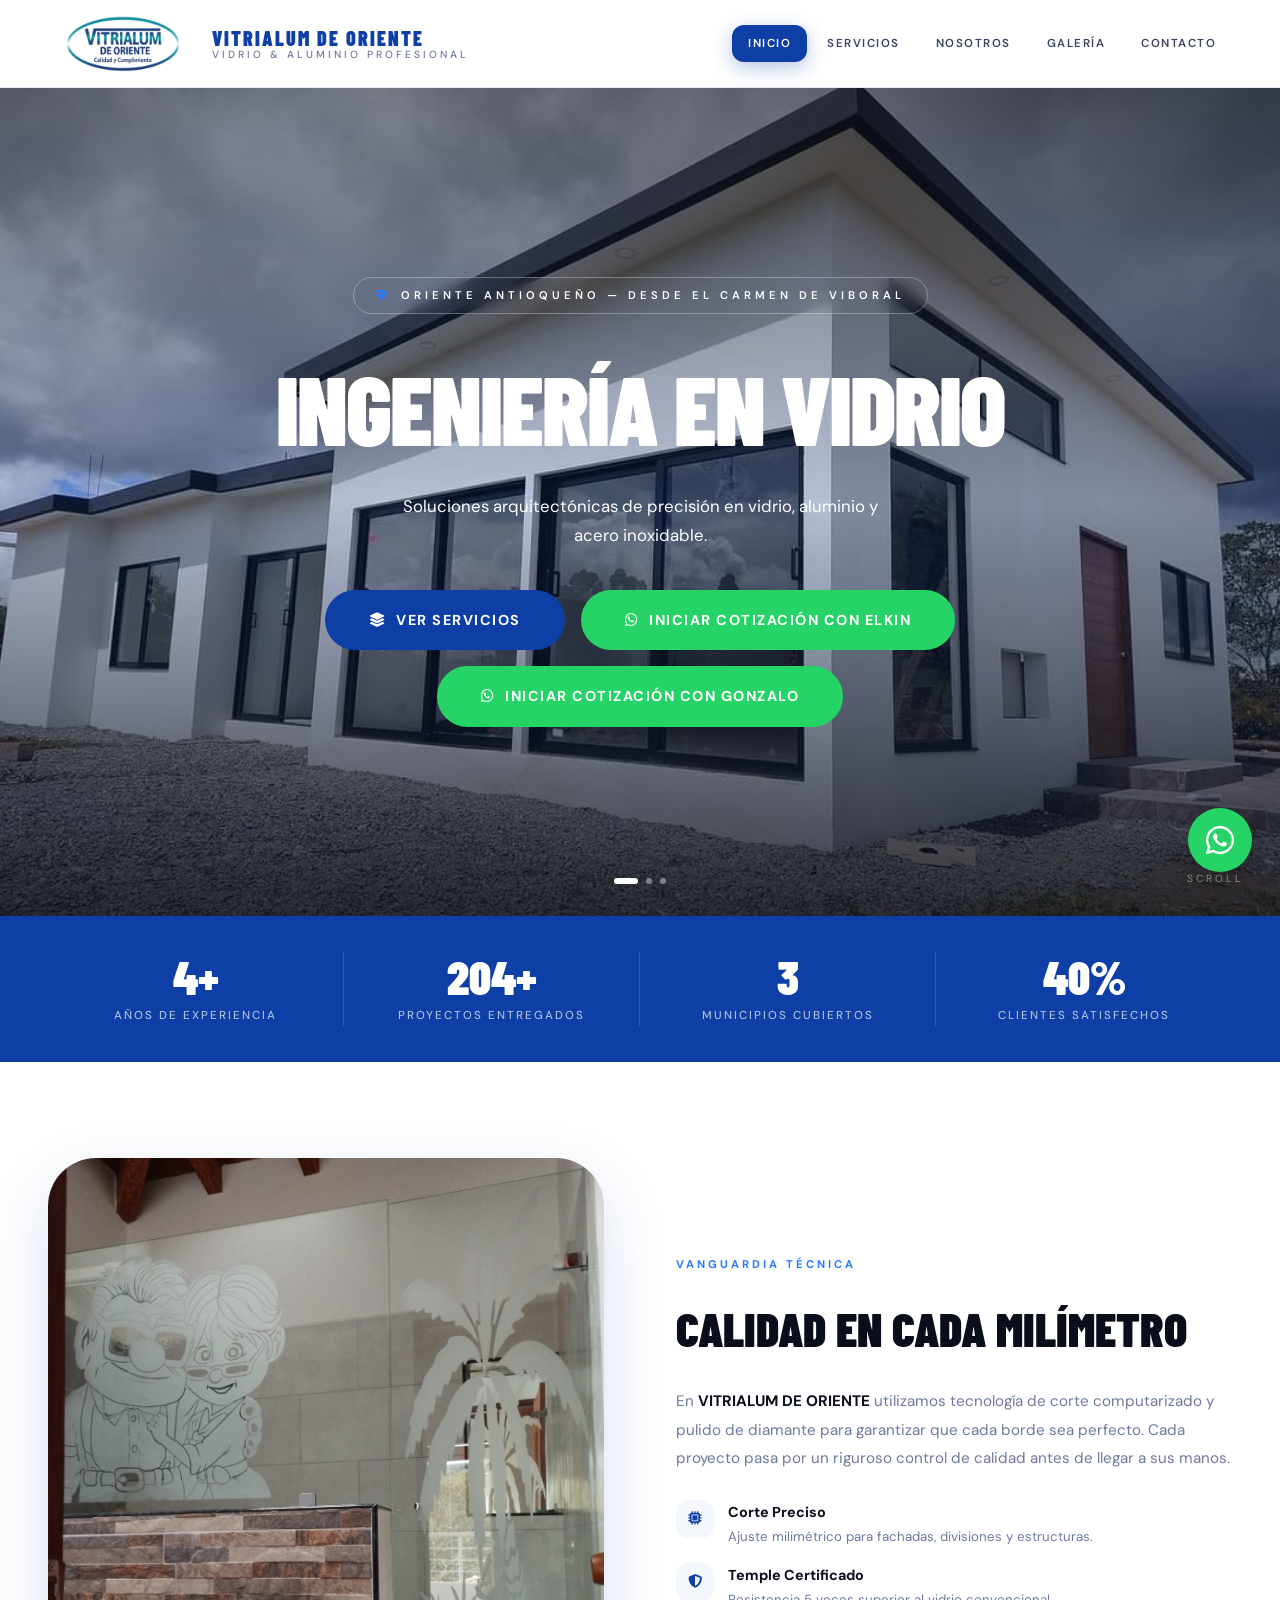
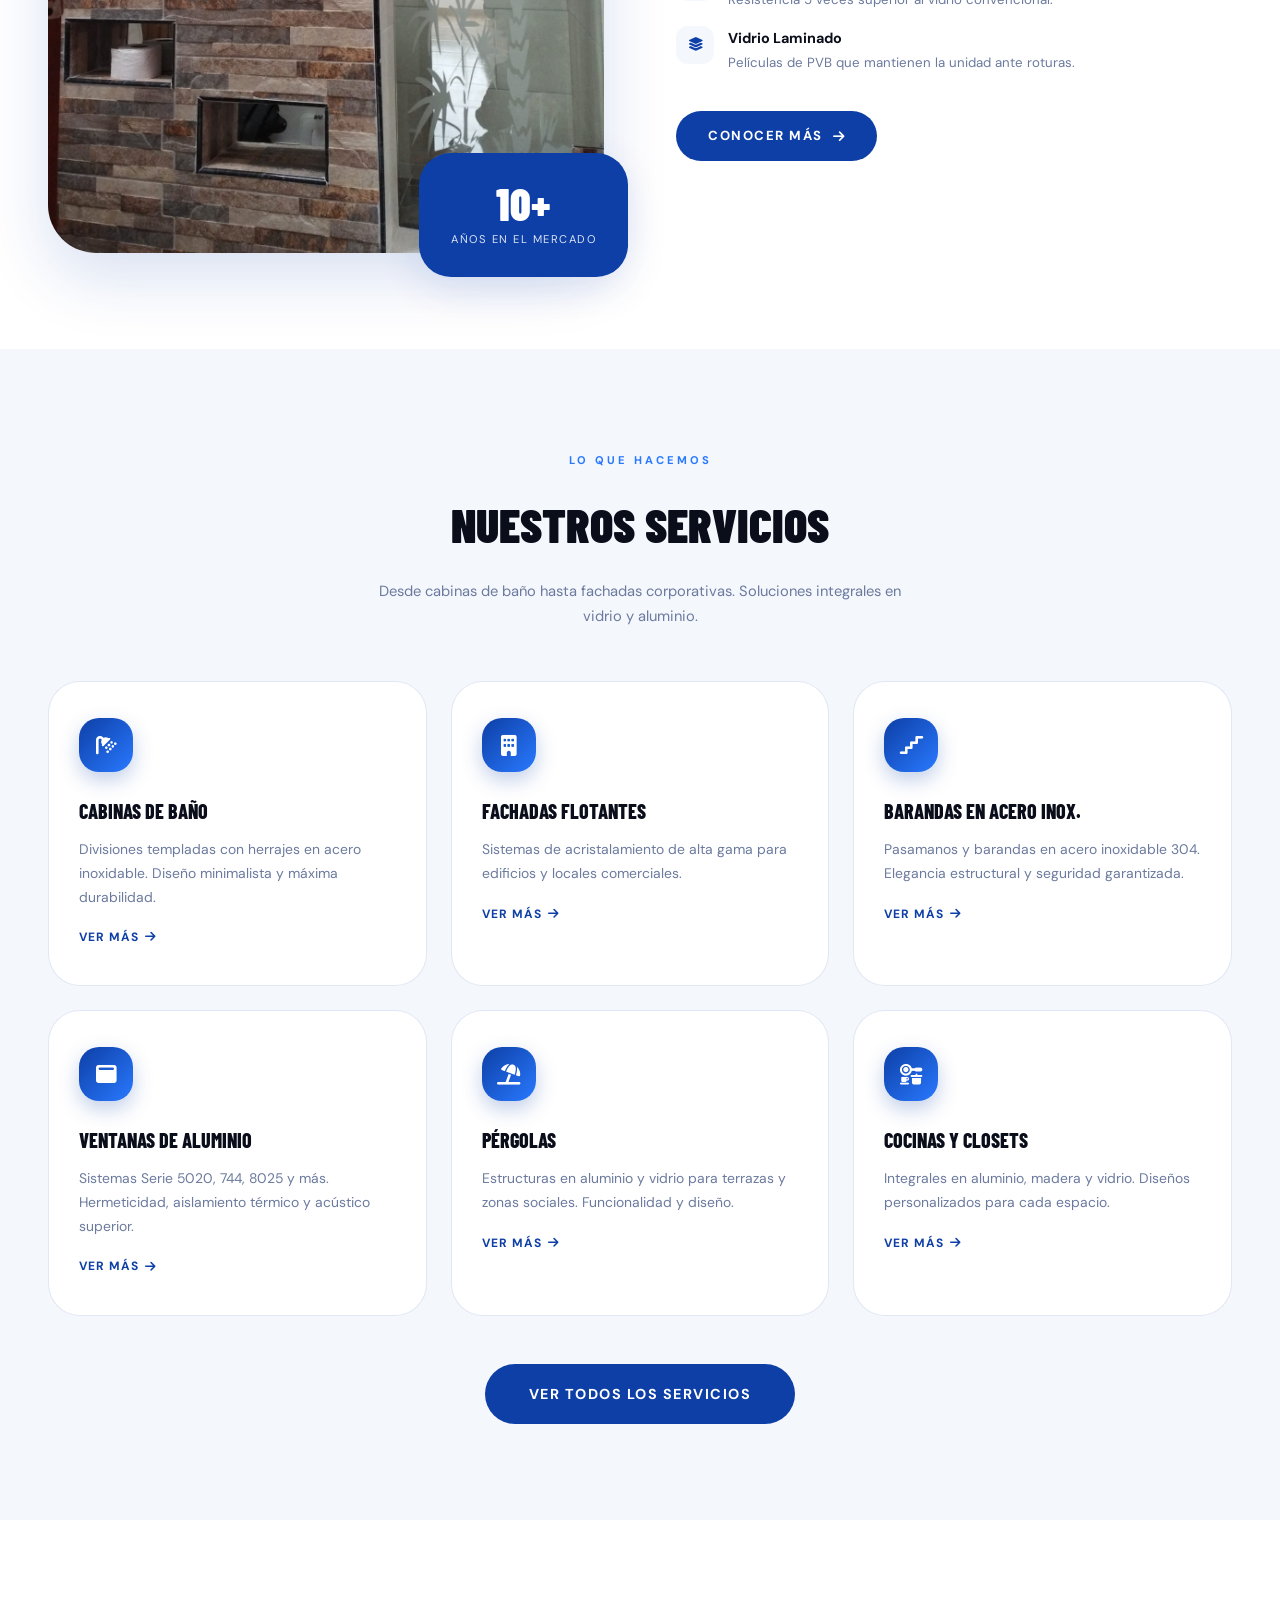
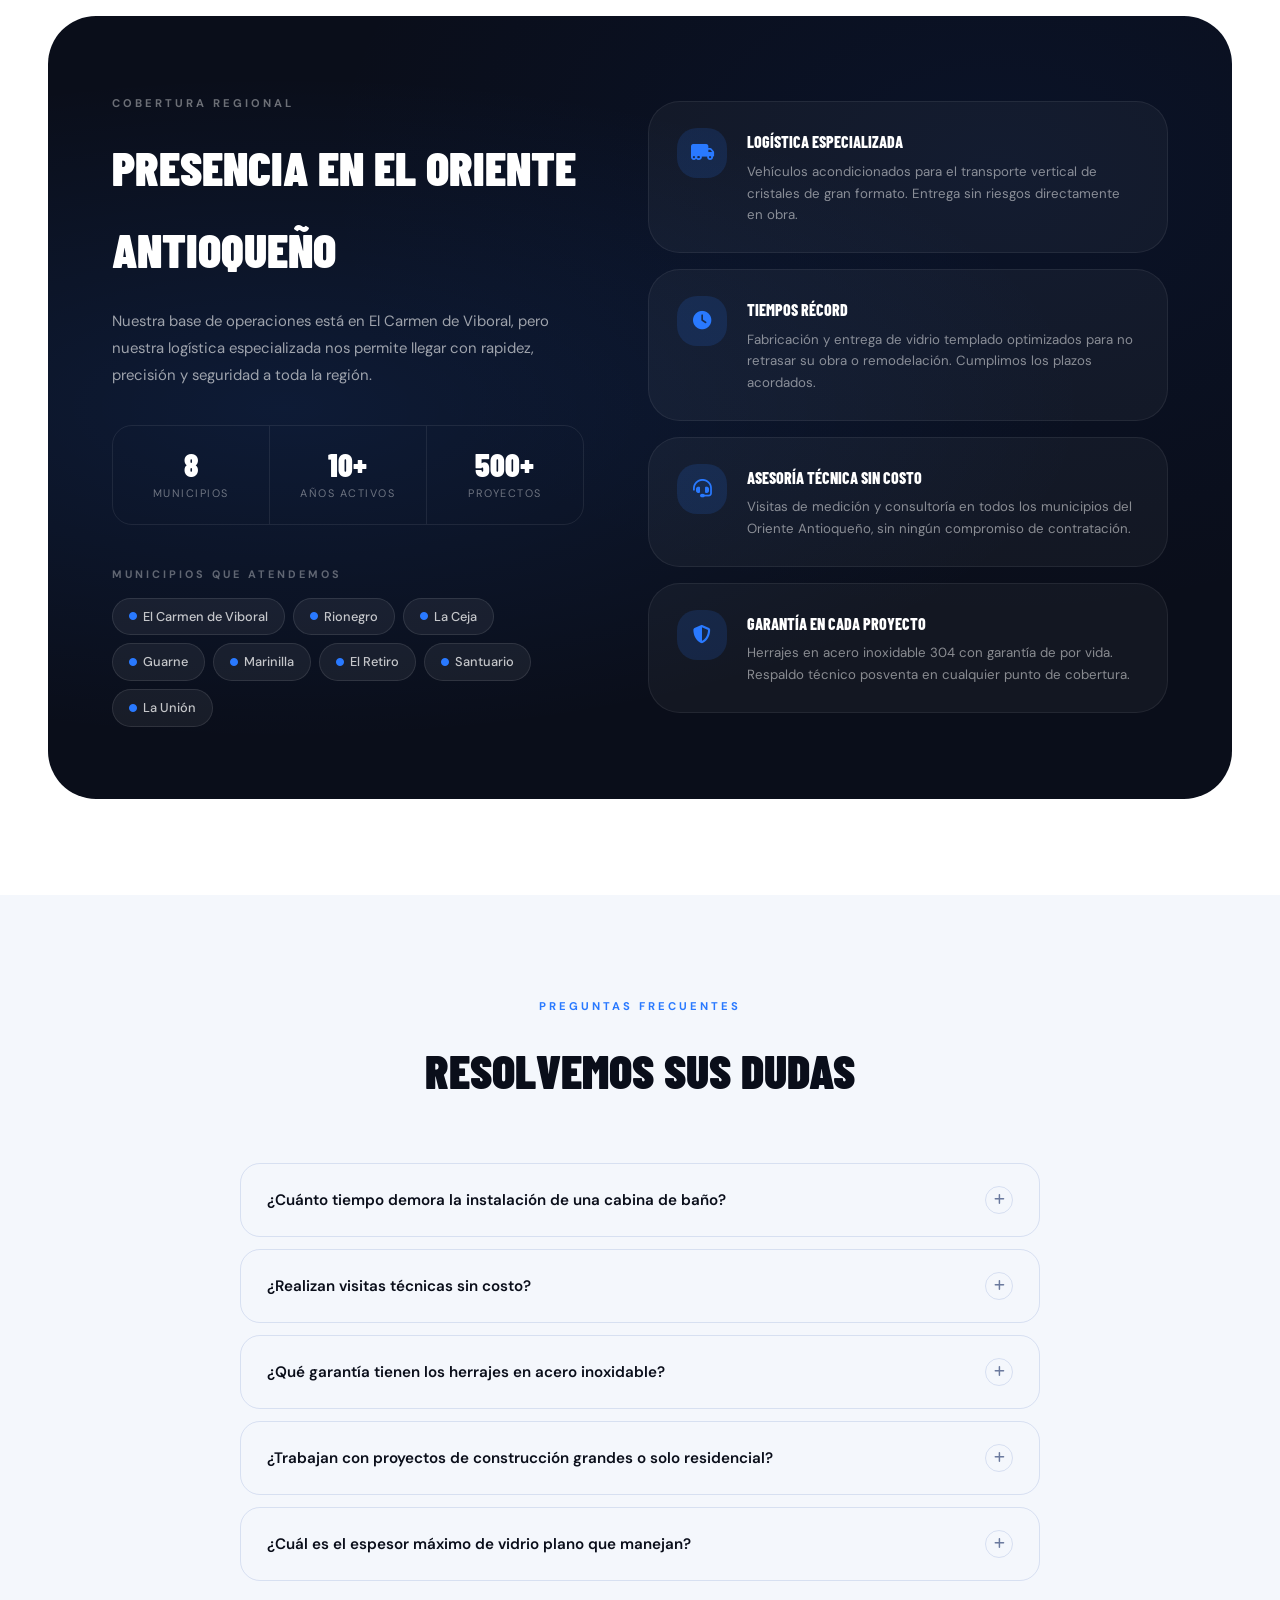
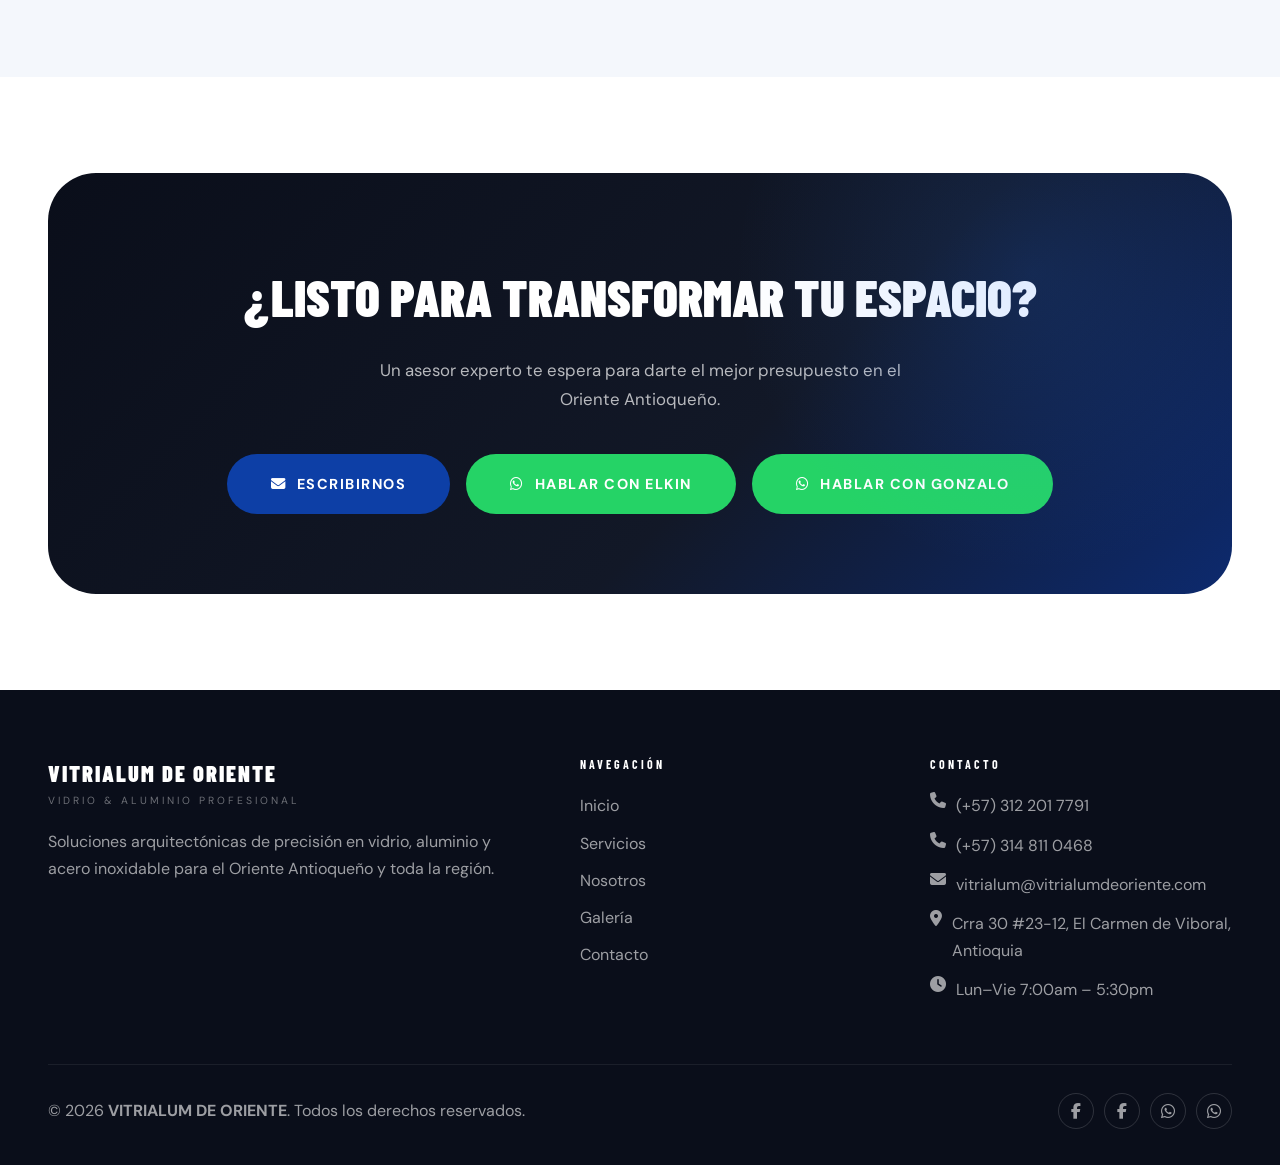
==== commit 0d7f84fb: "robots" ====
--- a/index.html
+++ b/index.html
@@ -4,7 +4,18 @@
   <meta charset="UTF-8">
   <meta name="viewport" content="width=device-width, initial-scale=1.0">
   <meta name="description" content="VITRIALUM DE ORIENTE — Soluciones en vidrio, aluminio, cabinas de baño, fachadas flotantes, barandas en acero inoxidable, pérgolas y más en el Oriente Antioqueño.">
-  <title>VITRIALUM DE ORIENTE | Soluciones en Vidrio y Aluminio</title>
+  <title>VITRIALUM DE ORIENTE | inicio</title>
+<meta name="description" content="VITRIALUM DE ORIENTE — Soluciones en vidrio, aluminio, cabinas de baño, pérgolas y estructuras arquitectónicas de precisión en el Oriente Antioqueño.">
+
+<meta property="og:type" content="website">
+<meta property="og:title" content="VITRIALUM DE ORIENTE | Soluciones en Vidrio y Aluminio">
+<meta property="og:description" content="VITRIALUM DE ORIENTE — Soluciones en vidrio, aluminio, cabinas de baño, pérgolas y estructuras de precisión.">
+<meta property="og:url" content="https://vitrialumdeoriente.com/">
+<meta property="og:image" content="https://vitrialumdeoriente.com/img/og-preview.png">
+
+<meta property="og:image:width" content="1200">
+<meta property="og:image:height" content="630">
+<meta property="og:image:type" content="image/png">
 
   <link rel="preconnect" href="https://fonts.googleapis.com">
   <link rel="preconnect" href="https://fonts.gstatic.com" crossorigin>
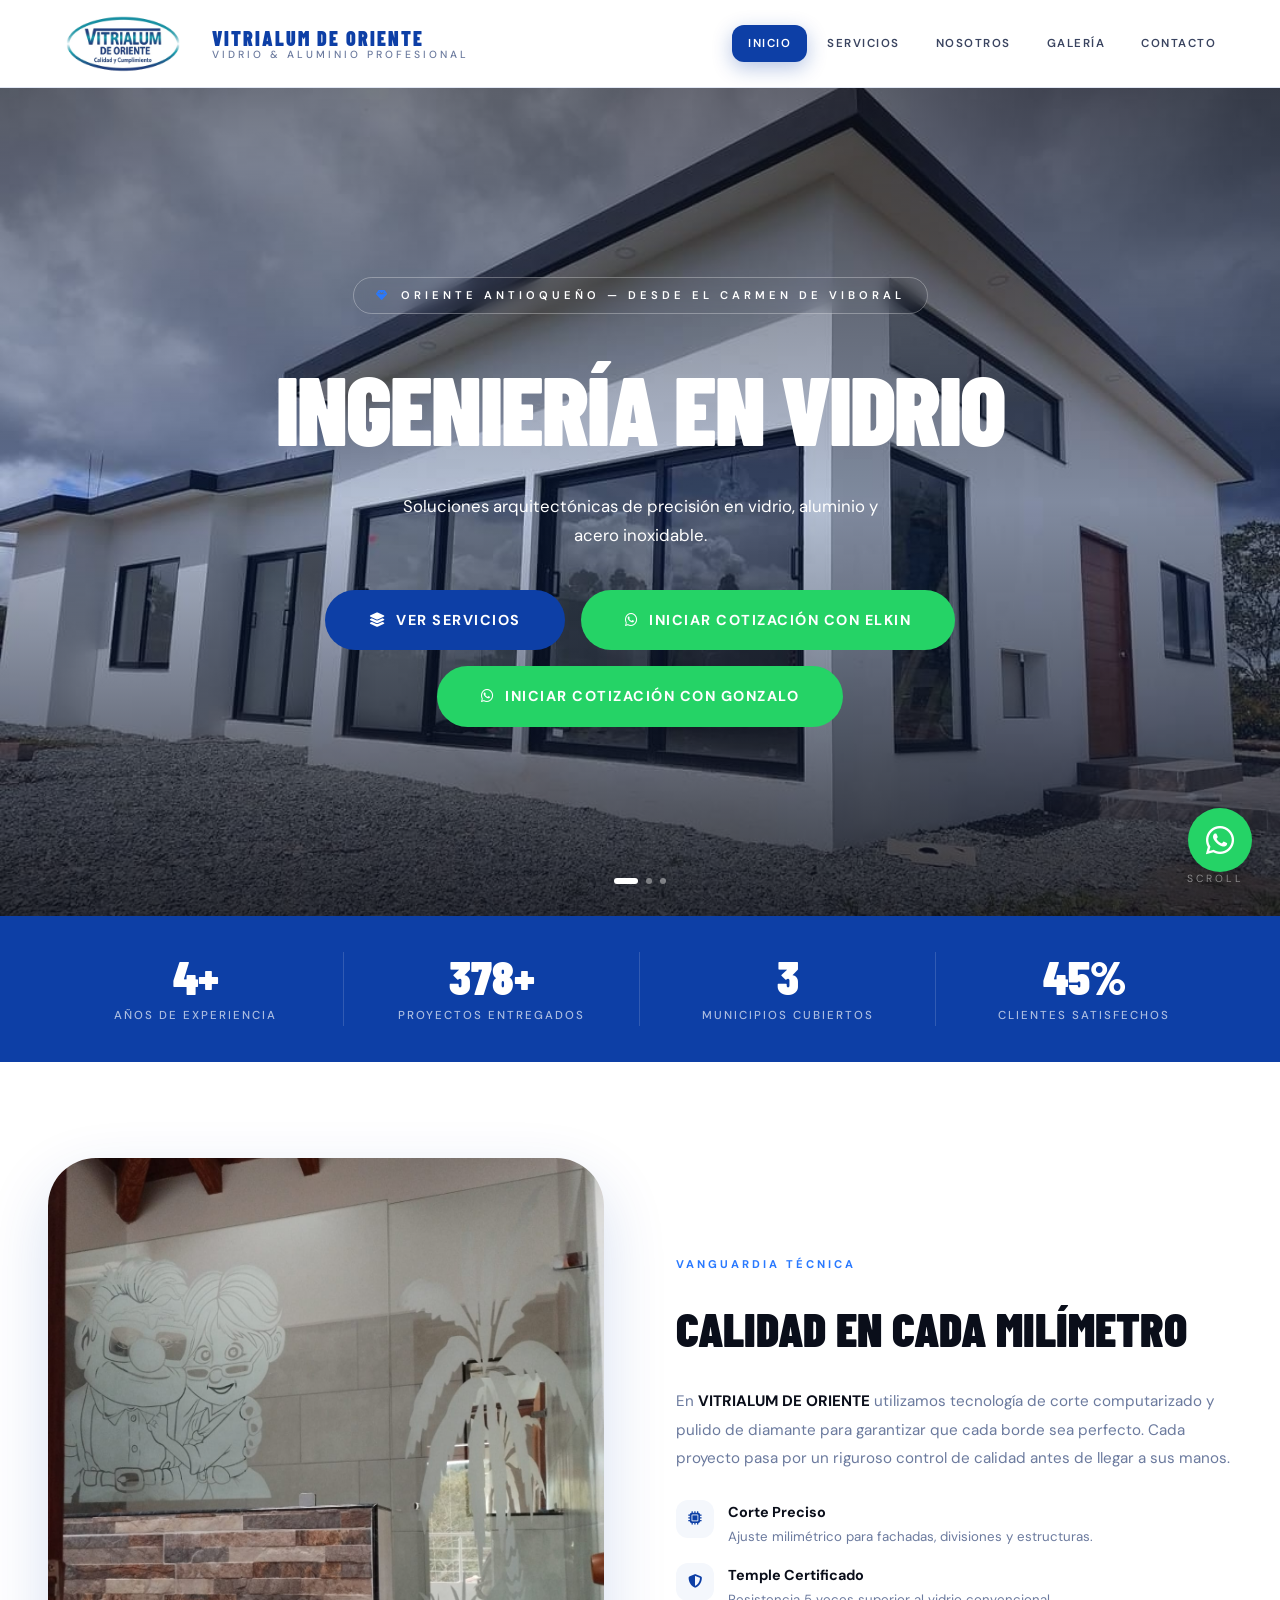
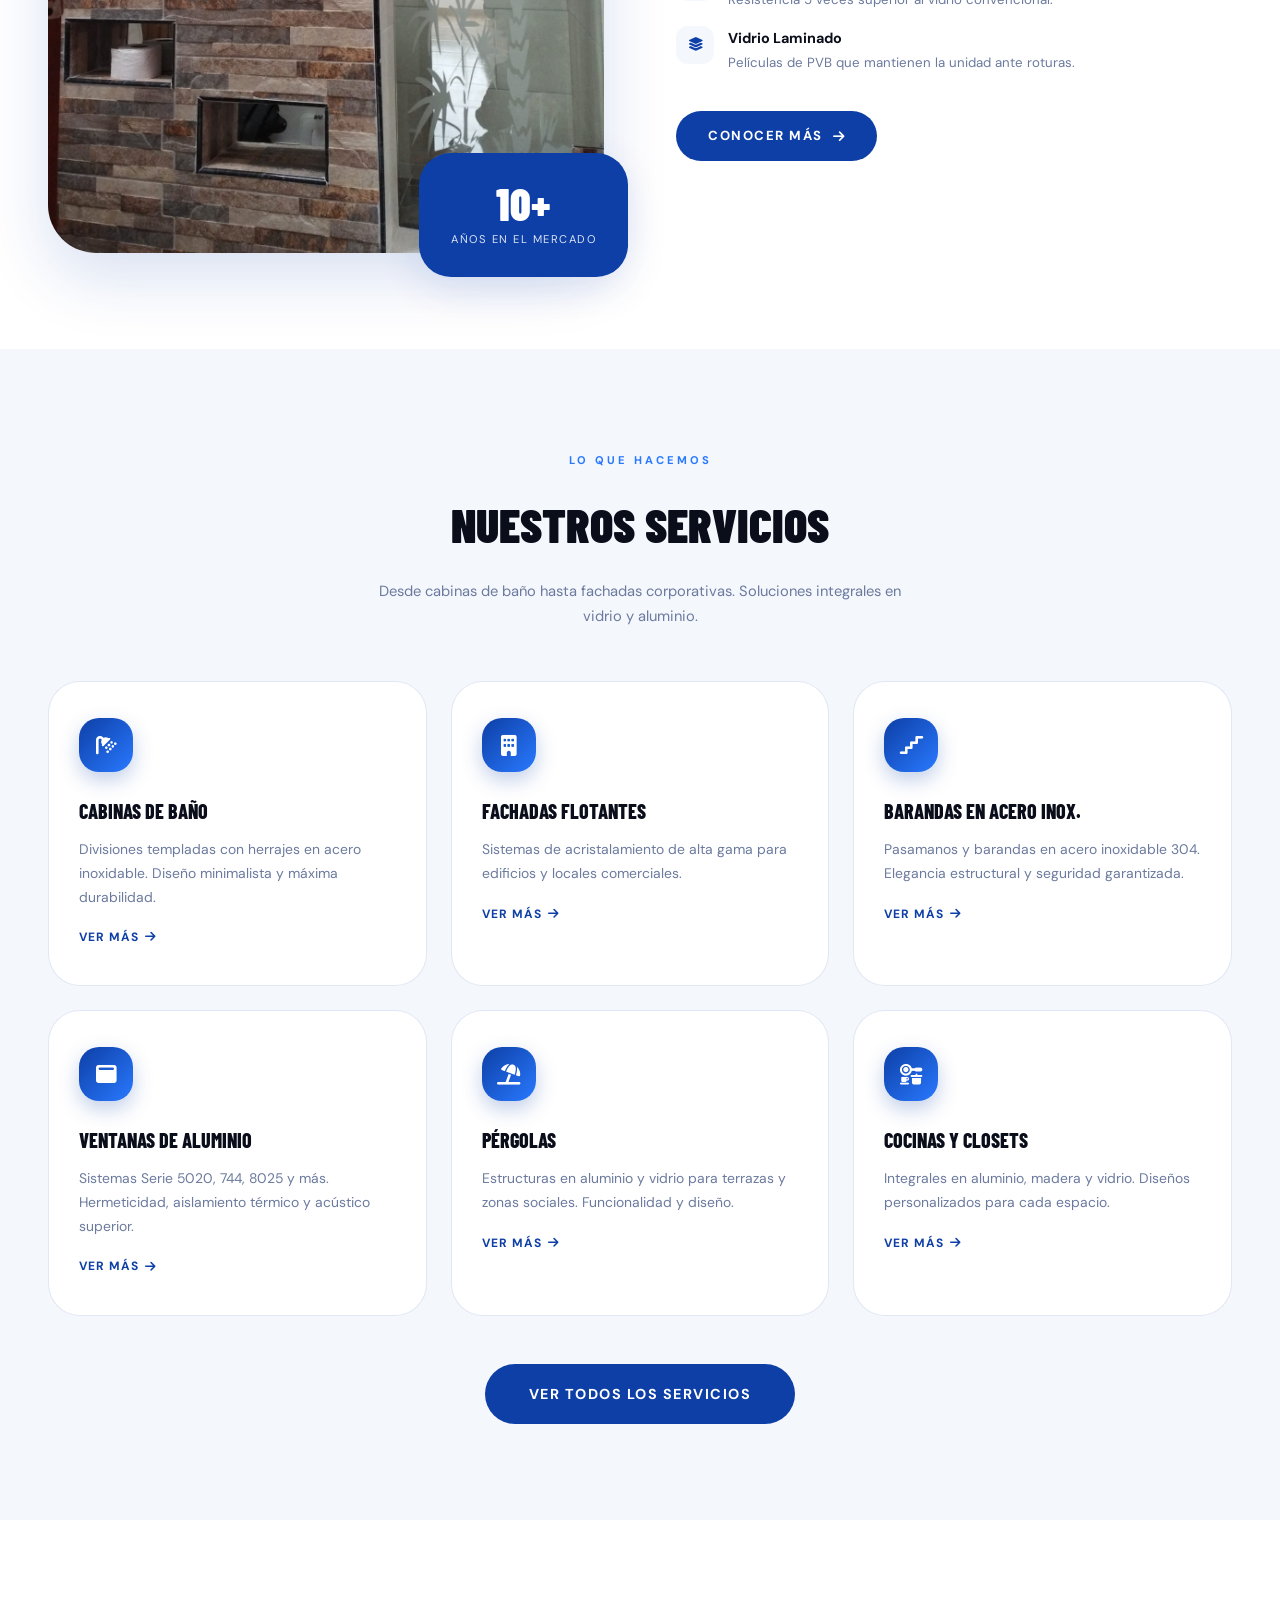
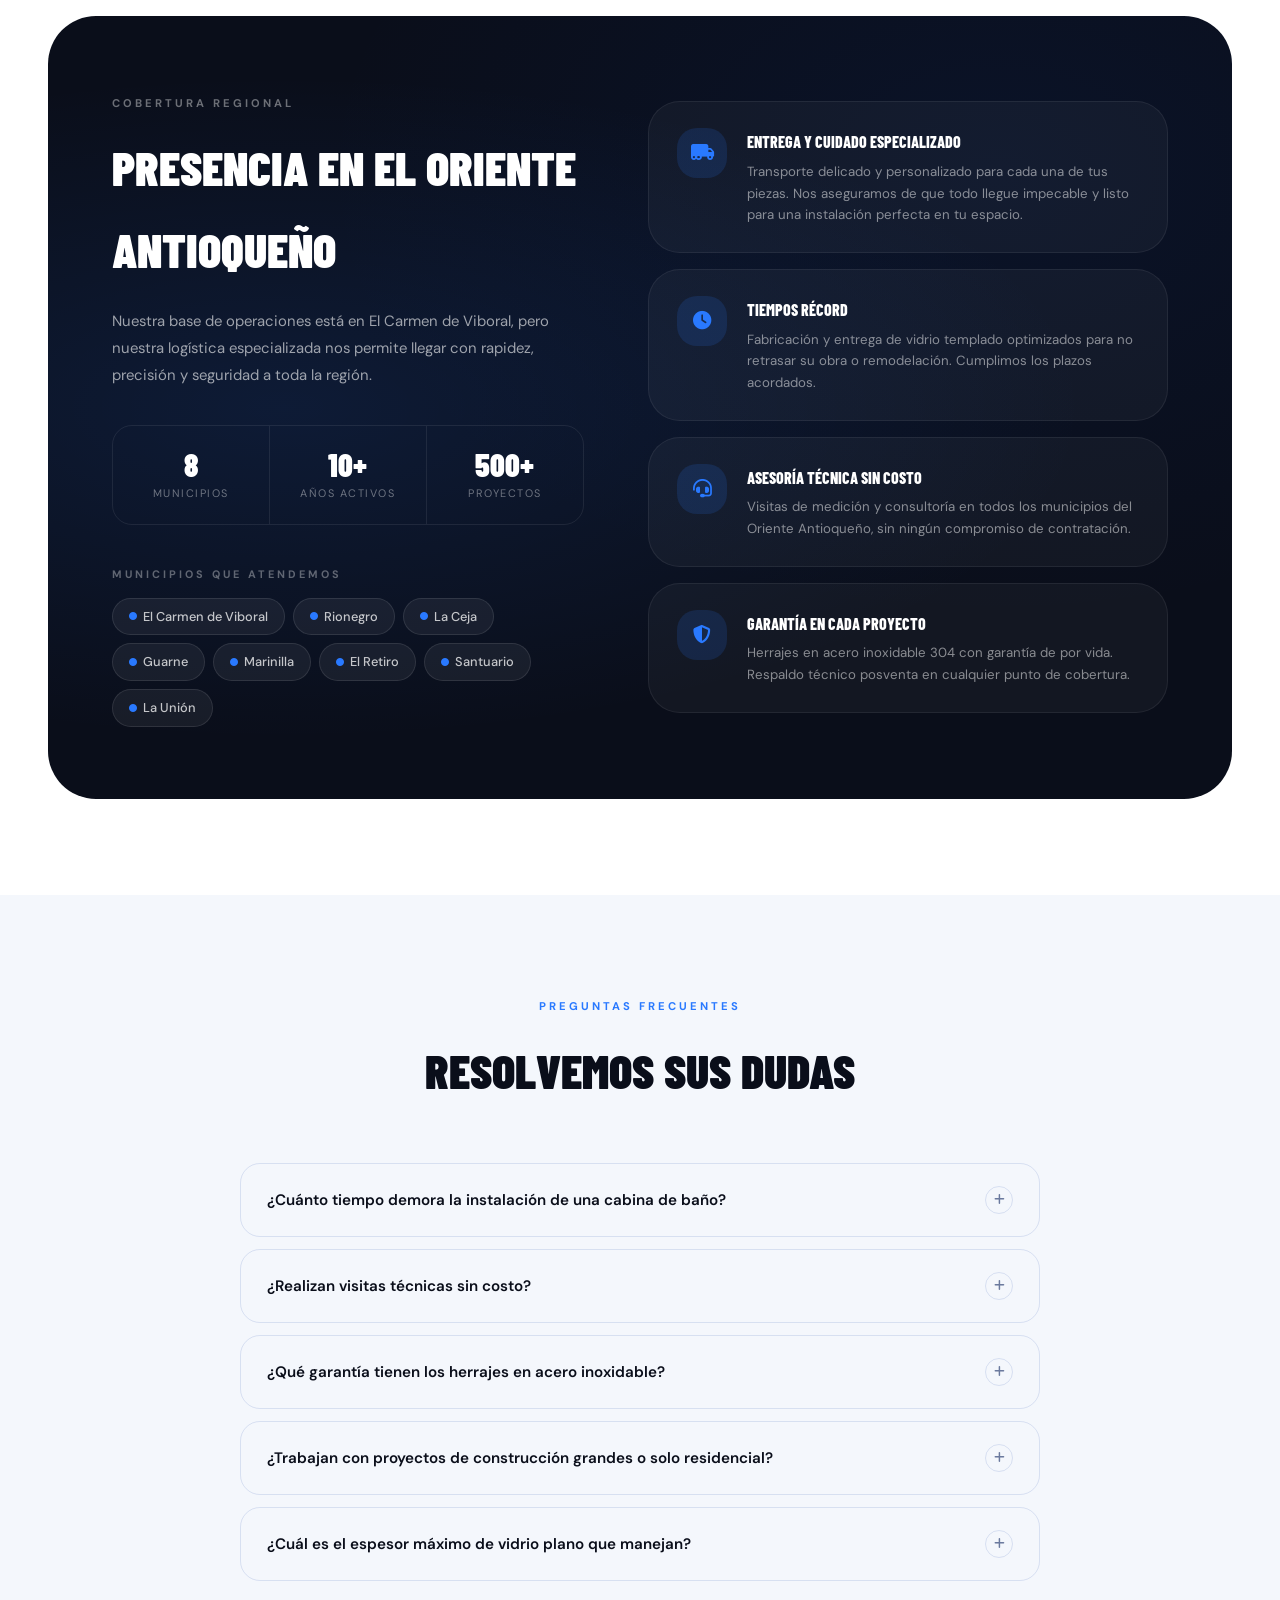
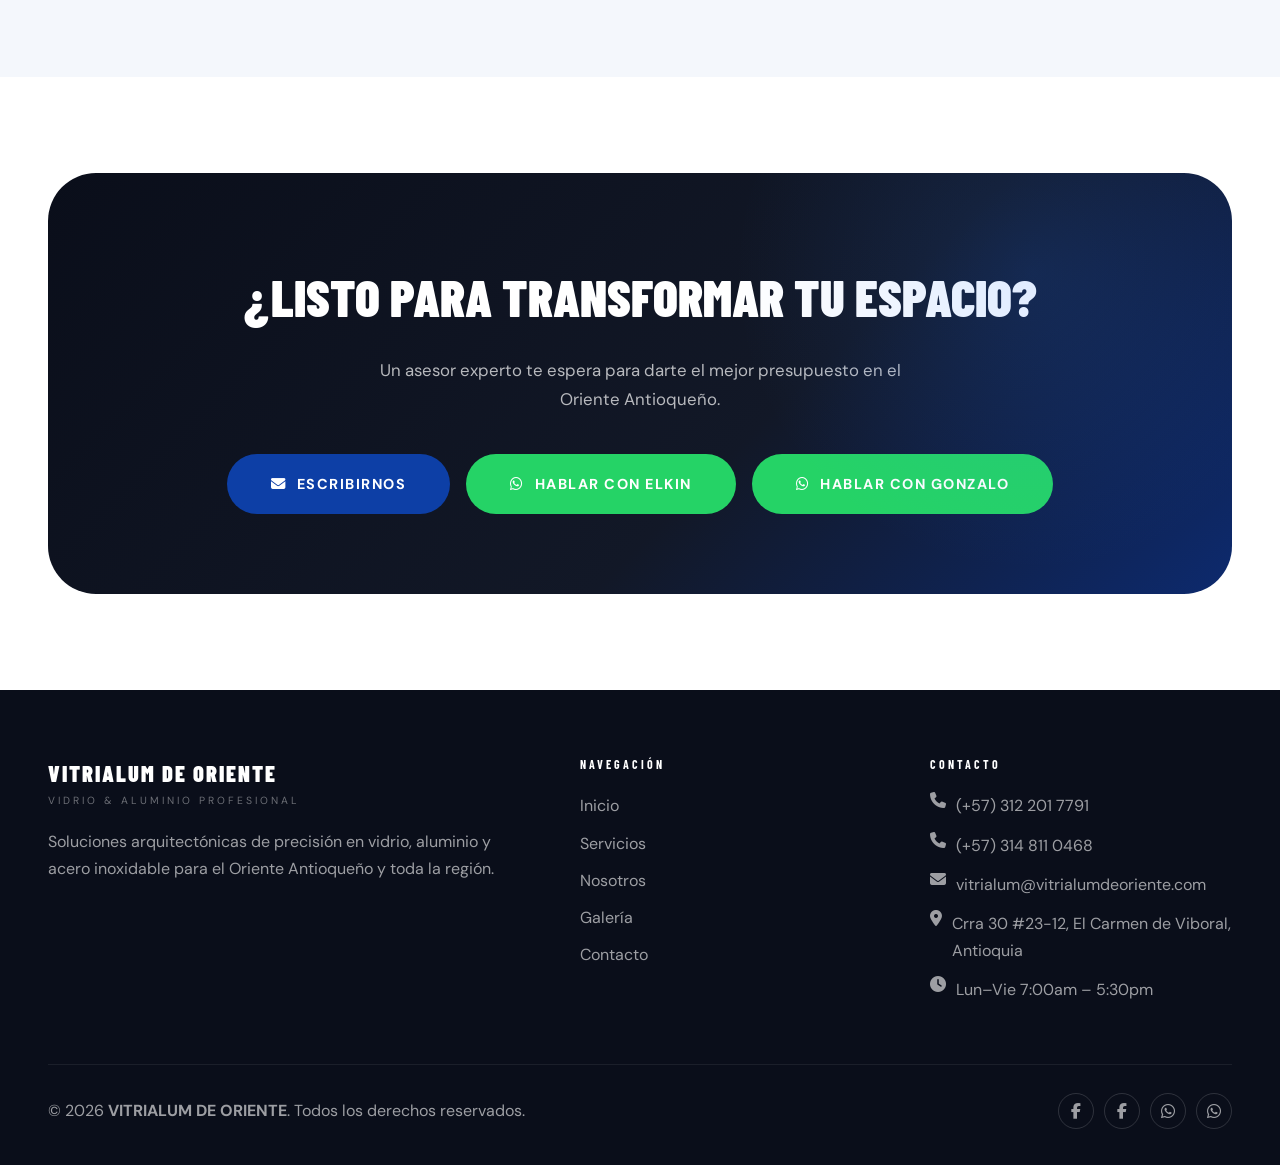
==== commit ba900b6d: "final definitivo" ====
--- a/index.html
+++ b/index.html
@@ -476,8 +476,8 @@
             <div class="coverage-feature-card">
               <div class="coverage-feature-icon"><i class="fas fa-truck-moving"></i></div>
               <div class="coverage-feature-body">
-                <h4>Logística Especializada</h4>
-                <p>Vehículos acondicionados para el transporte vertical de cristales de gran formato. Entrega sin riesgos directamente en obra.</p>
+                <h4>Entrega y Cuidado Especializado</h4>
+                <p>Transporte delicado y personalizado para cada una de tus piezas. Nos aseguramos de que todo llegue impecable y listo para una instalación perfecta en tu espacio.</p>
               </div>
             </div>
             <div class="coverage-feature-card">
--- a/CSS/style.css
+++ b/CSS/style.css
@@ -1111,4 +1111,15 @@
 .btn-outline-white:hover{
   background: var(--primary-dark);
   transform: translateY(-3px);
+}
+
+/* ==========================================
+   FIJAR MENÚ MÓVIL AL HACER SCROLL
+   ========================================== */
+#mobile-menu.mobile-menu.open {
+    position: fixed !important;
+    top: 67px !important; /* Ajusta este número si queda muy arriba o muy abajo de la barra azul */
+    left: 0 !important;
+    width: 100% !important;
+    z-index: 99999 !important;
 }
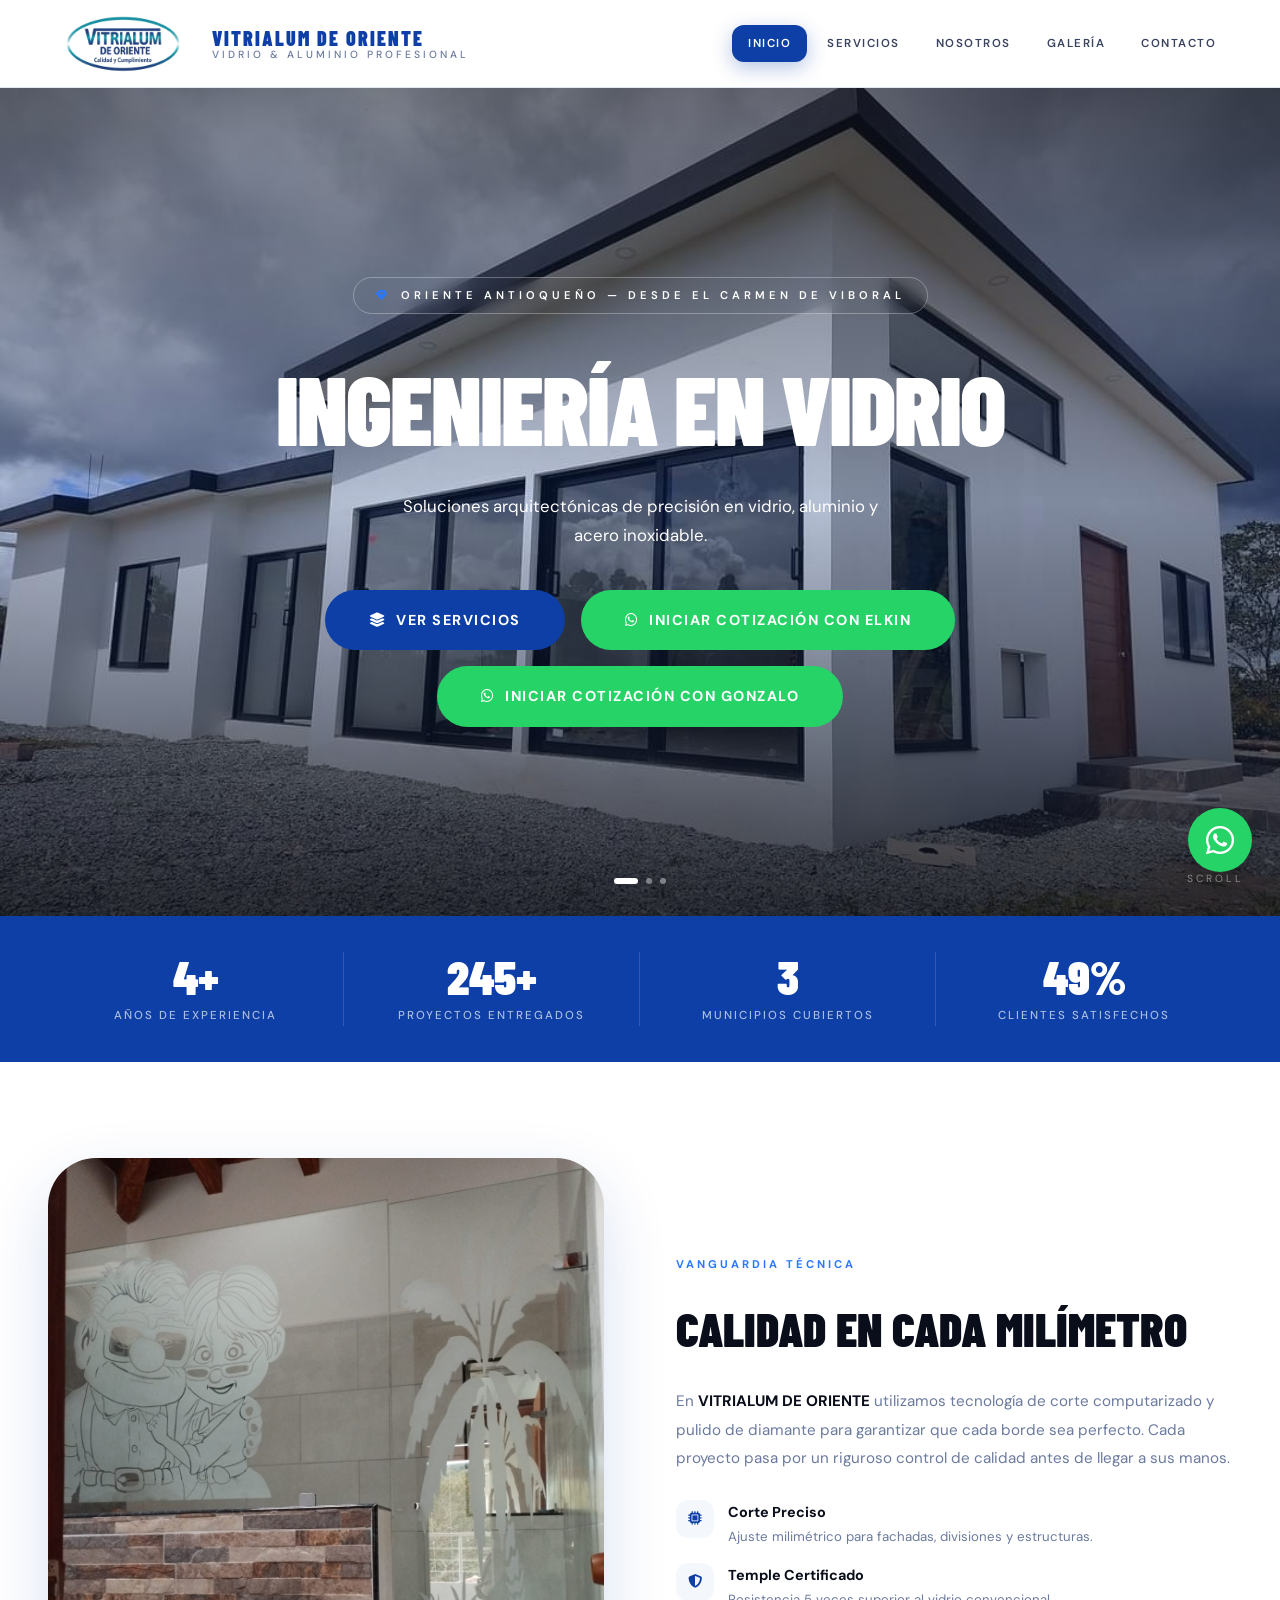
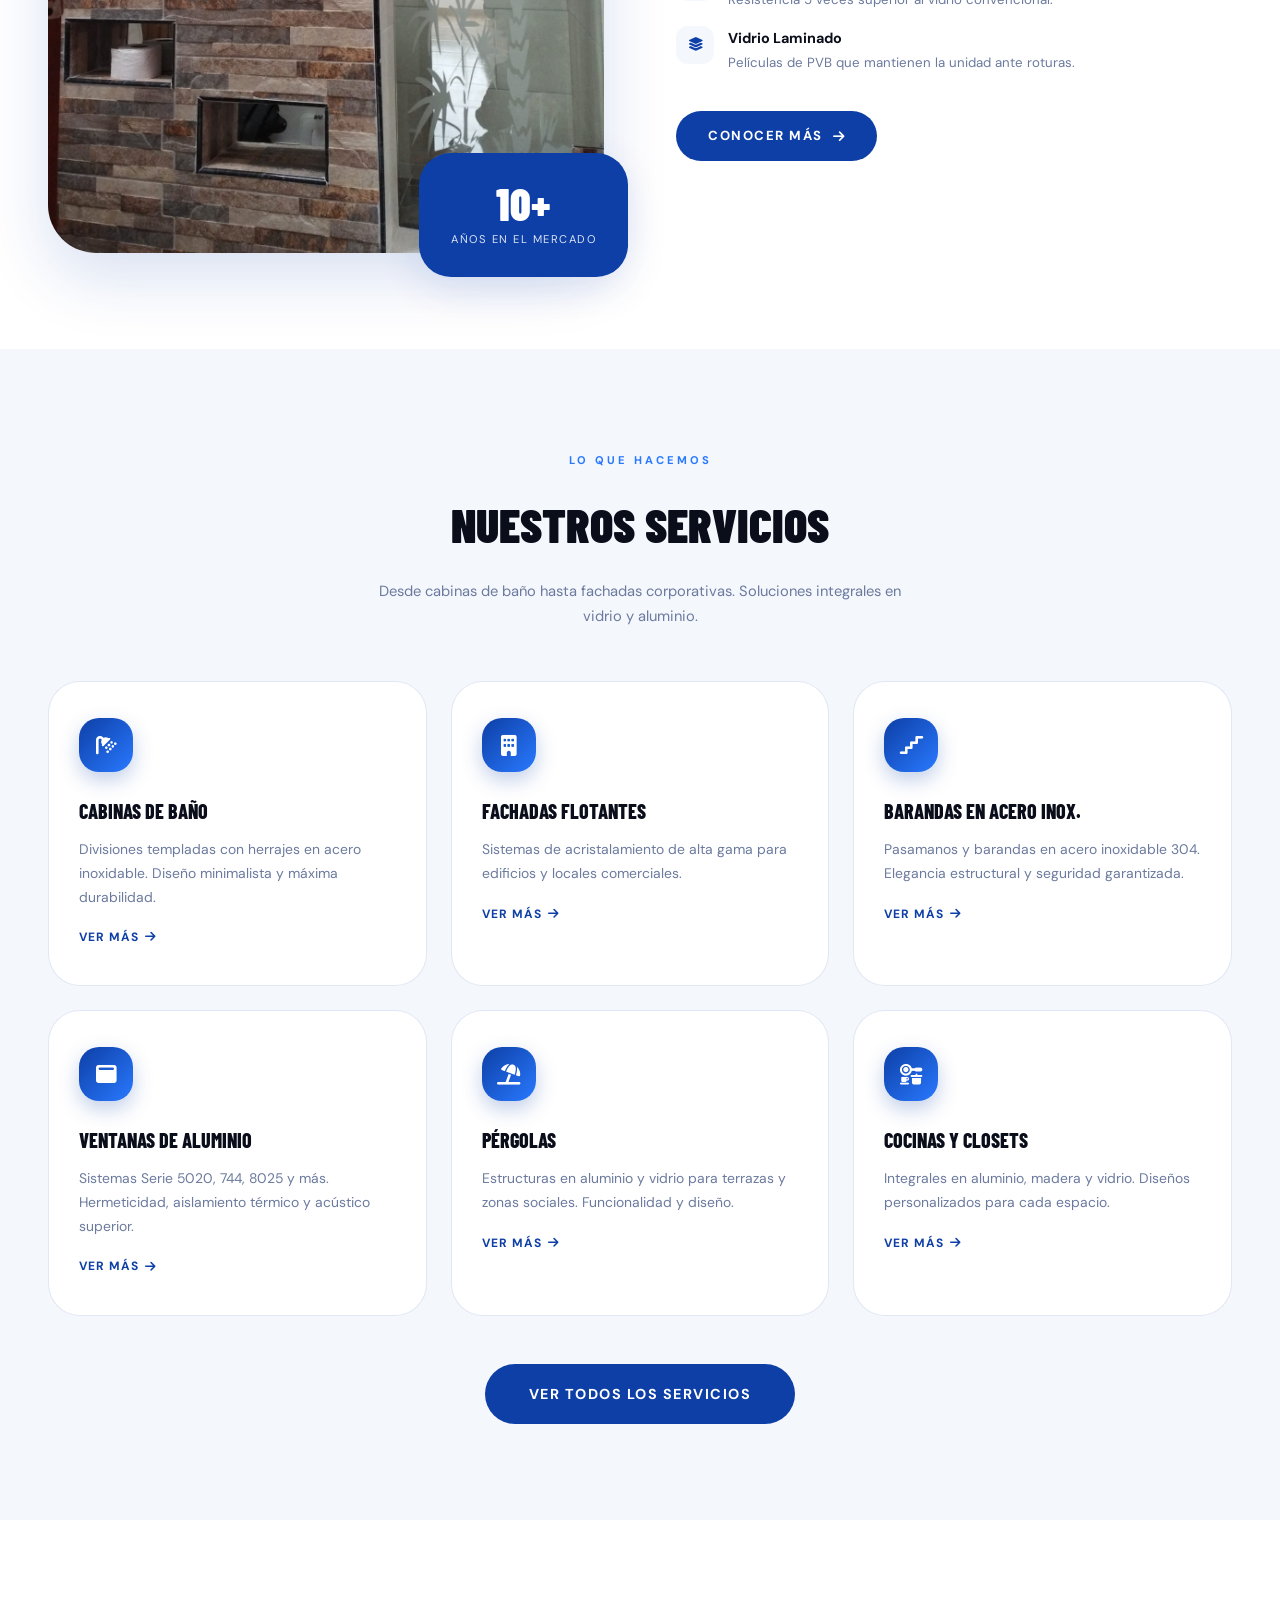
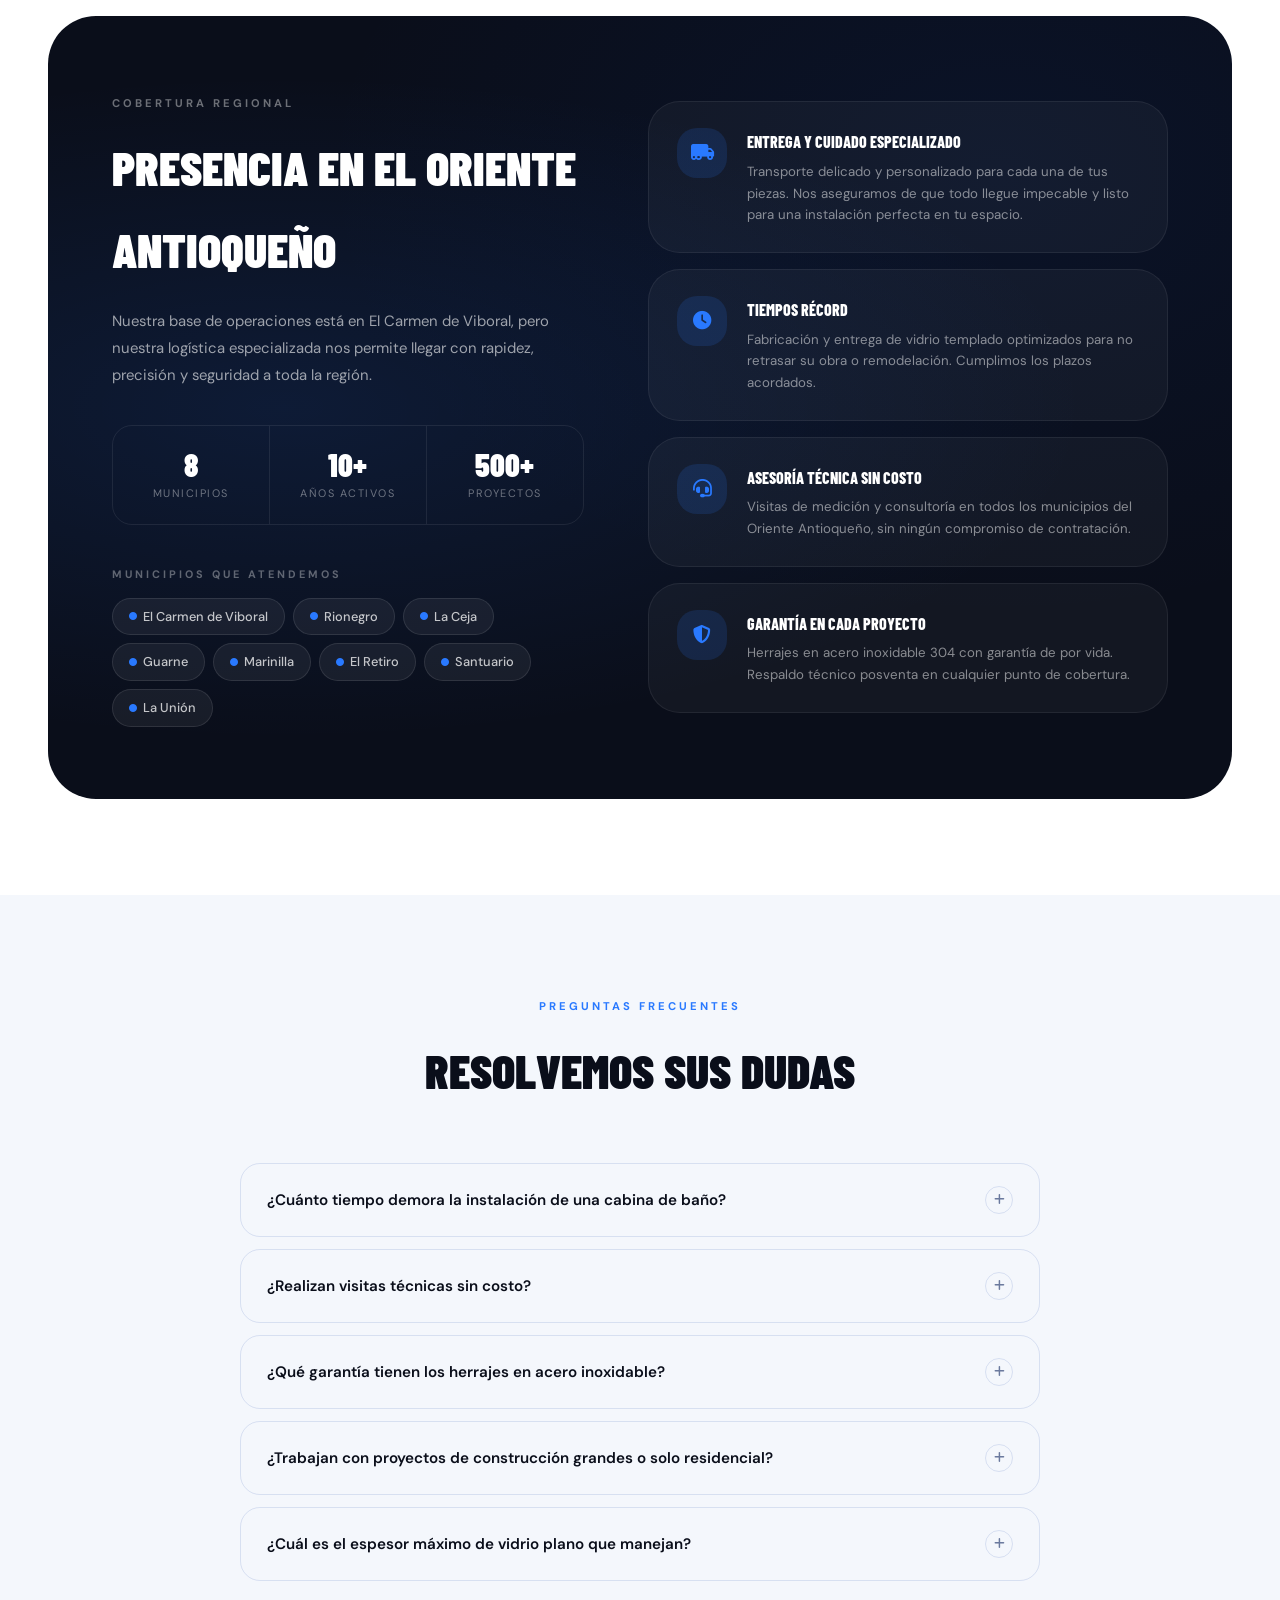
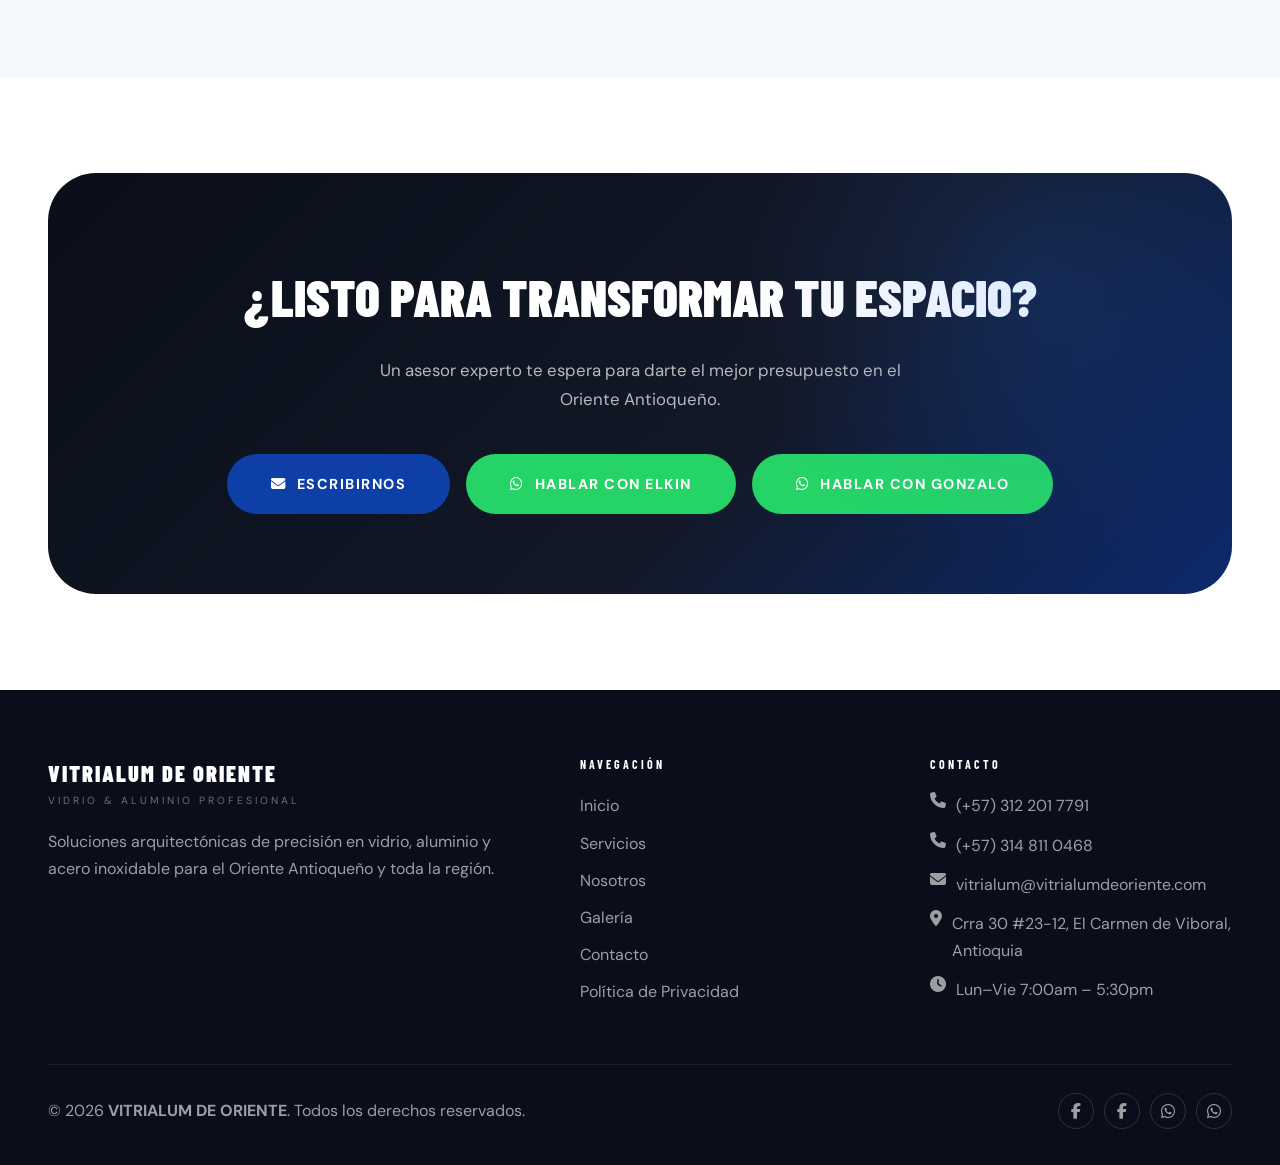
==== commit 8e1ce40a: "final" ====
--- a/index.html
+++ b/index.html
@@ -605,6 +605,7 @@
             <li><a href="Nosotros.html">Nosotros</a></li>
             <li><a href="Galeria.html">Galería</a></li>
             <li><a href="Contacto.html">Contacto</a></li>
+            <li><a href="politicaDePrivacidad.html">Política de Privacidad</a></li>
           </ul>
         </div>
 
